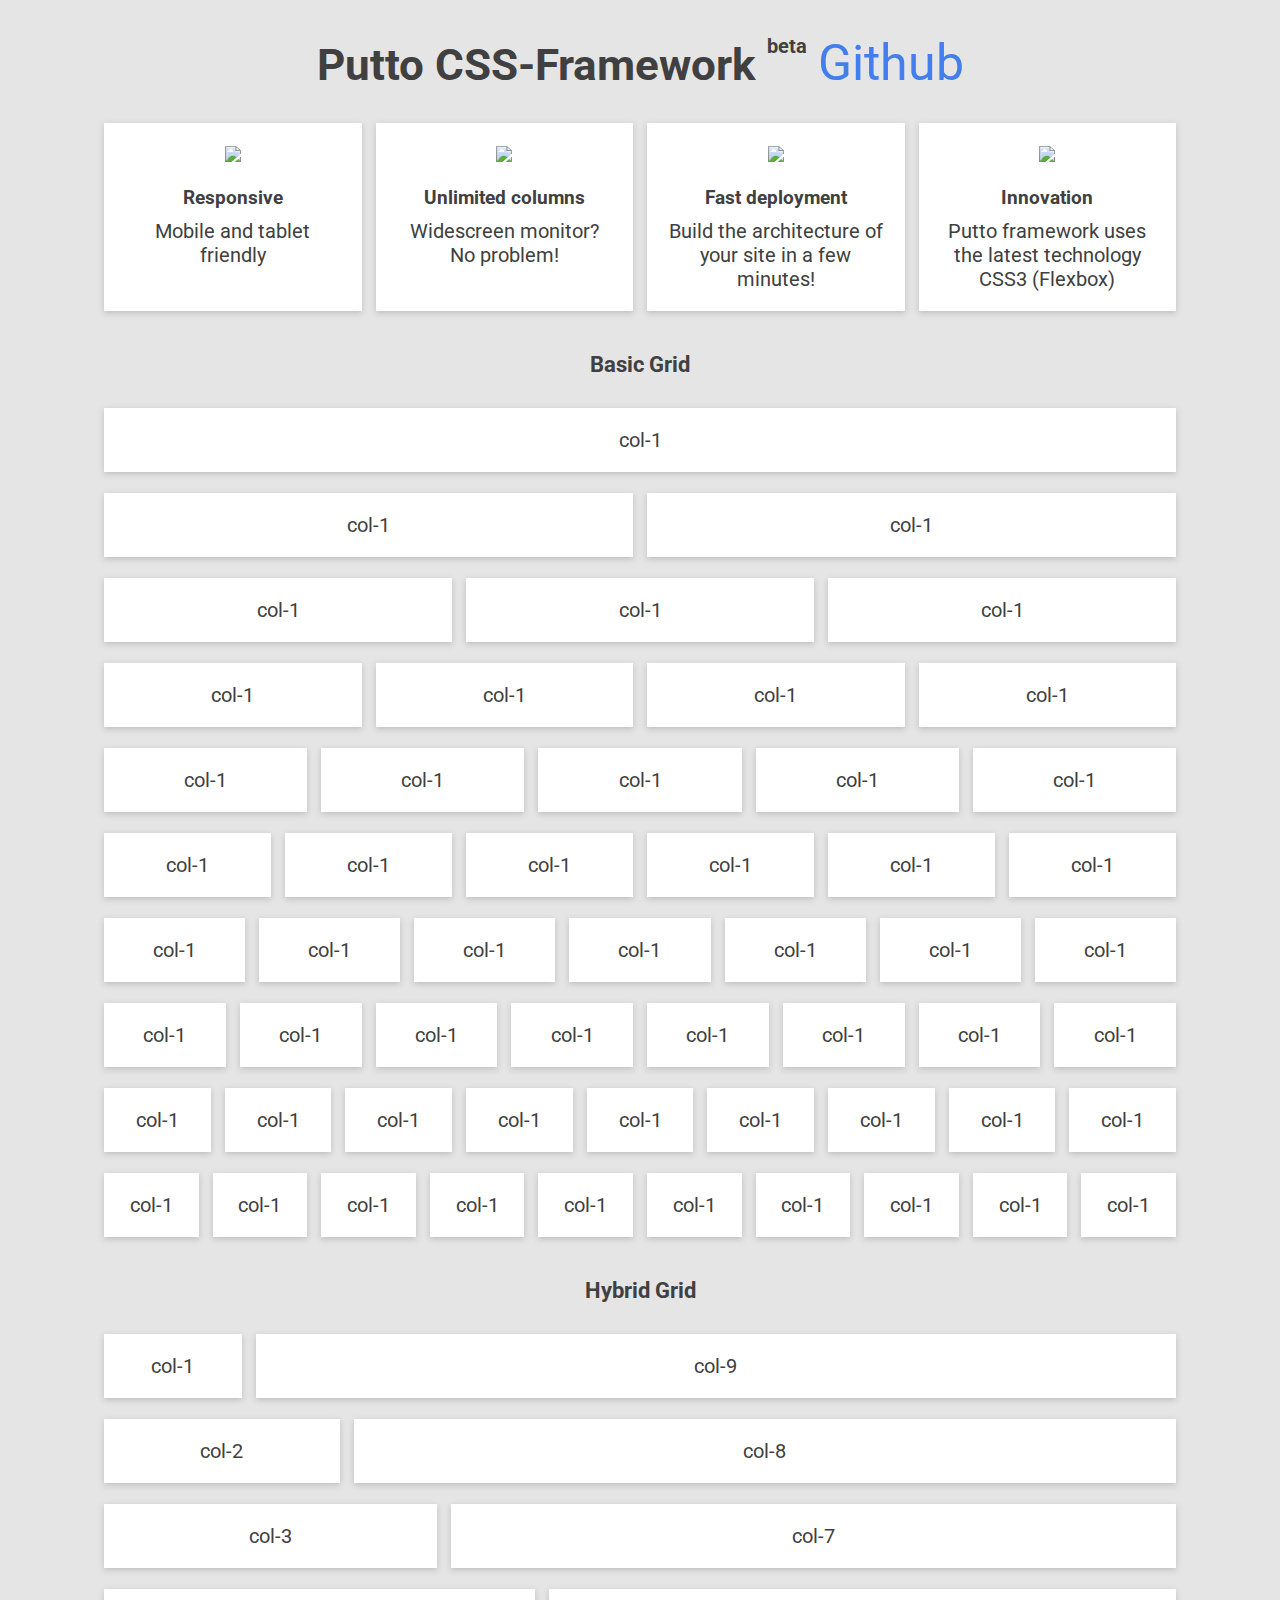
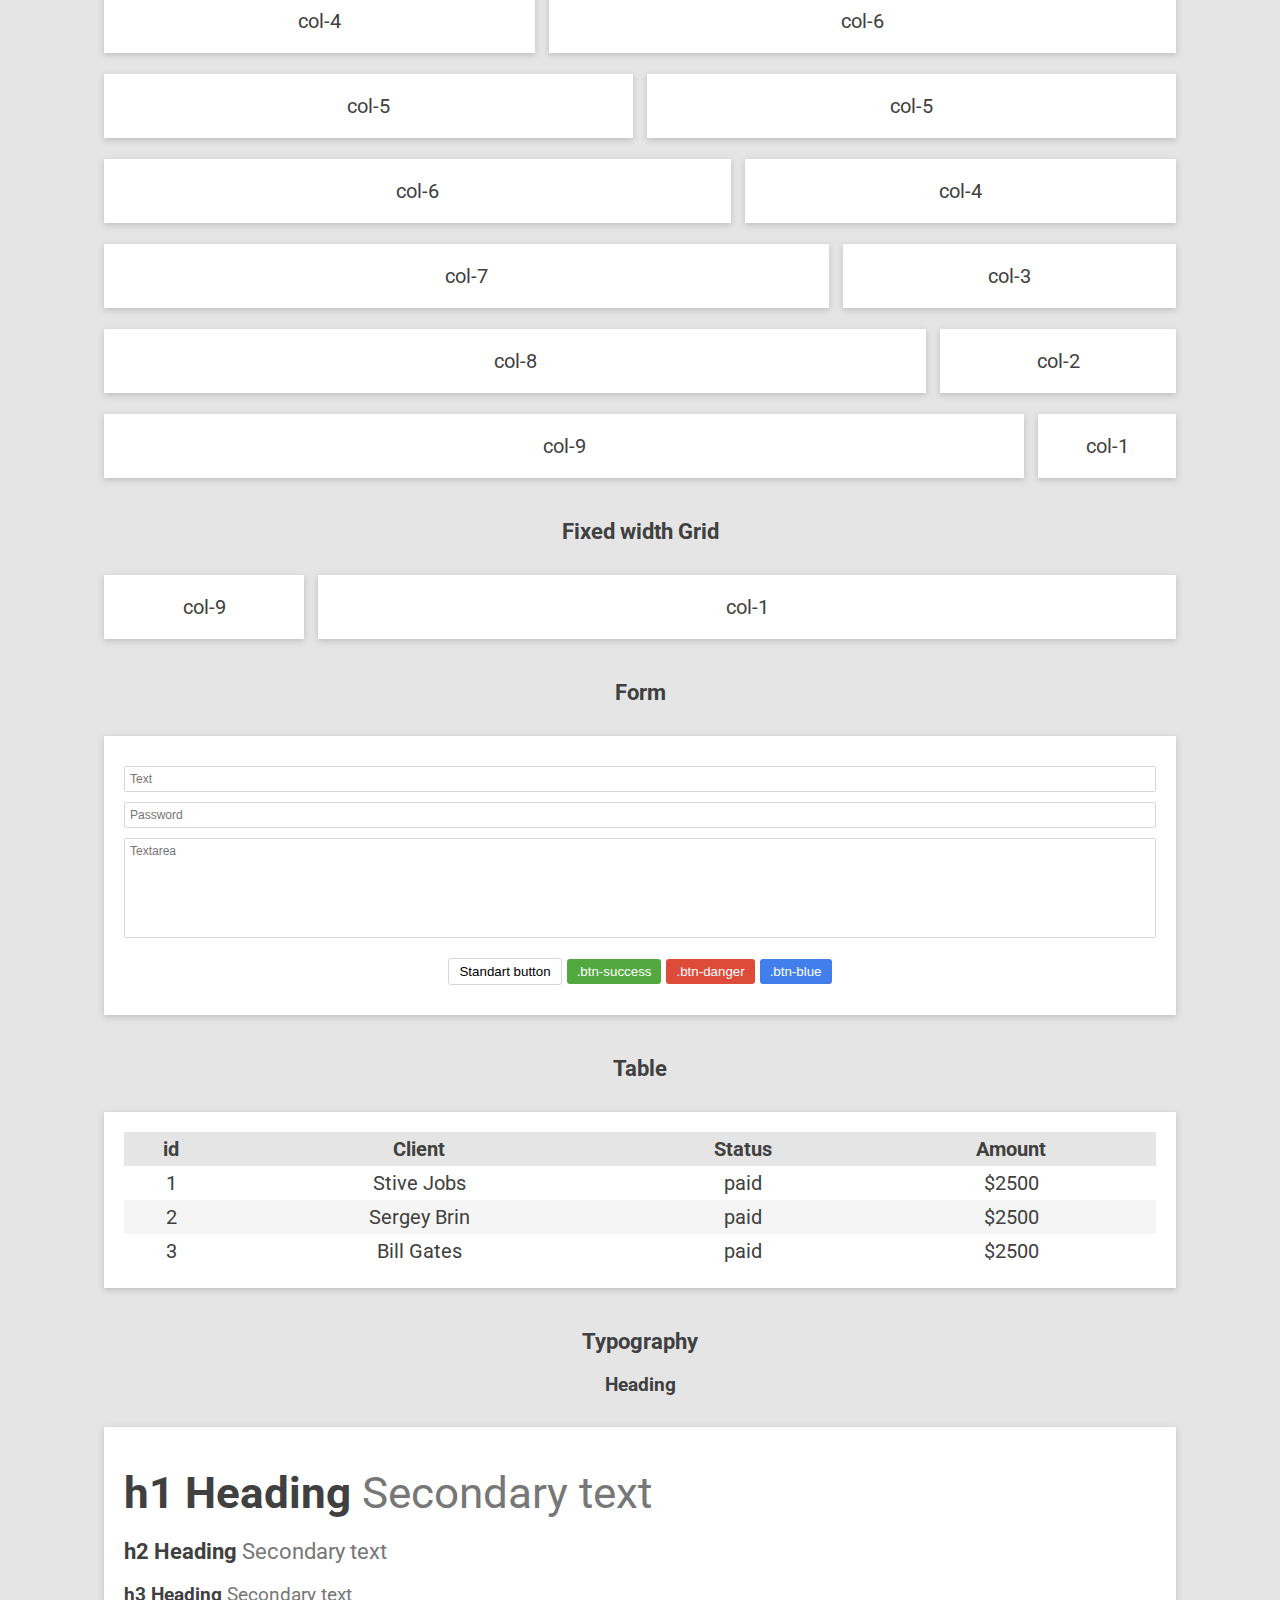
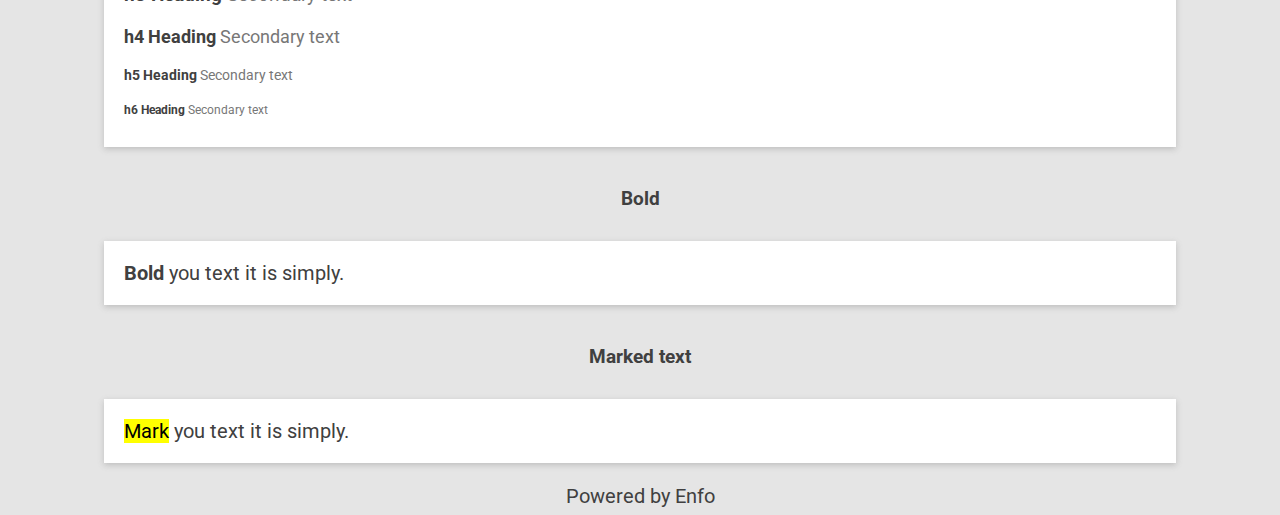
==== index.html @ 5cc18d53 "rename folder, clear code" ====
<!DOCTYPE html>
<html>
<head>
	<meta charset="utf-8">
	<meta name="viewport" content="width=device-width, initial-scale=1">
	<title>Putto CSS-Framework</title>
	<link rel="icon" href="/favicon.ico" type="image/x-icon">
	<link href='http://fonts.googleapis.com/css?family=Roboto:300' rel='stylesheet' type='text/css'>
	<link rel="stylesheet" href="/putto/putto.css">
	<style>
		body{background-color: #e5e5e5;font: 20px 'Roboto';}
		.line{margin:0 auto;max-width:1100px;height:1000px;}
		h1{font-size: 2.75rem;}
		h2{font-size: 1.375rem;}
		h3{font-size: 1.175rem;}
		h1>sup{font-size: 20px; vertical-align:top;}
		.githab{
			transform: rotate(50deg);
			font: 50px 'Roboto';
		}
	</style>
</head>
<body>
	<div class="line">
		<div class="row">
			<div class="col-1 center">
				<h1>Putto CSS-Framework <sup>beta</sup> <small><a href="https://github.com/RDmitriev/Putto" class="githab" rel="nofollow" target="_blank">Github</a></small></h1>
			</div>
		</div>
		
		<div class="row">
			<div class="col-1 box center">
				<img src="/other/responsive.png">
				<h3>Responsive</h3>
				<p>Mobile and tablet friendly</p>
			</div>
			
			<div class="col-1 box center">
				<img src="/other/columns.png">
				<h3>Unlimited columns</h3>
				Widescreen monitor? No problem!
			</div>
			
			<div class="col-1 box center">
				<img src="/other/deployment.png">
				<h3>Fast deployment</h3>
				<p>Build the architecture of your site in a few minutes!</p>
			</div>
			
			<div class="col-1 box center">
				<img src="/other/innovation.png">
				<h3>Innovation</h3>
				<p>Putto framework uses the latest technology CSS3 (Flexbox)</p>
			</div>
		</div>
		
		<div class="row">
			<div class="col-1 center"><h2>Basic Grid</h2></div>
		</div>
		
		<div class="row">
			<div class="col-1 box center">col-1</div>
		</div>
		
		<div class="row">
			<div class="col-1 box center">col-1</div>
			<div class="col-1 box center">col-1</div>
		</div>
		
		<div class="row">
			<div class="col-1 box center">col-1</div>
			<div class="col-1 box center">col-1</div>
			<div class="col-1 box center">col-1</div>
		</div>
		
		<div class="row">
			<div class="col-1 box center">col-1</div>
			<div class="col-1 box center">col-1</div>
			<div class="col-1 box center">col-1</div>
			<div class="col-1 box center">col-1</div>
		</div>
		
		<div class="row">
			<div class="col-1 box center">col-1</div>
			<div class="col-1 box center">col-1</div>
			<div class="col-1 box center">col-1</div>
			<div class="col-1 box center">col-1</div>
			<div class="col-1 box center">col-1</div>
		</div>
		
		<div class="row">
			<div class="col-1 box center">col-1</div>
			<div class="col-1 box center">col-1</div>
			<div class="col-1 box center">col-1</div>
			<div class="col-1 box center">col-1</div>
			<div class="col-1 box center">col-1</div>
			<div class="col-1 box center">col-1</div>
		</div>
		
		<div class="row">
			<div class="col-1 box center">col-1</div>
			<div class="col-1 box center">col-1</div>
			<div class="col-1 box center">col-1</div>
			<div class="col-1 box center">col-1</div>
			<div class="col-1 box center">col-1</div>
			<div class="col-1 box center">col-1</div>
			<div class="col-1 box center">col-1</div>
		</div>
		
		<div class="row">
			<div class="col-1 box center">col-1</div>
			<div class="col-1 box center">col-1</div>
			<div class="col-1 box center">col-1</div>
			<div class="col-1 box center">col-1</div>
			<div class="col-1 box center">col-1</div>
			<div class="col-1 box center">col-1</div>
			<div class="col-1 box center">col-1</div>
			<div class="col-1 box center">col-1</div>
		</div>
		
		<div class="row">
			<div class="col-1 box center">col-1</div>
			<div class="col-1 box center">col-1</div>
			<div class="col-1 box center">col-1</div>
			<div class="col-1 box center">col-1</div>
			<div class="col-1 box center">col-1</div>
			<div class="col-1 box center">col-1</div>
			<div class="col-1 box center">col-1</div>
			<div class="col-1 box center">col-1</div>
			<div class="col-1 box center">col-1</div>
		</div>
		
		<div class="row">
			<div class="col-1 box center">col-1</div>
			<div class="col-1 box center">col-1</div>
			<div class="col-1 box center">col-1</div>
			<div class="col-1 box center">col-1</div>
			<div class="col-1 box center">col-1</div>
			<div class="col-1 box center">col-1</div>
			<div class="col-1 box center">col-1</div>
			<div class="col-1 box center">col-1</div>
			<div class="col-1 box center">col-1</div>
			<div class="col-1 box center">col-1</div>
		</div>
		
		<div class="row">
			<div class="col-1 center"><h2>Hybrid Grid</h2></div>
		</div>
		
		<div class="row">
			<div class="col-1 box center">col-1</div>
			<div class="col-9 box center">col-9</div>
		</div>
		
		<div class="row">
			<div class="col-2 box center">col-2</div>
			<div class="col-8 box center">col-8</div>
		</div>
		
		<div class="row">
			<div class="col-3 box center">col-3</div>
			<div class="col-7 box center">col-7</div>
		</div>
		
		<div class="row">
			<div class="col-4 box center">col-4</div>
			<div class="col-6 box center">col-6</div>
		</div>
		
		<div class="row">
			<div class="col-5 box center">col-5</div>
			<div class="col-5 box center">col-5</div>
		</div>
		
		<div class="row">
			<div class="col-6 box center">col-6</div>
			<div class="col-4 box center">col-4</div>
		</div>
		
		<div class="row">
			<div class="col-7 box center">col-7</div>
			<div class="col-3 box center">col-3</div>
		</div>
		
		<div class="row">
			<div class="col-8 box center">col-8</div>
			<div class="col-2 box center">col-2</div>
		</div>
		
		<div class="row">
			<div class="col-9 box center">col-9</div>
			<div class="col-1 box center">col-1</div>
		</div>
		
		<div class="row">
			<div class="col-1 center"><h2>Fixed width Grid</h2></div>
		</div>
		
		<div class="row">
			<div class="col-fix box center" style="width:200px">col-9</div>
			<div class="col-1 box center">col-1</div>
		</div>
		
		<div class="row">
			<div class="col-1 center"><h2>Form</h2></div>
		</div>
		
		<div class="row">
			<div class="col-1 box center">
				<form class="form">
					<input type="text" placeholder="Text">
					<input type="password" placeholder="Password">
					<textarea placeholder="Textarea"></textarea>
					<input type="submit" value="Standart button">
					<input type="submit" value=".btn-success" class="btn-success">
					<input type="submit" value=".btn-danger" class="btn-danger">
					<input type="submit" value=".btn-blue" class="btn-blue">
				</form>
			</div>
		</div>
		
		<div class="row">
			<div class="col-1 center"><h2>Table</h2></div>
		</div>
		
		<div class="row">
			<div class="col-1 box center">
				<table class="table">
					<tr>
						<td>id</td>
						<td>Client</td>
						<td>Status</td>
						<td>Amount</td>
					</tr>
					
					<tr>
						<td>1</td>
						<td>Stive Jobs</td>
						<td>paid</td>
						<td>$2500</td>
					</tr>
					
					<tr>
						<td>2</td>
						<td>Sergey Brin</td>
						<td>paid</td>
						<td>$2500</td>
					</tr>
					
					<tr>
						<td>3</td>
						<td>Bill Gates</td>
						<td>paid</td>
						<td>$2500</td>
					</tr>
				</table>
			</div>
		</div>
		
		<div class="row">
			<div class="col-1 center"><h2>Typography</h2><h3>Heading</h3></div>
		</div>
		
		<div class="row">
			<div class="col-1 box">
				<h1>h1 Heading <small>Secondary text</small></h1>
				<h2>h2 Heading <small>Secondary text</small></h2>
				<h3>h3 Heading <small>Secondary text</small></h3>
				<h4>h4 Heading <small>Secondary text</small></h4>
				<h5>h5 Heading <small>Secondary text</small></h5>
				<h6>h6 Heading <small>Secondary text</small></h6>
			</div>
		</div>
		
		<div class="row">
			<div class="col-1 center"><h3>Bold</h3></div>
		</div>
		
		<div class="row">
			<div class="col-1 box">
				<p><strong>Bold</strong> you text it is simply.</p>
			</div>
		</div>
		
		<div class="row">
			<div class="col-1 center"><h3>Marked text</h3></div>
		</div>
		
		<div class="row">
			<div class="col-1 box">
				<p><mark>Mark</mark> you text it is simply.</p>
			</div>
		</div>
		
		<div class="row">
			<footer class="col-1 center">Powered by Enfo</footer>
		</div>
	</div>
</body>
</html>
---- putto/putto.css ----
*, *:after, *:before {-webkit-box-sizing: border-box;-moz-box-sizing: border-box;box-sizing: border-box;}html,body,div,span,applet,object,iframe,h1,h2,h3,h4,h5,h6,p,blockquote,pre,a,abbr,acronym,address,big,cite,code,del,dfn,em,font,img,ins,kbd,q,s,samp,small,strike,strong,sub,sup,tt,var,b,i,center,dl,dt,dd,ol,ul,li,fieldset,form,label,legend,table,caption,tbody,tfoot,thead,tr,th,td,article,aside,audio,canvas,details,figcaption,figure,footer,header,hgroup,mark,menu,meter,nav,output,progress,section,summary,time,video{border:0;outline:0;font-size:100%;background:transparent;margin:0;padding:0;}body{line-height:1;}article,aside,dialog,figure,footer,header,hgroup,nav,section,blockquote{display:block;}nav ul{list-style:none;}ol{list-style:decimal;}ul{list-style:disc;}ul ul{list-style:circle;}blockquote,q{quotes:none;}blockquote:before,blockquote:after,q:before,q:after{content:none;}ins{text-decoration:underline;}del{text-decoration:line-through;}mark{background:none;}abbr[title],dfn[title]{border-bottom:1px dotted #000;cursor:help;}table{border-collapse:collapse;border-spacing:0;}hr{display:block;height:1px;border:0;border-top:1px solid #ccc;margin:1em 0;padding:0;}input,button{margin:0;padding:0;}input,select,a img{vertical-align:middle;}

/*
	* Putto v0.2
*/

::selection {
	background-color: #e5e5e5;
}

/*
	Typography
*/

body {
	line-height: 1;
	font: 14px Arial;
	color: #404040;
	line-height:20px;
}

a {
	font: 14px Arial;
	color: #427fed;
	text-decoration: none;
}

a:hover {
	color: #404040;
	text-decoration: underline;
}

p {
	padding-bottom: 15px;
}

p:last-of-type {
	padding-bottom: 0;
}

h1, .h1, h2, .h2, h3, .h3, h4, .h4, h5, .h5, h6, .h6 {
	margin-top: 20px;
	margin-bottom: 10px;
}

h1 {
	font-size: 36px;
}

h2 {
	font-size: 30px;
}

h3 {
	font-size: 24px;
}

h4 {
	font-size: 18px;
}

h5 {
	font-size: 14px;
}

h6 {
	font-size: 12px;
}

h1 small, h2 small, h3 small, h4 small, h5 small, h6 small, .h1 small, .h2 small, .h3 small, .h4 small, .h5 small, .h6 small, h1 .small, h2 .small, h3 .small, h4 .small, h5 .small, h6 .small, .h1 .small, .h2 .small, .h3 .small, .h4 .small, .h5 .small, .h6 .small {
	font-weight: 400;
	line-height: 1;
	color: #777;
}

ul, ol{
	margin-left: 50px;
	margin-bottom: 15px;
}

mark {
	color: #000;
	background: #ff0;
}

/*
	Box
*/

.box
{
	background-color: #ffffff;
	padding: 20px;
	border-radius: 0px;
	margin-bottom: 10px;
	box-shadow: 0 2px 6px rgba(100, 100, 100, 0.3);
}

/*
	Breadcrumbs
*/

.breadcrumbs {
	list-style: none;
	padding: 8px 15px;
	margin: 0;
	margin-bottom: 20px;
	border-radius: 5px;
	background-color: #e5e5e5;
}

.breadcrumbs>li {
	display: inline-block;
}

.breadcrumbs>li+li:before {
	content: "/\00a0";
	padding: 0 5px;
}

/*
	Table
*/

.table {
	width: 100%;
}

.table tr:first-child {
	font-weight: bold;
	background-color: #e5e5e5;
}

.table tr:nth-child(odd):not(:first-child) {
	background-color: #f5f5f5;
}

.table td {
	padding: 5px;
}

/*
	Form
*/

.form input, .form textarea {
	outline: none;
	display: block;
	margin: 10px 0;
}

.form input[type=submit] {
	outline: none;
	display: block;
	margin: 10px 0;
}

.form input:hover, .form input:focus, .form textarea:hover, .form textarea:focus, .form button:hover, .form button:focus {
	border: 1px solid #b8b8b8;
	background-color: #f5f5f5;
}

.form input[type=text], .form input[type=email], .form input[type=password], .form textarea, .form select {
	width: 100%;
	border: 1px solid #d8d8d8;
	padding: 5px;
	font: 12px Arial;
	color: #404040;
	border-radius: 2px;
}

.form textarea {
	height: 100px;
	resize: none;
}

.form input[type=submit], .form input[type=button], .form button {
	border: 1px solid #d8d8d8;
	cursor: pointer;
	padding: 5px 10px;
	display: inline;
	border-radius: 3px;
	background-color: #ffffff;
}

.form input[type=submit]:hover, .form input[type=button]:hover, .form button:hover {
	opacity: 0.9;
}

.form input[type=checkbox] {
	display: inline;
}

.form input[type=file] {
	border: 0px;
	background-color: transparent;
}

/*
	Buttons
*/

[class^="btn-"] {
	display: inline-block;
	border: 0 !important;
	padding: 5px 10px;
	text-decoration: none;
	cursor: pointer;
	margin: 10px 0;
}

[class^="btn-"]:hover {
	text-decoration: none;
	opacity: 0.8;
	color: #fff;
}

.btn-success {
	color: #fff;
	background-color: #53a93f !important;
}

.btn-danger {
	color: #fff;
	background-color: #dd4b39 !important;
}

.btn-blue {
	color: #fff;
	background-color: #427fed !important;
}

/*
	Ul
*/

.ul {
	list-style-position: inside;
	list-style: none;
	padding: 0;
	margin: 0;
}

.ul li {
	list-style-position: inside;
	padding: 5px 0;
}

.ul ul {
	list-style:none;
}

.ul ul li {
	margin-left: 10px;
}

.ul a {
	font: bold 12px Arial;
	color: #737373;
	text-decoration: none;
}

.ul a:hover {
	color: #424242;
}

.ul ul a {
	font: 12px Arial;
	color: #424242;
}

/*
	Gallery
*/

.gallery {
	overflow: hidden;
	margin: 0;
	padding: 0;
	font: 14px Arial;
}

.gallery>div {
	display: inline-block;
	padding: 10px;
	background-color: #fff;
	margin: 0 10px 10px 0;
	border: 1px solid #d8d8d8;
	width: 220px;
	vertical-align:top;
	border-radius: 3px;
}

.gallery img {
	opacity: 0;
}

.gallery>div>a>div {
	display: block;
	width: 200px;
	height: 200px;
	overflow: hidden;
	background-position: center center;
	background-repeat: no-repeat;
}

.gallery h3 {
	font: 18px Tahoma;
	text-align:center;
}

.gallery p {
	margin-top: 5px;
}

.galleryx img {
	max-width:100%;
}

/*
	Pagination
*/

.pagination {
	text-align:center;
	margin:0;
	padding:0;
	-webkit-user-select: none;
	-khtml-user-select: none;
	-moz-user-select: none;
	-o-user-select: none;
	user-select: none;
}

.pagination a {
	display: inline-block;
	border-top: 1px solid #d8d8d8;
	border-bottom: 1px solid #d8d8d8;
	border-right: 1px solid #d8d8d8;
	text-decoration: none;
	color: #262626;
	margin:0;
	padding: 5px 10px;
	font: 16px sans-serif;
}

.pagination a:hover {
	color:#262626;
	background:#e5e5e5;
}

.pagination a.active, .pagination a.disabled {
	pointer-events: none;
	cursor: default;
	background:#e5e5e5;
}

.pagination a:first-child {
	border-radius:5px 0 0 5px;
	border-left:1px solid #d8d8d8;
}

.pagination a:last-child {
	border-radius:0 5px 5px 0;
}

/*
	Grid
*/

.row {
	display: -webkit-box;
	display: -moz-box;
	display: -ms-flexbox;
	display: -moz-flex;
	display: -webkit-flex;
	display: flex;
	margin: 7px;
}

.wrap {
	-webkit-flex-wrap: wrap;
	-ms-wrap: wrap;
	flex-wrap: wrap;
	
	display: -webkit-box;
	-webkit-box-orient: vertical;
}

.wrap [class^="col-"] {
	-webkit-flex: 1 100%;
	-ms-flex: 1 100%;
	flex: 1 100%;
}

[class^="col-"] {
	display: block;
	-webkit-box-flex: 1;
	-webkit-flex: 1;
	-ms-flex: 1;
	box-flex: 1;
	-moz-box-flex: 1;
	flex: 1;
	margin:7px;
}

.col-fix {
	-webkit-flex: none !important;
	-ms-flex: none !important;
	flex: none !important;
}

.col-2 {-webkit-flex: 2; box-flex: 2; -ms-flex: 2; flex: 2;}
.col-3 {-webkit-flex: 3; box-flex: 3; -ms-flex: 3; flex: 3;}
.col-4 {-webkit-flex: 4; box-flex: 4; -ms-flex: 4; flex: 4;}
.col-5 {-webkit-flex: 5; box-flex: 5; -ms-flex: 5; flex: 5;}
.col-6 {-webkit-flex: 6; box-flex: 6; -ms-flex: 6; flex: 6;}
.col-7 {-webkit-flex: 7; box-flex: 7; -ms-flex: 7; flex: 7;}
.col-8 {-webkit-flex: 8; box-flex: 8; -ms-flex: 8; flex: 8;}
.col-9 {-webkit-flex: 9; box-flex: 9; -ms-flex: 9; flex: 9;}
.col-10 {-webkit-flex: 10; box-flex: 10; -ms-flex: 10; flex: 10;}
.col-11 {-webkit-flex: 11; box-flex: 11; -ms-flex: 11; flex: 11;}
.col-12 {-webkit-flex: 12; box-flex: 12; -ms-flex: 12; flex: 12;}

@media all and (max-width: 500px) {
	[class^="col-"] {
		-webkit-flex: 1 100%;
		-ms-flex: 1 100%;
		flex: 1 100%;
	}
	
	.row {
		-ms-flex-wrap: wrap;
		-webkit-flex-wrap: wrap;
		flex-wrap: wrap;
		-webkit-flex-flow: row wrap;
		-webkit-flex-flow: column wrap;
        flex-flow: column wrap;
		
		display: -webkit-box;
		-webkit-box-orient: vertical;
	}
}

.auto {
	-webkit-flex: 1 auto;
	-ms-flex: 1 auto;
	flex: 1 auto;
}

.autorow {
	-webkit-flex-wrap: wrap;
	-ms-flex-wrap: wrap;
	flex-wrap: wrap;
	-webkit-flex-flow: row wrap;
}

.center {
	text-align: center;
}

.image {
	max-width: 100%;
}
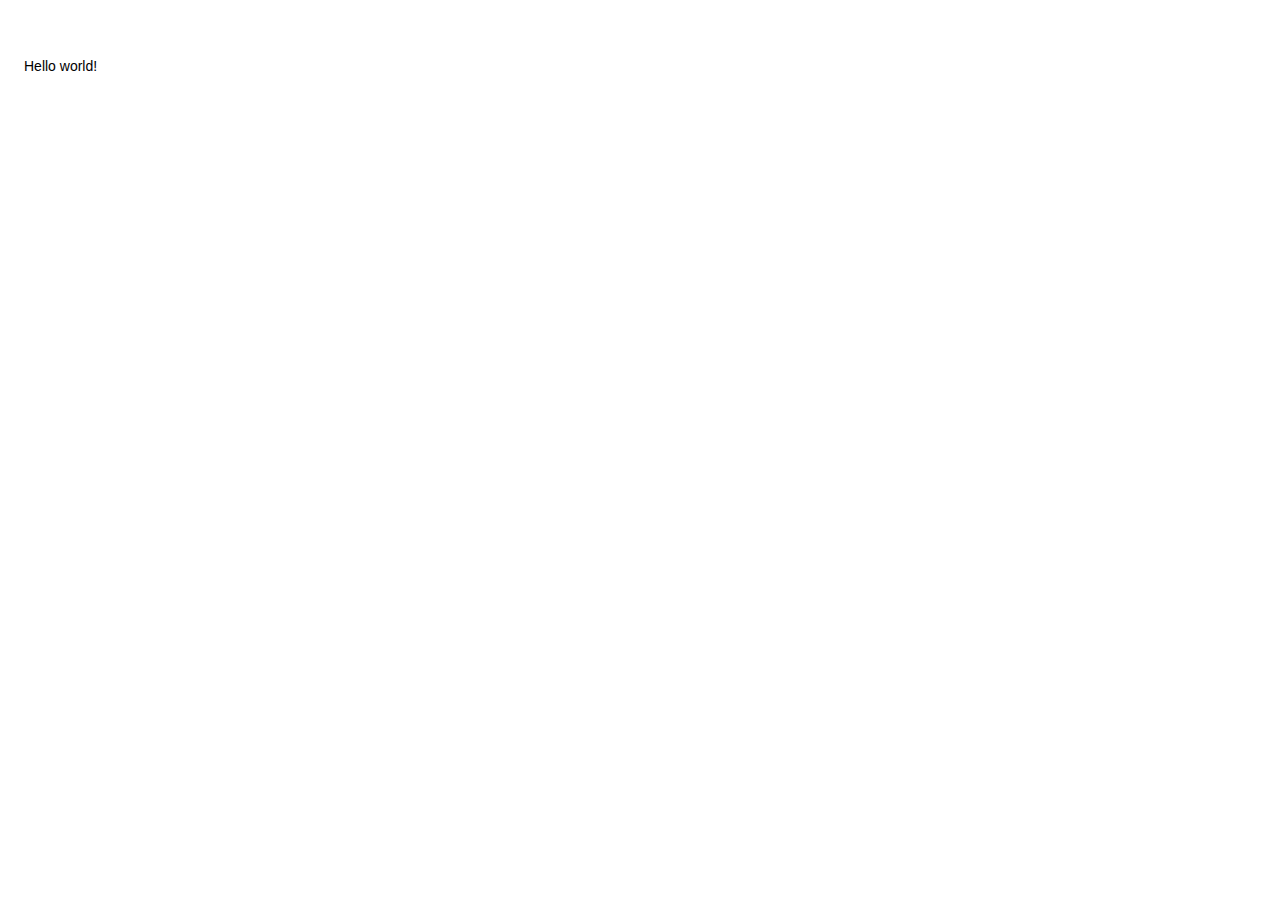
==== commit cc361aeb: "фонавесоме+новые доработки" ====
--- a/index.html
+++ b/index.html
@@ -2,299 +2,59 @@
 <html>
 <head>
 	<meta charset="utf-8">
-	<meta name="viewport" content="width=device-width, initial-scale=1">
-	<title>Putto CSS-Framework</title>
-	<link rel="icon" href="/favicon.ico" type="image/x-icon">
-	<link href='http://fonts.googleapis.com/css?family=Roboto:300' rel='stylesheet' type='text/css'>
-	<link rel="stylesheet" href="/putto/putto.css">
-	<style>
-		body{background-color: #e5e5e5;font: 20px 'Roboto';}
-		.line{margin:0 auto;max-width:1100px;height:1000px;}
-		h1{font-size: 2.75rem;}
-		h2{font-size: 1.375rem;}
-		h3{font-size: 1.175rem;}
-		h1>sup{font-size: 20px; vertical-align:top;}
-		.githab{
-			transform: rotate(50deg);
-			font: 50px 'Roboto';
-		}
-	</style>
+	<meta name="format-detection" content="telephone=no">
+	<meta name="viewport" content="width=device-width, initial-scale=1.0, maximum-scale=1.0, user-scalable=no">
+	<link href='http://fonts.googleapis.com/css?family=Noto+Sans:400,700,400italic,700italic&subset=latin,cyrillic-ext' rel='stylesheet'>
+	
+	<link rel="stylesheet" href="/design/rd/rd-normalize.css">
+	<link rel="stylesheet" href="/design/rd/rd-framework.css">
+	<link rel="stylesheet" href="/design/font-awesome/font-awesome.min.css">
+	<link rel="stylesheet" href="/design/design.css">
+	<script src="/design/js/jquery.min.js"></script>
+	<script src="/design/js/js.js"></script>
+	
+	<script>
+	$(window).load(function() {
+		$(".menu1open").click(function() {
+			$(".rd-menu").toggleClass("showMenu");
+		});
+		
+		$(".menu2open").click(function() {
+			$(".rd-menu2").toggleClass("showMenu");
+		});
+	});
+	</script>
+	
+	<title>Hello world!</title>
 </head>
 <body>
-	<div class="line">
-		<div class="row">
-			<div class="col-1 center">
-				<h1>Putto CSS-Framework <sup>beta</sup> <small><a href="https://github.com/RDmitriev/Putto" class="githab" rel="nofollow" target="_blank">Github</a></small></h1>
+	<div class="rd-wrapper">
+		<div class="box-1">
+			Hello world!
+		</div>
+	</div>
+	
+	<!-- Row
+		<div class="rd-wrapper">
+			<div class="box-1">
+				<div class="rd-row">
+					<div class="rd-col-12">
+						<div>
+							
+						</div>
+					</div>
+				</div>
 			</div>
 		</div>
-		
-		<div class="row">
-			<div class="col-1 box center">
-				<img src="/other/responsive.png">
-				<h3>Responsive</h3>
-				<p>Mobile and tablet friendly</p>
-			</div>
-			
-			<div class="col-1 box center">
-				<img src="/other/columns.png">
-				<h3>Unlimited columns</h3>
-				Widescreen monitor? No problem!
-			</div>
-			
-			<div class="col-1 box center">
-				<img src="/other/deployment.png">
-				<h3>Fast deployment</h3>
-				<p>Build the architecture of your site in a few minutes!</p>
-			</div>
-			
-			<div class="col-1 box center">
-				<img src="/other/innovation.png">
-				<h3>Innovation</h3>
-				<p>Putto framework uses the latest technology CSS3 (Flexbox)</p>
-			</div>
-		</div>
-		
-		<div class="row">
-			<div class="col-1 center"><h2>Basic Grid</h2></div>
-		</div>
-		
-		<div class="row">
-			<div class="col-1 box center">col-1</div>
-		</div>
-		
-		<div class="row">
-			<div class="col-1 box center">col-1</div>
-			<div class="col-1 box center">col-1</div>
-		</div>
-		
-		<div class="row">
-			<div class="col-1 box center">col-1</div>
-			<div class="col-1 box center">col-1</div>
-			<div class="col-1 box center">col-1</div>
-		</div>
-		
-		<div class="row">
-			<div class="col-1 box center">col-1</div>
-			<div class="col-1 box center">col-1</div>
-			<div class="col-1 box center">col-1</div>
-			<div class="col-1 box center">col-1</div>
-		</div>
-		
-		<div class="row">
-			<div class="col-1 box center">col-1</div>
-			<div class="col-1 box center">col-1</div>
-			<div class="col-1 box center">col-1</div>
-			<div class="col-1 box center">col-1</div>
-			<div class="col-1 box center">col-1</div>
-		</div>
-		
-		<div class="row">
-			<div class="col-1 box center">col-1</div>
-			<div class="col-1 box center">col-1</div>
-			<div class="col-1 box center">col-1</div>
-			<div class="col-1 box center">col-1</div>
-			<div class="col-1 box center">col-1</div>
-			<div class="col-1 box center">col-1</div>
-		</div>
-		
-		<div class="row">
-			<div class="col-1 box center">col-1</div>
-			<div class="col-1 box center">col-1</div>
-			<div class="col-1 box center">col-1</div>
-			<div class="col-1 box center">col-1</div>
-			<div class="col-1 box center">col-1</div>
-			<div class="col-1 box center">col-1</div>
-			<div class="col-1 box center">col-1</div>
-		</div>
-		
-		<div class="row">
-			<div class="col-1 box center">col-1</div>
-			<div class="col-1 box center">col-1</div>
-			<div class="col-1 box center">col-1</div>
-			<div class="col-1 box center">col-1</div>
-			<div class="col-1 box center">col-1</div>
-			<div class="col-1 box center">col-1</div>
-			<div class="col-1 box center">col-1</div>
-			<div class="col-1 box center">col-1</div>
-		</div>
-		
-		<div class="row">
-			<div class="col-1 box center">col-1</div>
-			<div class="col-1 box center">col-1</div>
-			<div class="col-1 box center">col-1</div>
-			<div class="col-1 box center">col-1</div>
-			<div class="col-1 box center">col-1</div>
-			<div class="col-1 box center">col-1</div>
-			<div class="col-1 box center">col-1</div>
-			<div class="col-1 box center">col-1</div>
-			<div class="col-1 box center">col-1</div>
-		</div>
-		
-		<div class="row">
-			<div class="col-1 box center">col-1</div>
-			<div class="col-1 box center">col-1</div>
-			<div class="col-1 box center">col-1</div>
-			<div class="col-1 box center">col-1</div>
-			<div class="col-1 box center">col-1</div>
-			<div class="col-1 box center">col-1</div>
-			<div class="col-1 box center">col-1</div>
-			<div class="col-1 box center">col-1</div>
-			<div class="col-1 box center">col-1</div>
-			<div class="col-1 box center">col-1</div>
-		</div>
-		
-		<div class="row">
-			<div class="col-1 center"><h2>Hybrid Grid</h2></div>
-		</div>
-		
-		<div class="row">
-			<div class="col-1 box center">col-1</div>
-			<div class="col-9 box center">col-9</div>
-		</div>
-		
-		<div class="row">
-			<div class="col-2 box center">col-2</div>
-			<div class="col-8 box center">col-8</div>
-		</div>
-		
-		<div class="row">
-			<div class="col-3 box center">col-3</div>
-			<div class="col-7 box center">col-7</div>
-		</div>
-		
-		<div class="row">
-			<div class="col-4 box center">col-4</div>
-			<div class="col-6 box center">col-6</div>
-		</div>
-		
-		<div class="row">
-			<div class="col-5 box center">col-5</div>
-			<div class="col-5 box center">col-5</div>
-		</div>
-		
-		<div class="row">
-			<div class="col-6 box center">col-6</div>
-			<div class="col-4 box center">col-4</div>
-		</div>
-		
-		<div class="row">
-			<div class="col-7 box center">col-7</div>
-			<div class="col-3 box center">col-3</div>
-		</div>
-		
-		<div class="row">
-			<div class="col-8 box center">col-8</div>
-			<div class="col-2 box center">col-2</div>
-		</div>
-		
-		<div class="row">
-			<div class="col-9 box center">col-9</div>
-			<div class="col-1 box center">col-1</div>
-		</div>
-		
-		<div class="row">
-			<div class="col-1 center"><h2>Fixed width Grid</h2></div>
-		</div>
-		
-		<div class="row">
-			<div class="col-fix box center" style="width:200px">col-9</div>
-			<div class="col-1 box center">col-1</div>
-		</div>
-		
-		<div class="row">
-			<div class="col-1 center"><h2>Form</h2></div>
-		</div>
-		
-		<div class="row">
-			<div class="col-1 box center">
-				<form class="form">
-					<input type="text" placeholder="Text">
-					<input type="password" placeholder="Password">
-					<textarea placeholder="Textarea"></textarea>
-					<input type="submit" value="Standart button">
-					<input type="submit" value=".btn-success" class="btn-success">
-					<input type="submit" value=".btn-danger" class="btn-danger">
-					<input type="submit" value=".btn-blue" class="btn-blue">
-				</form>
-			</div>
-		</div>
-		
-		<div class="row">
-			<div class="col-1 center"><h2>Table</h2></div>
-		</div>
-		
-		<div class="row">
-			<div class="col-1 box center">
-				<table class="table">
-					<tr>
-						<td>id</td>
-						<td>Client</td>
-						<td>Status</td>
-						<td>Amount</td>
-					</tr>
-					
-					<tr>
-						<td>1</td>
-						<td>Stive Jobs</td>
-						<td>paid</td>
-						<td>$2500</td>
-					</tr>
-					
-					<tr>
-						<td>2</td>
-						<td>Sergey Brin</td>
-						<td>paid</td>
-						<td>$2500</td>
-					</tr>
-					
-					<tr>
-						<td>3</td>
-						<td>Bill Gates</td>
-						<td>paid</td>
-						<td>$2500</td>
-					</tr>
-				</table>
-			</div>
-		</div>
-		
-		<div class="row">
-			<div class="col-1 center"><h2>Typography</h2><h3>Heading</h3></div>
-		</div>
-		
-		<div class="row">
-			<div class="col-1 box">
-				<h1>h1 Heading <small>Secondary text</small></h1>
-				<h2>h2 Heading <small>Secondary text</small></h2>
-				<h3>h3 Heading <small>Secondary text</small></h3>
-				<h4>h4 Heading <small>Secondary text</small></h4>
-				<h5>h5 Heading <small>Secondary text</small></h5>
-				<h6>h6 Heading <small>Secondary text</small></h6>
-			</div>
-		</div>
-		
-		<div class="row">
-			<div class="col-1 center"><h3>Bold</h3></div>
-		</div>
-		
-		<div class="row">
-			<div class="col-1 box">
-				<p><strong>Bold</strong> you text it is simply.</p>
-			</div>
-		</div>
-		
-		<div class="row">
-			<div class="col-1 center"><h3>Marked text</h3></div>
-		</div>
-		
-		<div class="row">
-			<div class="col-1 box">
-				<p><mark>Mark</mark> you text it is simply.</p>
-			</div>
-		</div>
-		
-		<div class="row">
-			<footer class="col-1 center">Powered by Enfo</footer>
-		</div>
-	</div>
+	-->
+	
+	<!-- Menu
+	<div class="menu1open putto-center textcenter"><i class="fa fa-bars"></i> МЕНЮ</div>
+	<ul class="rd-menu rd-padding">
+		<li>
+			<a href="/">menu</a>
+		</li>
+	</ul>
+	-->
 </body>
 </html>--- a/design/rd/rd-framework.css
+++ b/design/rd/rd-framework.css
@@ -0,0 +1,760 @@
+/*
+	RD CSS/JS Framework + Normalize + Blank
+	
+	Powered by Руслан Enfo Дмитриев	
+	http://rdmitriev.ru/githab/RD
+	https://github.com/RDmitriev/RD
+*/
+
+/*
+	Wrapper
+*/
+
+.rd-wrapper{
+	max-width:1280px;
+	margin:0 auto;
+	position:relative;
+	padding:0 16px;
+}
+
+/*
+	Text align
+*/
+
+.rd-center{
+	text-align: center !important;
+}
+
+.rd-left{
+	text-align: left !important;
+}
+
+.rd-right{
+	text-align: right !important;
+}
+
+/*
+	Box
+*/
+
+.rd-box {
+	background-color: #ffffff;
+	padding: 16px;
+	margin-bottom: 16px;
+	position: relative;
+}
+
+/*
+	Breadcrumbs
+*/
+
+.rd-breadcrumbs {
+	list-style: none;
+	padding: 8px 16px;
+	margin: 0;
+	margin-bottom: 16px;
+	background-color: #e5e5e5;
+}
+
+.rd-breadcrumbs>li {
+	display: inline;
+	margin-bottom: 0;
+}
+
+.rd-breadcrumbs>li+li:before {
+	content: "/\00a0";
+	padding: 0 5px;
+}
+
+.rd-breadcrumbs>li>a {
+	display: inline;
+}
+
+/*
+	Table
+*/
+
+.rd-table {
+	width: 100%;
+	border-collapse: collapse;
+	margin-bottom: 16px;
+}
+
+.rd-table tr, .rd-table th {
+	vertical-align: top;
+	text-align: left;
+	font-weight: normal;
+}
+
+.rd-table td, .rd-table th {
+	padding: 6px;
+}
+
+/*
+	Table-zebra
+*/
+
+.rd-zebra th {
+	font-weight: bold;
+	background-color: #e5e5e5;
+}
+
+.rd-zebra tr:nth-child(odd):not(:first-child), .rd-zebra tbody tr:first-child {
+	background-color: #f5f5f5;
+}
+
+.rd-zebra tr:hover{
+	background-color: #B2EBF2 !important;
+}
+
+.rd-table-border td{
+	border: 1px solid #000;
+}
+
+/*
+	Table-zebra2
+*/
+
+.rd-zebra2 tr {
+	vertical-align: top;
+	border-bottom: 1px solid #ccc;
+}
+
+.rd-zebra2 tr:hover{
+	background: #f1f1f1;
+}
+
+.rd-zebra2 tbody tr:last-child {
+	border-bottom: 0;
+}
+
+.rd-zebra2 td, .rd-zebra2 th {
+	padding: 8px 0;
+	padding-right: 8px;
+}
+
+/*
+	Form
+*/
+
+.rd-form{
+	padding-top: 16px;
+}
+
+.rd-form input,
+.rd-form textarea,
+.rd-form select {
+	outline: none;
+	display: block;
+	font: 12px 'Noto Sans', Arial;
+	color: #00bcd4;
+}
+
+.rd-form input[type=radio],
+.rd-form input[type=checkbox] {
+	display: inline-block;
+}
+
+.rd-form input[type=submit] {
+	outline: none;
+	display: block;
+}
+
+.rd-form input[type=image]:hover,
+.rd-form input[type=image]:focus {
+	border: 0;
+}
+
+.rd-form textarea,
+.rd-form select,
+.rd-form input[type=text],
+.rd-form input[type=email],
+.rd-form input[type=password],
+.rd-form input[type=date],
+.rd-form input[type=datetime-local] {
+	width: 100%;
+	border: 1px solid #d8d8d8;
+	padding: 5px;
+	color: #404040;
+}
+
+.rd-form textarea {
+	height: 100px;
+	resize: none;
+}
+
+.rd-form input[type=submit],
+.rd-form input[type=button],
+.rd-form button {
+	cursor: pointer;
+	padding: 10px 16px;
+	display: inline;
+	background-color: #ffffff;
+	text-transform: uppercase;
+	border: 0;
+	transition: all 0.3s;
+}
+
+.rd-form input[type=submit]:hover,
+.rd-form input[type=button]:hover,
+.rd-form button:hover {
+	opacity: 0.9;
+	background:#B2EBF2;
+	background: #00bcd4;
+    color: #fff;
+}
+
+.rd-form input[type=checkbox] {
+	display: inline;
+}
+
+.rd-form input[type=file] {
+	border: 0px;
+	background-color: transparent;
+}
+
+.labelContainer{
+	position: relative;
+	margin-bottom: 16px;
+}
+.labelContainer:last-child{
+	margin-bottom: 0;
+}
+.rd-form .label label{
+	position: absolute;
+    top: 7px;
+	left: 5px;
+	pointer-events:none;
+	transition: all ease 0.2s;
+	font-size:14px;
+	color:#b0b0b0;
+	padding:0 5px;
+	font-family: 'Noto Sans', sans-serif;
+}
+.rd-form .label input, .rd-form .label textarea{
+	padding:10px !important;
+}
+.rd-form .label input:focus ~ label,
+.rd-form .label input:valid ~ label,
+.rd-form .label input:read-only ~ label,
+.rd-form .label textarea:focus ~ label,
+.rd-form .label textarea:valid ~ label{
+	top: -10px;
+	color: #00838F;
+	background: #fff;
+}
+
+/*
+	Upload
+*/
+
+.uploadBox{
+	display: block;
+	padding: 40px 0;
+	cursor: pointer;
+	text-align: center;
+	border: 3px dashed transparent;
+	width: 100%;
+}
+.uploadBox input{
+	display:none;
+}
+.uploadBox i{
+	color: #4DC7EC;
+	transition: all 0.5s;
+}
+.uploadBox:hover i{
+	color: #FFA726;
+}
+.is-dragover{
+	border: 3px dashed #ccc;
+}
+.is-dragover i{
+	color: #FFA726;
+}
+.uploadPreview>div{
+	position: relative;
+	display: inline-block;
+	height: 100px;
+}
+.uploadPreview>div>img{
+	height: 169px !important;
+}
+.uploadPreview a.delete{
+	display: none;
+	position: absolute;
+	top: 0;
+	right: 0;
+	font-size: 25px;
+	background-color: #00BCD4;
+	color:#fff;
+	padding: 8px;
+}
+.uploadPreview>div:hover a.delete{
+	display: block;
+}
+.uploadPreview.one>div, .uploadPreview.one>div>img{
+	height: auto;
+}
+
+/*
+	Buttons
+*/
+
+[class^="rd-btn-"] {
+	display: inline-block;
+	border: 0 !important;
+	padding: 10px 16px;
+	text-decoration: none;
+	cursor: pointer;
+	border: 0;
+	text-transform: uppercase;
+}
+
+[class^="rd-btn-"]:hover {
+	text-decoration: none;
+	opacity: 0.8;
+	color: #fff;
+}
+.rd-btn-inactive {
+	color: #fff;
+	background-color: #0097A7 !important;
+}
+.rd-btn-active {
+	color: #fff;
+	background-color: #006064 !important;
+}
+.rd-btn-success {
+	color: #fff;
+	background-color: #53a93f !important;
+}
+
+.rd-btn-danger {
+	color: #fff;
+	background-color: #dd4b39 !important;
+}
+
+.rd-btn-blue {
+	color: #fff;
+	background-color: #427fed !important;
+}
+
+.rd-btn-xs {
+	padding: 2.5px 5px;
+	font-size: 12px;
+}
+
+/*
+	Information
+*/
+[class^="rd-info-"] {
+	display: block;
+	border: 0 !important;
+	padding: 5px 10px;
+	text-decoration: none;
+	margin: 10px 0;
+	box-shadow: 0 2px 6px rgba(100, 100, 100, 0.3);
+}
+
+.rd-info-success {
+	color: #fff;
+	background-color: #53a93f !important;
+}
+
+.rd-info-danger {
+	color: #fff;
+	background-color: #dd4b39 !important;
+}
+
+.rd-info-blue {
+	color: #fff;
+	background-color: #427fed !important;
+}
+
+/*
+	Ul
+*/
+
+.rd-ul {
+	list-style-position: inside;
+	list-style: none;
+	padding: 0;
+	margin: 0;
+}
+
+.rd-ul li {
+	list-style-position: inside;
+}
+
+.rd-ul ul {
+	list-style:none;
+}
+
+.rd-ul ul li {
+	margin-left: 10px;
+}
+
+.rd-ul a {
+	text-decoration: none;
+}
+
+/*
+	Pagination
+*/
+
+.rd-pagination {
+	margin:0;
+	padding:0;
+	/*-webkit-user-select: none;
+	-khtml-user-select: none;
+	-moz-user-select: none;
+	-o-user-select: none;*/
+	user-select: none;
+}
+
+.rd-pagination a {
+	display: inline-block;
+	border-top: 1px solid #d8d8d8;
+	border-bottom: 1px solid #d8d8d8;
+	border-right: 1px solid #d8d8d8;
+	text-decoration: none;
+	color: #262626;
+	margin:0;
+	padding: 5px 10px;
+	font-size: 16px;
+}
+
+.rd-pagination a:hover {
+	color:#262626;
+	background:#e5e5e5;
+}
+
+.rd-pagination a.active,
+.rd-pagination a.disabled {
+	pointer-events: none;
+	cursor: default;
+	background:#e5e5e5;
+}
+
+.rd-pagination a:first-child {
+	border-radius:5px 0 0 5px;
+	border-left:1px solid #d8d8d8;
+}
+
+.rd-pagination a:last-child {
+	border-radius:0 5px 5px 0;
+}
+
+/*
+	Menu
+*/
+
+.rd-menu{
+	margin: 0;
+	padding: 0;
+	font-size: 0;
+	text-align: justify;
+}
+.rd-menu:after{
+	content: '';
+    display: inline-block;
+    width: 100%;
+}
+.rd-menu>li{
+	display: inline-block;
+    vertical-align: top;
+	font-size: initial;
+	position: relative;
+}
+.rd-menu>li>a{
+	display: block;
+}
+
+@media all and (max-width: 500px) {
+	.rd-menu{
+		display:none;
+	}
+}
+
+/*
+	Grid
+*/
+
+.rd-row {
+	margin: 0;
+	padding: 0;
+	font-size: 0;
+}
+
+.rd-row>[class^="rd-col-"]{
+	display: inline-block;
+    vertical-align: top;
+	font-size: initial;
+	position: relative;
+}
+
+.rd-row [class^="rd-line-"]{
+	margin-bottom: 8px;
+}
+
+.rd-row [class^="rd-line-"]{
+	margin-bottom: 8px;
+}
+
+.rd-col-1 {width: 8.33333%;}
+.rd-col-2 {width: 16.66667%;}
+.rd-col-3 {width: 25%;}
+.rd-col-4 {width: 33.33333%;}
+.rd-col-5 {width: 41.66667%;}
+.rd-col-6 {width: 50%;}
+.rd-col-7 {width: 58.33333%;}
+.rd-col-8 {width: 66.66667%;}
+.rd-col-9 {width: 75%;}
+.rd-col-10 {width: 83.33333%;}
+.rd-col-11 {width: 91.66667%;}
+.rd-col-12 {width: 100%;}
+
+@media all and (max-width: 1200px){
+	.rd-col-1200-0 {display: none !important;}
+	.rd-col-1200-1 {width: 8.33333%;}
+	.rd-col-1200-2 {width: 16.66667%;}
+	.rd-col-1200-3 {width: 25%;}
+	.rd-col-1200-4 {width: 33.33333%;}
+	.rd-col-1200-5 {width: 41.66667%;}
+	.rd-col-1200-6 {width: 50%;}
+	.rd-col-1200-7 {width: 58.33333%;}
+	.rd-col-1200-8 {width: 66.66667%;}
+	.rd-col-1200-9 {width: 75%;}
+	.rd-col-1200-10 {width: 83.33333%;}
+	.rd-col-1200-11 {width: 91.66667%;}
+	.rd-col-1200-12 {width: 100%;}
+}
+
+@media all and (max-width: 1100px){
+	.rd-col-1100-0 {display: none !important;}
+	.rd-col-1100-1 {width: 8.33333%;}
+	.rd-col-1100-2 {width: 16.66667%;}
+	.rd-col-1100-3 {width: 25%;}
+	.rd-col-1100-4 {width: 33.33333%;}
+	.rd-col-1100-5 {width: 41.66667%;}
+	.rd-col-1100-6 {width: 50%;}
+	.rd-col-1100-7 {width: 58.33333%;}
+	.rd-col-1100-8 {width: 66.66667%;}
+	.rd-col-1100-9 {width: 75%;}
+	.rd-col-1100-10 {width: 83.33333%;}
+	.rd-col-1100-11 {width: 91.66667%;}
+	.rd-col-1100-12 {width: 100%;}
+}
+
+@media all and (max-width: 1000px){
+	.rd-col-1000-0 {display: none !important;}
+	.rd-col-1000-1 {width: 8.33333%;}
+	.rd-col-1000-2 {width: 16.66667%;}
+	.rd-col-1000-3 {width: 25%;}
+	.rd-col-1000-4 {width: 33.33333%;}
+	.rd-col-1000-5 {width: 41.66667%;}
+	.rd-col-1000-6 {width: 50%;}
+	.rd-col-1000-7 {width: 58.33333%;}
+	.rd-col-1000-8 {width: 66.66667%;}
+	.rd-col-1000-9 {width: 75%;}
+	.rd-col-1000-10 {width: 83.33333%;}
+	.rd-col-1000-11 {width: 91.66667%;}
+	.rd-col-1000-12 {width: 100%;}
+}
+
+@media all and (max-width: 900px){
+	.rd-col-900-0 {display: none !important;}
+	.rd-col-900-1 {width: 8.33333%;}
+	.rd-col-900-2 {width: 16.66667%;}
+	.rd-col-900-3 {width: 25%;}
+	.rd-col-900-4 {width: 33.33333%;}
+	.rd-col-900-5 {width: 41.66667%;}
+	.rd-col-900-6 {width: 50%;}
+	.rd-col-900-7 {width: 58.33333%;}
+	.rd-col-900-8 {width: 66.66667%;}
+	.rd-col-900-9 {width: 75%;}
+	.rd-col-900-10 {width: 83.33333%;}
+	.rd-col-900-11 {width: 91.66667%;}
+	.rd-col-900-12 {width: 100%;}
+}
+
+@media all and (max-width: 800px) {
+	.rd-col-800-0 {display: none !important;}
+	.rd-col-800-1 {width: 8.33333%;}
+	.rd-col-800-2 {width: 16.66667%;}
+	.rd-col-800-3 {width: 25%;}
+	.rd-col-800-4 {width: 33.33333%;}
+	.rd-col-800-5 {width: 41.66667%;}
+	.rd-col-800-6 {width: 50%;}
+	.rd-col-800-7 {width: 58.33333%;}
+	.rd-col-800-8 {width: 66.66667%;}
+	.rd-col-800-9 {width: 75%;}
+	.rd-col-800-10 {width: 83.33333%;}
+	.rd-col-800-11 {width: 91.66667%;}
+	.rd-col-800-12 {width: 100%;}
+}
+
+@media all and (max-width: 700px) {
+	.rd-col-700-0 {display: none !important;}
+	.rd-col-700-1 {width: 8.33333%;}
+	.rd-col-700-2 {width: 16.66667%;}
+	.rd-col-700-3 {width: 25%;}
+	.rd-col-700-4 {width: 33.33333%;}
+	.rd-col-700-5 {width: 41.66667%;}
+	.rd-col-700-6 {width: 50%;}
+	.rd-col-700-7 {width: 58.33333%;}
+	.rd-col-700-8 {width: 66.66667%;}
+	.rd-col-700-9 {width: 75%;}
+	.rd-col-700-10 {width: 83.33333%;}
+	.rd-col-700-11 {width: 91.66667%;}
+	.rd-col-700-12 {width: 100%;}
+}
+
+@media all and (max-width: 600px) {
+	.rd-col-600-0 {display: none !important;}
+	.rd-col-600-1 {width: 8.33333%;}
+	.rd-col-600-2 {width: 16.66667%;}
+	.rd-col-600-3 {width: 25%;}
+	.rd-col-600-4 {width: 33.33333%;}
+	.rd-col-600-5 {width: 41.66667%;}
+	.rd-col-600-6 {width: 50%;}
+	.rd-col-600-7 {width: 58.33333%;}
+	.rd-col-600-8 {width: 66.66667%;}
+	.rd-col-600-9 {width: 75%;}
+	.rd-col-600-10 {width: 83.33333%;}
+	.rd-col-600-11 {width: 91.66667%;}
+	.rd-col-600-12 {width: 100%;}
+}
+
+@media all and (max-width: 500px) {
+	.rd-col-500-0 {display: none !important;}
+	.rd-col-500-1 {width: 8.33333%;}
+	.rd-col-500-2 {width: 16.66667%;}
+	.rd-col-500-3 {width: 25%;}
+	.rd-col-500-4 {width: 33.33333%;}
+	.rd-col-500-5 {width: 41.66667%;}
+	.rd-col-500-6 {width: 50%;}
+	.rd-col-500-7 {width: 58.33333%;}
+	.rd-col-500-8 {width: 66.66667%;}
+	.rd-col-500-9 {width: 75%;}
+	.rd-col-500-10 {width: 83.33333%;}
+	.rd-col-500-11 {width: 91.66667%;}
+	.rd-col-500-12 {width: 100%;}
+}
+
+@media all and (max-width: 400px) {
+	.rd-col-400-0 {display: none !important;}
+	.rd-col-400-1 {width: 8.33333%;}
+	.rd-col-400-2 {width: 16.66667%;}
+	.rd-col-400-3 {width: 25%;}
+	.rd-col-400-4 {width: 33.33333%;}
+	.rd-col-400-5 {width: 41.66667%;}
+	.rd-col-400-6 {width: 50%;}
+	.rd-col-400-7 {width: 58.33333%;}
+	.rd-col-400-8 {width: 66.66667%;}
+	.rd-col-400-9 {width: 75%;}
+	.rd-col-400-10 {width: 83.33333%;}
+	.rd-col-400-11 {width: 91.66667%;}
+	.rd-col-400-12 {width: 100%;}
+}
+
+@media all and (max-width: 300px) {
+	.rd-col-300-0 {display: none !important;}
+	.rd-col-300-1 {width: 8.33333%;}
+	.rd-col-300-2 {width: 16.66667%;}
+	.rd-col-300-3 {width: 25%;}
+	.rd-col-300-4 {width: 33.33333%;}
+	.rd-col-300-5 {width: 41.66667%;}
+	.rd-col-300-6 {width: 50%;}
+	.rd-col-300-7 {width: 58.33333%;}
+	.rd-col-300-8 {width: 66.66667%;}
+	.rd-col-300-9 {width: 75%;}
+	.rd-col-300-10 {width: 83.33333%;}
+	.rd-col-300-11 {width: 91.66667%;}
+	.rd-col-300-12 {width: 100%;}
+}
+
+@media all and (max-width: 200px) {
+	.rd-col-200-0 {display: none !important;}
+	.rd-col-200-1 {width: 8.33333%;}
+	.rd-col-200-2 {width: 16.66667%;}
+	.rd-col-200-3 {width: 25%;}
+	.rd-col-200-4 {width: 33.33333%;}
+	.rd-col-200-5 {width: 41.66667%;}
+	.rd-col-200-6 {width: 50%;}
+	.rd-col-200-7 {width: 58.33333%;}
+	.rd-col-200-8 {width: 66.66667%;}
+	.rd-col-200-9 {width: 75%;}
+	.rd-col-200-10 {width: 83.33333%;}
+	.rd-col-200-11 {width: 91.66667%;}
+	.rd-col-200-12 {width: 100%;}
+}
+
+@media all and (max-width: 100px) {
+	.rd-col-100-0 {display: none !important;}
+	.rd-col-100-1 {width: 8.33333%;}
+	.rd-col-100-2 {width: 16.66667%;}
+	.rd-col-100-3 {width: 25%;}
+	.rd-col-100-4 {width: 33.33333%;}
+	.rd-col-100-5 {width: 41.66667%;}
+	.rd-col-100-6 {width: 50%;}
+	.rd-col-100-7 {width: 58.33333%;}
+	.rd-col-100-8 {width: 66.66667%;}
+	.rd-col-100-9 {width: 75%;}
+	.rd-col-100-10 {width: 83.33333%;}
+	.rd-col-100-11 {width: 91.66667%;}
+	.rd-col-100-12 {width: 100%;}
+}
+
+.rd-row-5x {
+	margin: 0;
+	padding: 0;
+	font-size: 0;
+}
+
+.rd-row-5x>*{
+	display: inline-block;
+    vertical-align: top;
+	font-size: initial;
+	position: relative;
+	width:20%;
+}
+
+@media all and (max-width: 1000px) {
+	
+}
+
+.rd-margin{
+	margin-right: -16px;
+}
+.rd-margin>*>*{
+	margin-right: 16px;
+	margin-bottom: 16px;
+}
+
+.rd-padding>*>*{
+	padding: 16px;
+}
+
+.rd-row [class^="rd-line-"]{
+	margin-bottom: 8px;
+}
+
+.rd-row img{
+	max-width:100%;
+}
+
+.rd-image {
+	max-width: 100%;
+	min-height: 200px;
+	text-align: center;
+	background-size:cover;
+	background-position: 50% 50%;
+	margin-bottom: 8px;
+}
+
+@media all and (max-width: 500px) {
+	.rd-image{
+		min-height: 300px;
+	}
+}--- a/design/design.css
+++ b/design/design.css
@@ -0,0 +1,66 @@
+/*
+	RD CSS/JS Framework + Normalize + Blank
+	
+	Powered by Руслан Enfo Дмитриев
+	http://rdmitriev.ru/githab/RD
+	https://github.com/RDmitriev/RD
+*/
+
+/*@font-face {
+	font-family: Pompadur;
+	src: url(fonts/pompadur.ttf);
+}*/
+
+body{
+	color:#000;
+	font-size:14px;
+	font-family: Arial;
+}
+a{
+	color:#000;
+	font-size:14px;
+	font-family: Arial;
+}
+h1, .h1{
+	color:#000;
+	font-size:21px;
+	font-family: Arial;
+}
+
+[class^="box-"]{
+	padding:50px 0;
+}
+
+.menu1open{
+	display: none;
+	cursor:pointer;
+	font-size:24px;
+	color:#000;
+	padding:10px 0;
+	text-align: center;
+}
+.menu2open{
+	display: none;
+	cursor:pointer;
+	font-size:24px;
+	color:#000;
+	padding:10px 0;
+	text-align: center;
+}
+@media all and (max-width: 700px) {
+	.menu-main{
+		display: none;
+		flex: 1 100%;
+		height: auto;
+	}
+	.menu1open{
+		display: block;
+	}
+	.menu2open{
+		display: block;
+	}
+	
+	.showMenu{
+		display:block;
+	}
+}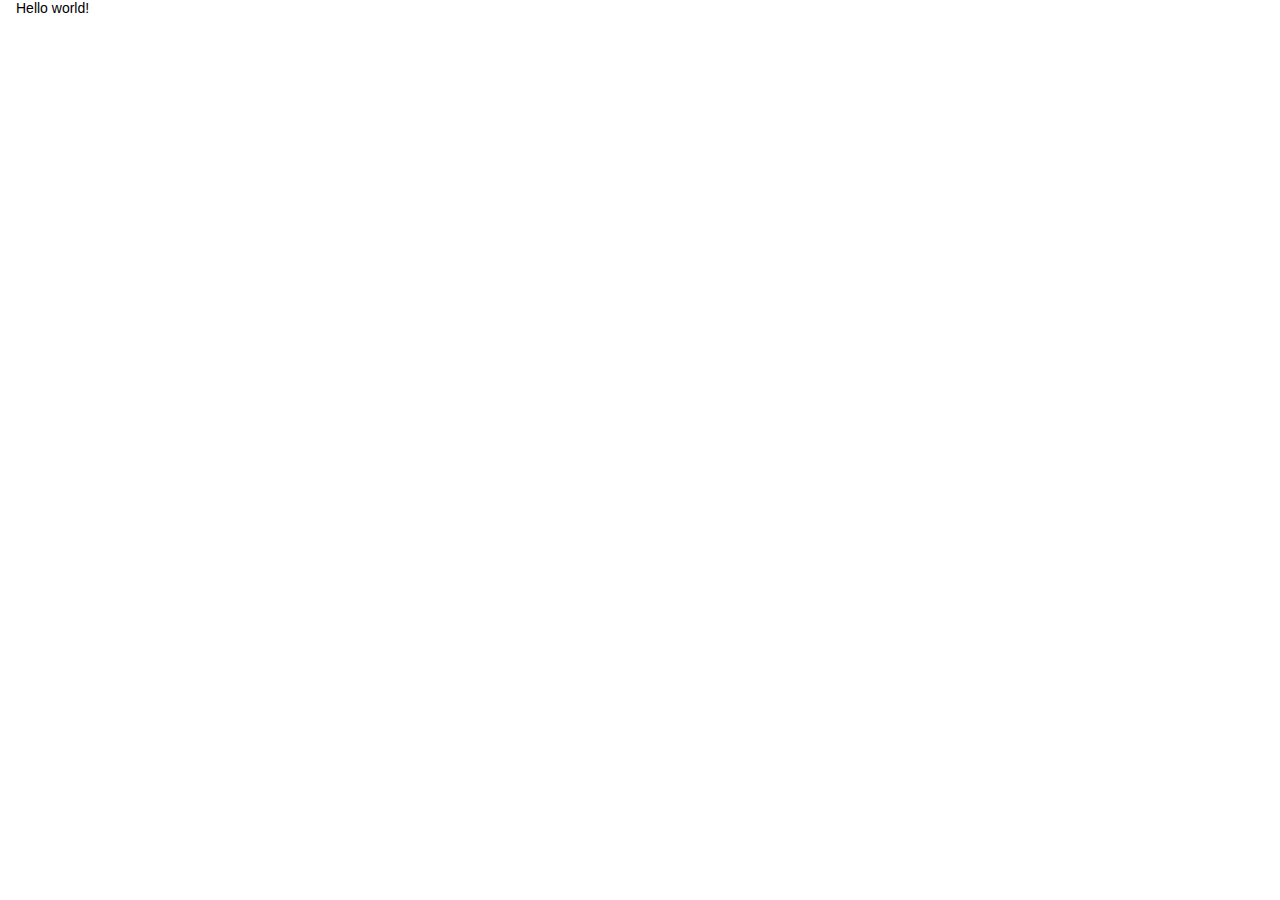
==== commit 26bb85f2: "доработки" ====
--- a/index.html
+++ b/index.html
@@ -13,34 +13,66 @@
 	<script src="/design/js/jquery.min.js"></script>
 	<script src="/design/js/js.js"></script>
 	
-	<script>
-	$(window).load(function() {
-		$(".menu1open").click(function() {
-			$(".rd-menu").toggleClass("showMenu");
-		});
-		
-		$(".menu2open").click(function() {
-			$(".rd-menu2").toggleClass("showMenu");
-		});
-	});
-	</script>
-	
 	<title>Hello world!</title>
 </head>
 <body>
 	<div class="rd-wrapper">
-		<div class="box-1">
+		<div class="rd-box-1">
 			Hello world!
 		</div>
 	</div>
 	
 	<!-- Row
 		<div class="rd-wrapper">
-			<div class="box-1">
+			<div class="rd-box-1">
 				<div class="rd-row">
 					<div class="rd-col-12">
 						<div>
+							<div class="line-1"><a href="/"><img src="/design/img/img.jpg"></a></div>
 							
+							<div class="line-2"></div>
+							
+							<div class="line-3"></div>
+							
+							<div class="line-4"></div>
+							
+							<div class="line-5"></div>
+							
+							<div class="line-6"></div>
+							
+							<div class="line-7"></div>
+							
+							<div class="line-8"></div>
+							
+							<div class="line-9"></div>
+							
+							<div class="line-10"></div>
+						</div>
+					</div>
+				</div>
+			</div>
+		</div>
+	-->
+	
+	<!-- Row auto
+		<div class="rd-wrapper">
+			<div class="rd-box-1">
+				<div class="rd-row-3x">
+					<div>
+						<div>
+							<div class="line-1"><a href="/"><img src="/design/img/img.jpg"></a></div>
+						</div>
+					</div>
+					
+					<div>
+						<div>
+							<div class="line-1"><a href="/"><img src="/design/img/img.jpg"></a></div>
+						</div>
+					</div>
+					
+					<div>
+						<div>
+							<div class="line-1"><a href="/"><img src="/design/img/img.jpg"></a></div>
 						</div>
 					</div>
 				</div>
@@ -49,11 +81,24 @@
 	-->
 	
 	<!-- Menu
-	<div class="menu1open putto-center textcenter"><i class="fa fa-bars"></i> МЕНЮ</div>
-	<ul class="rd-menu rd-padding">
-		<li>
-			<a href="/">menu</a>
-		</li>
+	<div class="menu1open rd-center"><i class="fa fa-bars"></i> МЕНЮ</div>
+	<ul class="rd-menu-1 rd-padding">
+		<li><a href="/">пункт</a></li>
+	</ul>
+	-->
+	
+	<!-- Ul
+	<ul class="rd-ul-1">
+		<li><a href="/">Пункт_1</a></li>
+		<li><a href="/">Пункт_2</a></li>
+		<li><a href="/">Пункт_3</a></li>
+		<li><a href="/">Пункт_4</a></li>
+		<li><a href="/">Пункт_5</a></li>
+		<li><a href="/">Пункт_6</a></li>
+		<li><a href="/">Пункт_7</a></li>
+		<li><a href="/">Пункт_8</a></li>
+		<li><a href="/">Пункт_9</a></li>
+		<li><a href="/">Пункт_10</a></li>
 	</ul>
 	-->
 </body>
--- a/design/rd/rd-framework.css
+++ b/design/rd/rd-framework.css
@@ -1,7 +1,7 @@
 /*
 	RD CSS/JS Framework + Normalize + Blank
 	
-	Powered by Руслан Enfo Дмитриев	
+	Powered by Ruslan Dmitriev
 	http://rdmitriev.ru/githab/RD
 	https://github.com/RDmitriev/RD
 */
@@ -42,6 +42,10 @@
 	padding: 16px;
 	margin-bottom: 16px;
 	position: relative;
+}
+
+[class^="rd-box"] {
+	overflow: hidden;
 }
 
 /*
@@ -375,26 +379,26 @@
 	Ul
 */
 
-.rd-ul {
+[class^="rd-ul"] {
 	list-style-position: inside;
 	list-style: none;
 	padding: 0;
 	margin: 0;
 }
 
-.rd-ul li {
+[class^="rd-ul"] li {
 	list-style-position: inside;
 }
 
-.rd-ul ul {
+[class^="rd-ul"] ul {
 	list-style:none;
 }
 
-.rd-ul ul li {
+[class^="rd-ul"] ul li {
 	margin-left: 10px;
 }
 
-.rd-ul a {
+[class^="rd-ul"] a {
 	text-decoration: none;
 }
 
@@ -449,29 +453,29 @@
 	Menu
 */
 
-.rd-menu{
+[class^="rd-menu"]{
 	margin: 0;
 	padding: 0;
 	font-size: 0;
 	text-align: justify;
 }
-.rd-menu:after{
+[class^="rd-menu"]:after{
 	content: '';
     display: inline-block;
     width: 100%;
 }
-.rd-menu>li{
+[class^="rd-menu"]>li{
 	display: inline-block;
     vertical-align: top;
 	font-size: initial;
 	position: relative;
 }
-.rd-menu>li>a{
+[class^="rd-menu"]>li>a{
 	display: block;
 }
 
 @media all and (max-width: 500px) {
-	.rd-menu{
+	[class^="rd-menu"]{
 		display:none;
 	}
 }
@@ -515,6 +519,7 @@
 .rd-col-12 {width: 100%;}
 
 @media all and (max-width: 1200px){
+	.rd-col-1200-center {text-align: center !important;}
 	.rd-col-1200-0 {display: none !important;}
 	.rd-col-1200-1 {width: 8.33333%;}
 	.rd-col-1200-2 {width: 16.66667%;}
@@ -531,6 +536,7 @@
 }
 
 @media all and (max-width: 1100px){
+	.rd-col-1100-center {text-align: center !important;}
 	.rd-col-1100-0 {display: none !important;}
 	.rd-col-1100-1 {width: 8.33333%;}
 	.rd-col-1100-2 {width: 16.66667%;}
@@ -547,6 +553,7 @@
 }
 
 @media all and (max-width: 1000px){
+	.rd-col-1000-center {text-align: center !important;}
 	.rd-col-1000-0 {display: none !important;}
 	.rd-col-1000-1 {width: 8.33333%;}
 	.rd-col-1000-2 {width: 16.66667%;}
@@ -563,6 +570,7 @@
 }
 
 @media all and (max-width: 900px){
+	.rd-col-900-center {text-align: center !important;}
 	.rd-col-900-0 {display: none !important;}
 	.rd-col-900-1 {width: 8.33333%;}
 	.rd-col-900-2 {width: 16.66667%;}
@@ -579,6 +587,7 @@
 }
 
 @media all and (max-width: 800px) {
+	.rd-col-800-center {text-align: center !important;}
 	.rd-col-800-0 {display: none !important;}
 	.rd-col-800-1 {width: 8.33333%;}
 	.rd-col-800-2 {width: 16.66667%;}
@@ -595,6 +604,7 @@
 }
 
 @media all and (max-width: 700px) {
+	.rd-col-700-center {text-align: center !important;}
 	.rd-col-700-0 {display: none !important;}
 	.rd-col-700-1 {width: 8.33333%;}
 	.rd-col-700-2 {width: 16.66667%;}
@@ -611,6 +621,7 @@
 }
 
 @media all and (max-width: 600px) {
+	.rd-col-600-center {text-align: center !important;}
 	.rd-col-600-0 {display: none !important;}
 	.rd-col-600-1 {width: 8.33333%;}
 	.rd-col-600-2 {width: 16.66667%;}
@@ -627,6 +638,7 @@
 }
 
 @media all and (max-width: 500px) {
+	.rd-col-500-center {text-align: center !important;}
 	.rd-col-500-0 {display: none !important;}
 	.rd-col-500-1 {width: 8.33333%;}
 	.rd-col-500-2 {width: 16.66667%;}
@@ -643,6 +655,7 @@
 }
 
 @media all and (max-width: 400px) {
+	.rd-col-400-center {text-align: center !important;}
 	.rd-col-400-0 {display: none !important;}
 	.rd-col-400-1 {width: 8.33333%;}
 	.rd-col-400-2 {width: 16.66667%;}
@@ -659,6 +672,7 @@
 }
 
 @media all and (max-width: 300px) {
+	.rd-col-300-center {text-align: center !important;}
 	.rd-col-300-0 {display: none !important;}
 	.rd-col-300-1 {width: 8.33333%;}
 	.rd-col-300-2 {width: 16.66667%;}
@@ -675,6 +689,7 @@
 }
 
 @media all and (max-width: 200px) {
+	.rd-col-200-center {text-align: center !important;}
 	.rd-col-200-0 {display: none !important;}
 	.rd-col-200-1 {width: 8.33333%;}
 	.rd-col-200-2 {width: 16.66667%;}
@@ -691,6 +706,7 @@
 }
 
 @media all and (max-width: 100px) {
+	.rd-col-100-center {text-align: center !important;}
 	.rd-col-100-0 {display: none !important;}
 	.rd-col-100-1 {width: 8.33333%;}
 	.rd-col-100-2 {width: 16.66667%;}
@@ -706,19 +722,35 @@
 	.rd-col-100-12 {width: 100%;}
 }
 
-.rd-row-5x {
+/*
+	Grid auto
+*/
+
+[class^="rd-row-"] {
 	margin: 0;
 	padding: 0;
 	font-size: 0;
 }
 
-.rd-row-5x>*{
+[class^="rd-row-"]>*{
 	display: inline-block;
     vertical-align: top;
 	font-size: initial;
 	position: relative;
-	width:20%;
-}
+}
+
+.rd-row-1x>* {width: 100%;}
+.rd-row-2x>* {width: 50%;}
+.rd-row-3x>* {width: 33.33333%;}
+.rd-row-4x>* {width: 25%;}
+.rd-row-5x>* {width: 20%;}
+.rd-row-6x>* {width: 16.66666%;}
+.rd-row-7x>* {width: 14.28571%;}
+.rd-row-8x>* {width: 12.5%;}
+.rd-row-9x>* {width: 11.11111%;}
+.rd-row-10x>* {width: 10%;}
+.rd-row-11x>* {width: 9.09090%;}
+.rd-row-12x>* {width: 8.33333%;}
 
 @media all and (max-width: 1000px) {
 	
--- a/design/design.css
+++ b/design/design.css
@@ -1,14 +1,14 @@
 /*
 	RD CSS/JS Framework + Normalize + Blank
 	
-	Powered by Руслан Enfo Дмитриев
+	Powered by Ruslan Dmitriev
 	http://rdmitriev.ru/githab/RD
 	https://github.com/RDmitriev/RD
 */
 
 /*@font-face {
-	font-family: Pompadur;
-	src: url(fonts/pompadur.ttf);
+	font-family: fontName;
+	src: url(fonts/fontName.ttf);
 }*/
 
 body{
@@ -29,6 +29,8551 @@
 
 [class^="box-"]{
 	padding:50px 0;
+}
+
+
+.box-1{
+	/* background: url(img/bg1.jpg) top center no-repeat; */
+	/* background-size:cover; */
+}
+.box-1 .line-1{
+	/* color: #cccccc; */
+	/* font-size: 14px; */
+	/* text-transform: uppercase; */
+	/* background: #132656; */
+	/* padding: 10px; */
+}
+.box-1 .line-1 a{
+	/* color: #cccccc; */
+	/* font-size: 14px; */
+	/* text-transform: uppercase; */
+	/* background: #132656; */
+	/* padding: 10px; */
+}
+.box-1 .line-1 span{
+	/* color: #cccccc; */
+	/* font-size: 14px; */
+	/* text-transform: uppercase; */
+	/* background: #132656; */
+	/* padding: 10px; */
+}
+.box-1 .line-2{
+	/* color: #cccccc; */
+	/* font-size: 14px; */
+	/* text-transform: uppercase; */
+	/* background: #132656; */
+	/* padding: 10px; */
+}
+.box-1 .line-2 a{
+	/* color: #cccccc; */
+	/* font-size: 14px; */
+	/* text-transform: uppercase; */
+	/* background: #132656; */
+	/* padding: 10px; */
+}
+.box-1 .line-2 span{
+	/* color: #cccccc; */
+	/* font-size: 14px; */
+	/* text-transform: uppercase; */
+	/* background: #132656; */
+	/* padding: 10px; */
+}
+.box-1 .line-3{
+	/* color: #cccccc; */
+	/* font-size: 14px; */
+	/* text-transform: uppercase; */
+	/* background: #132656; */
+	/* padding: 10px; */
+}
+.box-1 .line-3 a{
+	/* color: #cccccc; */
+	/* font-size: 14px; */
+	/* text-transform: uppercase; */
+	/* background: #132656; */
+	/* padding: 10px; */
+}
+.box-1 .line-3 span{
+	/* color: #cccccc; */
+	/* font-size: 14px; */
+	/* text-transform: uppercase; */
+	/* background: #132656; */
+	/* padding: 10px; */
+}
+.box-1 .line-4{
+	/* color: #cccccc; */
+	/* font-size: 14px; */
+	/* text-transform: uppercase; */
+	/* background: #132656; */
+	/* padding: 10px; */
+}
+.box-1 .line-4 a{
+	/* color: #cccccc; */
+	/* font-size: 14px; */
+	/* text-transform: uppercase; */
+	/* background: #132656; */
+	/* padding: 10px; */
+}
+.box-1 .line-4 span{
+	/* color: #cccccc; */
+	/* font-size: 14px; */
+	/* text-transform: uppercase; */
+	/* background: #132656; */
+	/* padding: 10px; */
+}
+.box-1 .line-5{
+	/* color: #cccccc; */
+	/* font-size: 14px; */
+	/* text-transform: uppercase; */
+	/* background: #132656; */
+	/* padding: 10px; */
+}
+.box-1 .line-5 a{
+	/* color: #cccccc; */
+	/* font-size: 14px; */
+	/* text-transform: uppercase; */
+	/* background: #132656; */
+	/* padding: 10px; */
+}
+.box-1 .line-5 span{
+	/* color: #cccccc; */
+	/* font-size: 14px; */
+	/* text-transform: uppercase; */
+	/* background: #132656; */
+	/* padding: 10px; */
+}
+.box-1 .line-6{
+	/* color: #cccccc; */
+	/* font-size: 14px; */
+	/* text-transform: uppercase; */
+	/* background: #132656; */
+	/* padding: 10px; */
+}
+.box-1 .line-6 a{
+	/* color: #cccccc; */
+	/* font-size: 14px; */
+	/* text-transform: uppercase; */
+	/* background: #132656; */
+	/* padding: 10px; */
+}
+.box-1 .line-6 span{
+	/* color: #cccccc; */
+	/* font-size: 14px; */
+	/* text-transform: uppercase; */
+	/* background: #132656; */
+	/* padding: 10px; */
+}
+.box-1 .line-7{
+	/* color: #cccccc; */
+	/* font-size: 14px; */
+	/* text-transform: uppercase; */
+	/* background: #132656; */
+	/* padding: 10px; */
+}
+.box-1 .line-7 a{
+	/* color: #cccccc; */
+	/* font-size: 14px; */
+	/* text-transform: uppercase; */
+	/* background: #132656; */
+	/* padding: 10px; */
+}
+.box-1 .line-7 span{
+	/* color: #cccccc; */
+	/* font-size: 14px; */
+	/* text-transform: uppercase; */
+	/* background: #132656; */
+	/* padding: 10px; */
+}
+.box-1 .line-8{
+	/* color: #cccccc; */
+	/* font-size: 14px; */
+	/* text-transform: uppercase; */
+	/* background: #132656; */
+	/* padding: 10px; */
+}
+.box-1 .line-8 a{
+	/* color: #cccccc; */
+	/* font-size: 14px; */
+	/* text-transform: uppercase; */
+	/* background: #132656; */
+	/* padding: 10px; */
+}
+.box-1 .line-8 span{
+	/* color: #cccccc; */
+	/* font-size: 14px; */
+	/* text-transform: uppercase; */
+	/* background: #132656; */
+	/* padding: 10px; */
+}
+.box-1 .line-9{
+	/* color: #cccccc; */
+	/* font-size: 14px; */
+	/* text-transform: uppercase; */
+	/* background: #132656; */
+	/* padding: 10px; */
+}
+.box-1 .line-9 a{
+	/* color: #cccccc; */
+	/* font-size: 14px; */
+	/* text-transform: uppercase; */
+	/* background: #132656; */
+	/* padding: 10px; */
+}
+.box-1 .line-9 span{
+	/* color: #cccccc; */
+	/* font-size: 14px; */
+	/* text-transform: uppercase; */
+	/* background: #132656; */
+	/* padding: 10px; */
+}
+.box-1 .line-10{
+	/* color: #cccccc; */
+	/* font-size: 14px; */
+	/* text-transform: uppercase; */
+	/* background: #132656; */
+	/* padding: 10px; */
+}
+.box-1 .line-10 a{
+	/* color: #cccccc; */
+	/* font-size: 14px; */
+	/* text-transform: uppercase; */
+	/* background: #132656; */
+	/* padding: 10px; */
+}
+.box-1 .line-10 span{
+	/* color: #cccccc; */
+	/* font-size: 14px; */
+	/* text-transform: uppercase; */
+	/* background: #132656; */
+	/* padding: 10px; */
+}
+.box-1 .line-11{
+	/* color: #cccccc; */
+	/* font-size: 14px; */
+	/* text-transform: uppercase; */
+	/* background: #132656; */
+	/* padding: 10px; */
+}
+.box-1 .line-11 a{
+	/* color: #cccccc; */
+	/* font-size: 14px; */
+	/* text-transform: uppercase; */
+	/* background: #132656; */
+	/* padding: 10px; */
+}
+.box-1 .line-11 span{
+	/* color: #cccccc; */
+	/* font-size: 14px; */
+	/* text-transform: uppercase; */
+	/* background: #132656; */
+	/* padding: 10px; */
+}
+.box-1 .line-12{
+	/* color: #cccccc; */
+	/* font-size: 14px; */
+	/* text-transform: uppercase; */
+	/* background: #132656; */
+	/* padding: 10px; */
+}
+.box-1 .line-12 a{
+	/* color: #cccccc; */
+	/* font-size: 14px; */
+	/* text-transform: uppercase; */
+	/* background: #132656; */
+	/* padding: 10px; */
+}
+.box-1 .line-12 span{
+	/* color: #cccccc; */
+	/* font-size: 14px; */
+	/* text-transform: uppercase; */
+	/* background: #132656; */
+	/* padding: 10px; */
+}
+.box-1 .line-13{
+	/* color: #cccccc; */
+	/* font-size: 14px; */
+	/* text-transform: uppercase; */
+	/* background: #132656; */
+	/* padding: 10px; */
+}
+.box-1 .line-13 a{
+	/* color: #cccccc; */
+	/* font-size: 14px; */
+	/* text-transform: uppercase; */
+	/* background: #132656; */
+	/* padding: 10px; */
+}
+.box-1 .line-13 span{
+	/* color: #cccccc; */
+	/* font-size: 14px; */
+	/* text-transform: uppercase; */
+	/* background: #132656; */
+	/* padding: 10px; */
+}
+.box-1 .line-14{
+	/* color: #cccccc; */
+	/* font-size: 14px; */
+	/* text-transform: uppercase; */
+	/* background: #132656; */
+	/* padding: 10px; */
+}
+.box-1 .line-14 a{
+	/* color: #cccccc; */
+	/* font-size: 14px; */
+	/* text-transform: uppercase; */
+	/* background: #132656; */
+	/* padding: 10px; */
+}
+.box-1 .line-14 span{
+	/* color: #cccccc; */
+	/* font-size: 14px; */
+	/* text-transform: uppercase; */
+	/* background: #132656; */
+	/* padding: 10px; */
+}
+.box-1 .line-15{
+	/* color: #cccccc; */
+	/* font-size: 14px; */
+	/* text-transform: uppercase; */
+	/* background: #132656; */
+	/* padding: 10px; */
+}
+.box-1 .line-15 a{
+	/* color: #cccccc; */
+	/* font-size: 14px; */
+	/* text-transform: uppercase; */
+	/* background: #132656; */
+	/* padding: 10px; */
+}
+.box-1 .line-15 span{
+	/* color: #cccccc; */
+	/* font-size: 14px; */
+	/* text-transform: uppercase; */
+	/* background: #132656; */
+	/* padding: 10px; */
+}
+.box-1 .line-16{
+	/* color: #cccccc; */
+	/* font-size: 14px; */
+	/* text-transform: uppercase; */
+	/* background: #132656; */
+	/* padding: 10px; */
+}
+.box-1 .line-16 a{
+	/* color: #cccccc; */
+	/* font-size: 14px; */
+	/* text-transform: uppercase; */
+	/* background: #132656; */
+	/* padding: 10px; */
+}
+.box-1 .line-16 span{
+	/* color: #cccccc; */
+	/* font-size: 14px; */
+	/* text-transform: uppercase; */
+	/* background: #132656; */
+	/* padding: 10px; */
+}
+.box-1 .line-17{
+	/* color: #cccccc; */
+	/* font-size: 14px; */
+	/* text-transform: uppercase; */
+	/* background: #132656; */
+	/* padding: 10px; */
+}
+.box-1 .line-17 a{
+	/* color: #cccccc; */
+	/* font-size: 14px; */
+	/* text-transform: uppercase; */
+	/* background: #132656; */
+	/* padding: 10px; */
+}
+.box-1 .line-17 span{
+	/* color: #cccccc; */
+	/* font-size: 14px; */
+	/* text-transform: uppercase; */
+	/* background: #132656; */
+	/* padding: 10px; */
+}
+.box-1 .line-18{
+	/* color: #cccccc; */
+	/* font-size: 14px; */
+	/* text-transform: uppercase; */
+	/* background: #132656; */
+	/* padding: 10px; */
+}
+.box-1 .line-18 a{
+	/* color: #cccccc; */
+	/* font-size: 14px; */
+	/* text-transform: uppercase; */
+	/* background: #132656; */
+	/* padding: 10px; */
+}
+.box-1 .line-18 span{
+	/* color: #cccccc; */
+	/* font-size: 14px; */
+	/* text-transform: uppercase; */
+	/* background: #132656; */
+	/* padding: 10px; */
+}
+.box-1 .line-19{
+	/* color: #cccccc; */
+	/* font-size: 14px; */
+	/* text-transform: uppercase; */
+	/* background: #132656; */
+	/* padding: 10px; */
+}
+.box-1 .line-19 a{
+	/* color: #cccccc; */
+	/* font-size: 14px; */
+	/* text-transform: uppercase; */
+	/* background: #132656; */
+	/* padding: 10px; */
+}
+.box-1 .line-19 span{
+	/* color: #cccccc; */
+	/* font-size: 14px; */
+	/* text-transform: uppercase; */
+	/* background: #132656; */
+	/* padding: 10px; */
+}
+.box-1 .line-20{
+	/* color: #cccccc; */
+	/* font-size: 14px; */
+	/* text-transform: uppercase; */
+	/* background: #132656; */
+	/* padding: 10px; */
+}
+.box-1 .line-20 a{
+	/* color: #cccccc; */
+	/* font-size: 14px; */
+	/* text-transform: uppercase; */
+	/* background: #132656; */
+	/* padding: 10px; */
+}
+.box-1 .line-20 span{
+	/* color: #cccccc; */
+	/* font-size: 14px; */
+	/* text-transform: uppercase; */
+	/* background: #132656; */
+	/* padding: 10px; */
+}
+
+
+.box-2{
+	/* background: url(img/bg2.jpg) top center no-repeat; */
+	/* background-size:cover; */
+}
+.box-2 .line-1{
+	/* color: #cccccc; */
+	/* font-size: 14px; */
+	/* text-transform: uppercase; */
+	/* background: #132656; */
+	/* padding: 10px; */
+}
+.box-2 .line-1 a{
+	/* color: #cccccc; */
+	/* font-size: 14px; */
+	/* text-transform: uppercase; */
+	/* background: #132656; */
+	/* padding: 10px; */
+}
+.box-2 .line-1 span{
+	/* color: #cccccc; */
+	/* font-size: 14px; */
+	/* text-transform: uppercase; */
+	/* background: #132656; */
+	/* padding: 10px; */
+}
+.box-2 .line-2{
+	/* color: #cccccc; */
+	/* font-size: 14px; */
+	/* text-transform: uppercase; */
+	/* background: #132656; */
+	/* padding: 10px; */
+}
+.box-2 .line-2 a{
+	/* color: #cccccc; */
+	/* font-size: 14px; */
+	/* text-transform: uppercase; */
+	/* background: #132656; */
+	/* padding: 10px; */
+}
+.box-2 .line-2 span{
+	/* color: #cccccc; */
+	/* font-size: 14px; */
+	/* text-transform: uppercase; */
+	/* background: #132656; */
+	/* padding: 10px; */
+}
+.box-2 .line-3{
+	/* color: #cccccc; */
+	/* font-size: 14px; */
+	/* text-transform: uppercase; */
+	/* background: #132656; */
+	/* padding: 10px; */
+}
+.box-2 .line-3 a{
+	/* color: #cccccc; */
+	/* font-size: 14px; */
+	/* text-transform: uppercase; */
+	/* background: #132656; */
+	/* padding: 10px; */
+}
+.box-2 .line-3 span{
+	/* color: #cccccc; */
+	/* font-size: 14px; */
+	/* text-transform: uppercase; */
+	/* background: #132656; */
+	/* padding: 10px; */
+}
+.box-2 .line-4{
+	/* color: #cccccc; */
+	/* font-size: 14px; */
+	/* text-transform: uppercase; */
+	/* background: #132656; */
+	/* padding: 10px; */
+}
+.box-2 .line-4 a{
+	/* color: #cccccc; */
+	/* font-size: 14px; */
+	/* text-transform: uppercase; */
+	/* background: #132656; */
+	/* padding: 10px; */
+}
+.box-2 .line-4 span{
+	/* color: #cccccc; */
+	/* font-size: 14px; */
+	/* text-transform: uppercase; */
+	/* background: #132656; */
+	/* padding: 10px; */
+}
+.box-2 .line-5{
+	/* color: #cccccc; */
+	/* font-size: 14px; */
+	/* text-transform: uppercase; */
+	/* background: #132656; */
+	/* padding: 10px; */
+}
+.box-2 .line-5 a{
+	/* color: #cccccc; */
+	/* font-size: 14px; */
+	/* text-transform: uppercase; */
+	/* background: #132656; */
+	/* padding: 10px; */
+}
+.box-2 .line-5 span{
+	/* color: #cccccc; */
+	/* font-size: 14px; */
+	/* text-transform: uppercase; */
+	/* background: #132656; */
+	/* padding: 10px; */
+}
+.box-2 .line-6{
+	/* color: #cccccc; */
+	/* font-size: 14px; */
+	/* text-transform: uppercase; */
+	/* background: #132656; */
+	/* padding: 10px; */
+}
+.box-2 .line-6 a{
+	/* color: #cccccc; */
+	/* font-size: 14px; */
+	/* text-transform: uppercase; */
+	/* background: #132656; */
+	/* padding: 10px; */
+}
+.box-2 .line-6 span{
+	/* color: #cccccc; */
+	/* font-size: 14px; */
+	/* text-transform: uppercase; */
+	/* background: #132656; */
+	/* padding: 10px; */
+}
+.box-2 .line-7{
+	/* color: #cccccc; */
+	/* font-size: 14px; */
+	/* text-transform: uppercase; */
+	/* background: #132656; */
+	/* padding: 10px; */
+}
+.box-2 .line-7 a{
+	/* color: #cccccc; */
+	/* font-size: 14px; */
+	/* text-transform: uppercase; */
+	/* background: #132656; */
+	/* padding: 10px; */
+}
+.box-2 .line-7 span{
+	/* color: #cccccc; */
+	/* font-size: 14px; */
+	/* text-transform: uppercase; */
+	/* background: #132656; */
+	/* padding: 10px; */
+}
+.box-2 .line-8{
+	/* color: #cccccc; */
+	/* font-size: 14px; */
+	/* text-transform: uppercase; */
+	/* background: #132656; */
+	/* padding: 10px; */
+}
+.box-2 .line-8 a{
+	/* color: #cccccc; */
+	/* font-size: 14px; */
+	/* text-transform: uppercase; */
+	/* background: #132656; */
+	/* padding: 10px; */
+}
+.box-2 .line-8 span{
+	/* color: #cccccc; */
+	/* font-size: 14px; */
+	/* text-transform: uppercase; */
+	/* background: #132656; */
+	/* padding: 10px; */
+}
+.box-2 .line-9{
+	/* color: #cccccc; */
+	/* font-size: 14px; */
+	/* text-transform: uppercase; */
+	/* background: #132656; */
+	/* padding: 10px; */
+}
+.box-2 .line-9 a{
+	/* color: #cccccc; */
+	/* font-size: 14px; */
+	/* text-transform: uppercase; */
+	/* background: #132656; */
+	/* padding: 10px; */
+}
+.box-2 .line-9 span{
+	/* color: #cccccc; */
+	/* font-size: 14px; */
+	/* text-transform: uppercase; */
+	/* background: #132656; */
+	/* padding: 10px; */
+}
+.box-2 .line-10{
+	/* color: #cccccc; */
+	/* font-size: 14px; */
+	/* text-transform: uppercase; */
+	/* background: #132656; */
+	/* padding: 10px; */
+}
+.box-2 .line-10 a{
+	/* color: #cccccc; */
+	/* font-size: 14px; */
+	/* text-transform: uppercase; */
+	/* background: #132656; */
+	/* padding: 10px; */
+}
+.box-2 .line-10 span{
+	/* color: #cccccc; */
+	/* font-size: 14px; */
+	/* text-transform: uppercase; */
+	/* background: #132656; */
+	/* padding: 10px; */
+}
+.box-2 .line-11{
+	/* color: #cccccc; */
+	/* font-size: 14px; */
+	/* text-transform: uppercase; */
+	/* background: #132656; */
+	/* padding: 10px; */
+}
+.box-2 .line-11 a{
+	/* color: #cccccc; */
+	/* font-size: 14px; */
+	/* text-transform: uppercase; */
+	/* background: #132656; */
+	/* padding: 10px; */
+}
+.box-2 .line-11 span{
+	/* color: #cccccc; */
+	/* font-size: 14px; */
+	/* text-transform: uppercase; */
+	/* background: #132656; */
+	/* padding: 10px; */
+}
+.box-2 .line-12{
+	/* color: #cccccc; */
+	/* font-size: 14px; */
+	/* text-transform: uppercase; */
+	/* background: #132656; */
+	/* padding: 10px; */
+}
+.box-2 .line-12 a{
+	/* color: #cccccc; */
+	/* font-size: 14px; */
+	/* text-transform: uppercase; */
+	/* background: #132656; */
+	/* padding: 10px; */
+}
+.box-2 .line-12 span{
+	/* color: #cccccc; */
+	/* font-size: 14px; */
+	/* text-transform: uppercase; */
+	/* background: #132656; */
+	/* padding: 10px; */
+}
+.box-2 .line-13{
+	/* color: #cccccc; */
+	/* font-size: 14px; */
+	/* text-transform: uppercase; */
+	/* background: #132656; */
+	/* padding: 10px; */
+}
+.box-2 .line-13 a{
+	/* color: #cccccc; */
+	/* font-size: 14px; */
+	/* text-transform: uppercase; */
+	/* background: #132656; */
+	/* padding: 10px; */
+}
+.box-2 .line-13 span{
+	/* color: #cccccc; */
+	/* font-size: 14px; */
+	/* text-transform: uppercase; */
+	/* background: #132656; */
+	/* padding: 10px; */
+}
+.box-2 .line-14{
+	/* color: #cccccc; */
+	/* font-size: 14px; */
+	/* text-transform: uppercase; */
+	/* background: #132656; */
+	/* padding: 10px; */
+}
+.box-2 .line-14 a{
+	/* color: #cccccc; */
+	/* font-size: 14px; */
+	/* text-transform: uppercase; */
+	/* background: #132656; */
+	/* padding: 10px; */
+}
+.box-2 .line-14 span{
+	/* color: #cccccc; */
+	/* font-size: 14px; */
+	/* text-transform: uppercase; */
+	/* background: #132656; */
+	/* padding: 10px; */
+}
+.box-2 .line-15{
+	/* color: #cccccc; */
+	/* font-size: 14px; */
+	/* text-transform: uppercase; */
+	/* background: #132656; */
+	/* padding: 10px; */
+}
+.box-2 .line-15 a{
+	/* color: #cccccc; */
+	/* font-size: 14px; */
+	/* text-transform: uppercase; */
+	/* background: #132656; */
+	/* padding: 10px; */
+}
+.box-2 .line-15 span{
+	/* color: #cccccc; */
+	/* font-size: 14px; */
+	/* text-transform: uppercase; */
+	/* background: #132656; */
+	/* padding: 10px; */
+}
+.box-2 .line-16{
+	/* color: #cccccc; */
+	/* font-size: 14px; */
+	/* text-transform: uppercase; */
+	/* background: #132656; */
+	/* padding: 10px; */
+}
+.box-2 .line-16 a{
+	/* color: #cccccc; */
+	/* font-size: 14px; */
+	/* text-transform: uppercase; */
+	/* background: #132656; */
+	/* padding: 10px; */
+}
+.box-2 .line-16 span{
+	/* color: #cccccc; */
+	/* font-size: 14px; */
+	/* text-transform: uppercase; */
+	/* background: #132656; */
+	/* padding: 10px; */
+}
+.box-2 .line-17{
+	/* color: #cccccc; */
+	/* font-size: 14px; */
+	/* text-transform: uppercase; */
+	/* background: #132656; */
+	/* padding: 10px; */
+}
+.box-2 .line-17 a{
+	/* color: #cccccc; */
+	/* font-size: 14px; */
+	/* text-transform: uppercase; */
+	/* background: #132656; */
+	/* padding: 10px; */
+}
+.box-2 .line-17 span{
+	/* color: #cccccc; */
+	/* font-size: 14px; */
+	/* text-transform: uppercase; */
+	/* background: #132656; */
+	/* padding: 10px; */
+}
+.box-2 .line-18{
+	/* color: #cccccc; */
+	/* font-size: 14px; */
+	/* text-transform: uppercase; */
+	/* background: #132656; */
+	/* padding: 10px; */
+}
+.box-2 .line-18 a{
+	/* color: #cccccc; */
+	/* font-size: 14px; */
+	/* text-transform: uppercase; */
+	/* background: #132656; */
+	/* padding: 10px; */
+}
+.box-2 .line-18 span{
+	/* color: #cccccc; */
+	/* font-size: 14px; */
+	/* text-transform: uppercase; */
+	/* background: #132656; */
+	/* padding: 10px; */
+}
+.box-2 .line-19{
+	/* color: #cccccc; */
+	/* font-size: 14px; */
+	/* text-transform: uppercase; */
+	/* background: #132656; */
+	/* padding: 10px; */
+}
+.box-2 .line-19 a{
+	/* color: #cccccc; */
+	/* font-size: 14px; */
+	/* text-transform: uppercase; */
+	/* background: #132656; */
+	/* padding: 10px; */
+}
+.box-2 .line-19 span{
+	/* color: #cccccc; */
+	/* font-size: 14px; */
+	/* text-transform: uppercase; */
+	/* background: #132656; */
+	/* padding: 10px; */
+}
+.box-2 .line-20{
+	/* color: #cccccc; */
+	/* font-size: 14px; */
+	/* text-transform: uppercase; */
+	/* background: #132656; */
+	/* padding: 10px; */
+}
+.box-2 .line-20 a{
+	/* color: #cccccc; */
+	/* font-size: 14px; */
+	/* text-transform: uppercase; */
+	/* background: #132656; */
+	/* padding: 10px; */
+}
+.box-2 .line-20 span{
+	/* color: #cccccc; */
+	/* font-size: 14px; */
+	/* text-transform: uppercase; */
+	/* background: #132656; */
+	/* padding: 10px; */
+}
+
+
+.box-3{
+	/* background: url(img/bg3.jpg) top center no-repeat; */
+	/* background-size:cover; */
+}
+.box-3 .line-1{
+	/* color: #cccccc; */
+	/* font-size: 14px; */
+	/* text-transform: uppercase; */
+	/* background: #132656; */
+	/* padding: 10px; */
+}
+.box-3 .line-1 a{
+	/* color: #cccccc; */
+	/* font-size: 14px; */
+	/* text-transform: uppercase; */
+	/* background: #132656; */
+	/* padding: 10px; */
+}
+.box-3 .line-1 span{
+	/* color: #cccccc; */
+	/* font-size: 14px; */
+	/* text-transform: uppercase; */
+	/* background: #132656; */
+	/* padding: 10px; */
+}
+.box-3 .line-2{
+	/* color: #cccccc; */
+	/* font-size: 14px; */
+	/* text-transform: uppercase; */
+	/* background: #132656; */
+	/* padding: 10px; */
+}
+.box-3 .line-2 a{
+	/* color: #cccccc; */
+	/* font-size: 14px; */
+	/* text-transform: uppercase; */
+	/* background: #132656; */
+	/* padding: 10px; */
+}
+.box-3 .line-2 span{
+	/* color: #cccccc; */
+	/* font-size: 14px; */
+	/* text-transform: uppercase; */
+	/* background: #132656; */
+	/* padding: 10px; */
+}
+.box-3 .line-3{
+	/* color: #cccccc; */
+	/* font-size: 14px; */
+	/* text-transform: uppercase; */
+	/* background: #132656; */
+	/* padding: 10px; */
+}
+.box-3 .line-3 a{
+	/* color: #cccccc; */
+	/* font-size: 14px; */
+	/* text-transform: uppercase; */
+	/* background: #132656; */
+	/* padding: 10px; */
+}
+.box-3 .line-3 span{
+	/* color: #cccccc; */
+	/* font-size: 14px; */
+	/* text-transform: uppercase; */
+	/* background: #132656; */
+	/* padding: 10px; */
+}
+.box-3 .line-4{
+	/* color: #cccccc; */
+	/* font-size: 14px; */
+	/* text-transform: uppercase; */
+	/* background: #132656; */
+	/* padding: 10px; */
+}
+.box-3 .line-4 a{
+	/* color: #cccccc; */
+	/* font-size: 14px; */
+	/* text-transform: uppercase; */
+	/* background: #132656; */
+	/* padding: 10px; */
+}
+.box-3 .line-4 span{
+	/* color: #cccccc; */
+	/* font-size: 14px; */
+	/* text-transform: uppercase; */
+	/* background: #132656; */
+	/* padding: 10px; */
+}
+.box-3 .line-5{
+	/* color: #cccccc; */
+	/* font-size: 14px; */
+	/* text-transform: uppercase; */
+	/* background: #132656; */
+	/* padding: 10px; */
+}
+.box-3 .line-5 a{
+	/* color: #cccccc; */
+	/* font-size: 14px; */
+	/* text-transform: uppercase; */
+	/* background: #132656; */
+	/* padding: 10px; */
+}
+.box-3 .line-5 span{
+	/* color: #cccccc; */
+	/* font-size: 14px; */
+	/* text-transform: uppercase; */
+	/* background: #132656; */
+	/* padding: 10px; */
+}
+.box-3 .line-6{
+	/* color: #cccccc; */
+	/* font-size: 14px; */
+	/* text-transform: uppercase; */
+	/* background: #132656; */
+	/* padding: 10px; */
+}
+.box-3 .line-6 a{
+	/* color: #cccccc; */
+	/* font-size: 14px; */
+	/* text-transform: uppercase; */
+	/* background: #132656; */
+	/* padding: 10px; */
+}
+.box-3 .line-6 span{
+	/* color: #cccccc; */
+	/* font-size: 14px; */
+	/* text-transform: uppercase; */
+	/* background: #132656; */
+	/* padding: 10px; */
+}
+.box-3 .line-7{
+	/* color: #cccccc; */
+	/* font-size: 14px; */
+	/* text-transform: uppercase; */
+	/* background: #132656; */
+	/* padding: 10px; */
+}
+.box-3 .line-7 a{
+	/* color: #cccccc; */
+	/* font-size: 14px; */
+	/* text-transform: uppercase; */
+	/* background: #132656; */
+	/* padding: 10px; */
+}
+.box-3 .line-7 span{
+	/* color: #cccccc; */
+	/* font-size: 14px; */
+	/* text-transform: uppercase; */
+	/* background: #132656; */
+	/* padding: 10px; */
+}
+.box-3 .line-8{
+	/* color: #cccccc; */
+	/* font-size: 14px; */
+	/* text-transform: uppercase; */
+	/* background: #132656; */
+	/* padding: 10px; */
+}
+.box-3 .line-8 a{
+	/* color: #cccccc; */
+	/* font-size: 14px; */
+	/* text-transform: uppercase; */
+	/* background: #132656; */
+	/* padding: 10px; */
+}
+.box-3 .line-8 span{
+	/* color: #cccccc; */
+	/* font-size: 14px; */
+	/* text-transform: uppercase; */
+	/* background: #132656; */
+	/* padding: 10px; */
+}
+.box-3 .line-9{
+	/* color: #cccccc; */
+	/* font-size: 14px; */
+	/* text-transform: uppercase; */
+	/* background: #132656; */
+	/* padding: 10px; */
+}
+.box-3 .line-9 a{
+	/* color: #cccccc; */
+	/* font-size: 14px; */
+	/* text-transform: uppercase; */
+	/* background: #132656; */
+	/* padding: 10px; */
+}
+.box-3 .line-9 span{
+	/* color: #cccccc; */
+	/* font-size: 14px; */
+	/* text-transform: uppercase; */
+	/* background: #132656; */
+	/* padding: 10px; */
+}
+.box-3 .line-10{
+	/* color: #cccccc; */
+	/* font-size: 14px; */
+	/* text-transform: uppercase; */
+	/* background: #132656; */
+	/* padding: 10px; */
+}
+.box-3 .line-10 a{
+	/* color: #cccccc; */
+	/* font-size: 14px; */
+	/* text-transform: uppercase; */
+	/* background: #132656; */
+	/* padding: 10px; */
+}
+.box-3 .line-10 span{
+	/* color: #cccccc; */
+	/* font-size: 14px; */
+	/* text-transform: uppercase; */
+	/* background: #132656; */
+	/* padding: 10px; */
+}
+.box-3 .line-11{
+	/* color: #cccccc; */
+	/* font-size: 14px; */
+	/* text-transform: uppercase; */
+	/* background: #132656; */
+	/* padding: 10px; */
+}
+.box-3 .line-11 a{
+	/* color: #cccccc; */
+	/* font-size: 14px; */
+	/* text-transform: uppercase; */
+	/* background: #132656; */
+	/* padding: 10px; */
+}
+.box-3 .line-11 span{
+	/* color: #cccccc; */
+	/* font-size: 14px; */
+	/* text-transform: uppercase; */
+	/* background: #132656; */
+	/* padding: 10px; */
+}
+.box-3 .line-12{
+	/* color: #cccccc; */
+	/* font-size: 14px; */
+	/* text-transform: uppercase; */
+	/* background: #132656; */
+	/* padding: 10px; */
+}
+.box-3 .line-12 a{
+	/* color: #cccccc; */
+	/* font-size: 14px; */
+	/* text-transform: uppercase; */
+	/* background: #132656; */
+	/* padding: 10px; */
+}
+.box-3 .line-12 span{
+	/* color: #cccccc; */
+	/* font-size: 14px; */
+	/* text-transform: uppercase; */
+	/* background: #132656; */
+	/* padding: 10px; */
+}
+.box-3 .line-13{
+	/* color: #cccccc; */
+	/* font-size: 14px; */
+	/* text-transform: uppercase; */
+	/* background: #132656; */
+	/* padding: 10px; */
+}
+.box-3 .line-13 a{
+	/* color: #cccccc; */
+	/* font-size: 14px; */
+	/* text-transform: uppercase; */
+	/* background: #132656; */
+	/* padding: 10px; */
+}
+.box-3 .line-13 span{
+	/* color: #cccccc; */
+	/* font-size: 14px; */
+	/* text-transform: uppercase; */
+	/* background: #132656; */
+	/* padding: 10px; */
+}
+.box-3 .line-14{
+	/* color: #cccccc; */
+	/* font-size: 14px; */
+	/* text-transform: uppercase; */
+	/* background: #132656; */
+	/* padding: 10px; */
+}
+.box-3 .line-14 a{
+	/* color: #cccccc; */
+	/* font-size: 14px; */
+	/* text-transform: uppercase; */
+	/* background: #132656; */
+	/* padding: 10px; */
+}
+.box-3 .line-14 span{
+	/* color: #cccccc; */
+	/* font-size: 14px; */
+	/* text-transform: uppercase; */
+	/* background: #132656; */
+	/* padding: 10px; */
+}
+.box-3 .line-15{
+	/* color: #cccccc; */
+	/* font-size: 14px; */
+	/* text-transform: uppercase; */
+	/* background: #132656; */
+	/* padding: 10px; */
+}
+.box-3 .line-15 a{
+	/* color: #cccccc; */
+	/* font-size: 14px; */
+	/* text-transform: uppercase; */
+	/* background: #132656; */
+	/* padding: 10px; */
+}
+.box-3 .line-15 span{
+	/* color: #cccccc; */
+	/* font-size: 14px; */
+	/* text-transform: uppercase; */
+	/* background: #132656; */
+	/* padding: 10px; */
+}
+.box-3 .line-16{
+	/* color: #cccccc; */
+	/* font-size: 14px; */
+	/* text-transform: uppercase; */
+	/* background: #132656; */
+	/* padding: 10px; */
+}
+.box-3 .line-16 a{
+	/* color: #cccccc; */
+	/* font-size: 14px; */
+	/* text-transform: uppercase; */
+	/* background: #132656; */
+	/* padding: 10px; */
+}
+.box-3 .line-16 span{
+	/* color: #cccccc; */
+	/* font-size: 14px; */
+	/* text-transform: uppercase; */
+	/* background: #132656; */
+	/* padding: 10px; */
+}
+.box-3 .line-17{
+	/* color: #cccccc; */
+	/* font-size: 14px; */
+	/* text-transform: uppercase; */
+	/* background: #132656; */
+	/* padding: 10px; */
+}
+.box-3 .line-17 a{
+	/* color: #cccccc; */
+	/* font-size: 14px; */
+	/* text-transform: uppercase; */
+	/* background: #132656; */
+	/* padding: 10px; */
+}
+.box-3 .line-17 span{
+	/* color: #cccccc; */
+	/* font-size: 14px; */
+	/* text-transform: uppercase; */
+	/* background: #132656; */
+	/* padding: 10px; */
+}
+.box-3 .line-18{
+	/* color: #cccccc; */
+	/* font-size: 14px; */
+	/* text-transform: uppercase; */
+	/* background: #132656; */
+	/* padding: 10px; */
+}
+.box-3 .line-18 a{
+	/* color: #cccccc; */
+	/* font-size: 14px; */
+	/* text-transform: uppercase; */
+	/* background: #132656; */
+	/* padding: 10px; */
+}
+.box-3 .line-18 span{
+	/* color: #cccccc; */
+	/* font-size: 14px; */
+	/* text-transform: uppercase; */
+	/* background: #132656; */
+	/* padding: 10px; */
+}
+.box-3 .line-19{
+	/* color: #cccccc; */
+	/* font-size: 14px; */
+	/* text-transform: uppercase; */
+	/* background: #132656; */
+	/* padding: 10px; */
+}
+.box-3 .line-19 a{
+	/* color: #cccccc; */
+	/* font-size: 14px; */
+	/* text-transform: uppercase; */
+	/* background: #132656; */
+	/* padding: 10px; */
+}
+.box-3 .line-19 span{
+	/* color: #cccccc; */
+	/* font-size: 14px; */
+	/* text-transform: uppercase; */
+	/* background: #132656; */
+	/* padding: 10px; */
+}
+.box-3 .line-20{
+	/* color: #cccccc; */
+	/* font-size: 14px; */
+	/* text-transform: uppercase; */
+	/* background: #132656; */
+	/* padding: 10px; */
+}
+.box-3 .line-20 a{
+	/* color: #cccccc; */
+	/* font-size: 14px; */
+	/* text-transform: uppercase; */
+	/* background: #132656; */
+	/* padding: 10px; */
+}
+.box-3 .line-20 span{
+	/* color: #cccccc; */
+	/* font-size: 14px; */
+	/* text-transform: uppercase; */
+	/* background: #132656; */
+	/* padding: 10px; */
+}
+
+
+.box-4{
+	/* background: url(img/bg4.jpg) top center no-repeat; */
+	/* background-size:cover; */
+}
+.box-4 .line-1{
+	/* color: #cccccc; */
+	/* font-size: 14px; */
+	/* text-transform: uppercase; */
+	/* background: #132656; */
+	/* padding: 10px; */
+}
+.box-4 .line-1 a{
+	/* color: #cccccc; */
+	/* font-size: 14px; */
+	/* text-transform: uppercase; */
+	/* background: #132656; */
+	/* padding: 10px; */
+}
+.box-4 .line-1 span{
+	/* color: #cccccc; */
+	/* font-size: 14px; */
+	/* text-transform: uppercase; */
+	/* background: #132656; */
+	/* padding: 10px; */
+}
+.box-4 .line-2{
+	/* color: #cccccc; */
+	/* font-size: 14px; */
+	/* text-transform: uppercase; */
+	/* background: #132656; */
+	/* padding: 10px; */
+}
+.box-4 .line-2 a{
+	/* color: #cccccc; */
+	/* font-size: 14px; */
+	/* text-transform: uppercase; */
+	/* background: #132656; */
+	/* padding: 10px; */
+}
+.box-4 .line-2 span{
+	/* color: #cccccc; */
+	/* font-size: 14px; */
+	/* text-transform: uppercase; */
+	/* background: #132656; */
+	/* padding: 10px; */
+}
+.box-4 .line-3{
+	/* color: #cccccc; */
+	/* font-size: 14px; */
+	/* text-transform: uppercase; */
+	/* background: #132656; */
+	/* padding: 10px; */
+}
+.box-4 .line-3 a{
+	/* color: #cccccc; */
+	/* font-size: 14px; */
+	/* text-transform: uppercase; */
+	/* background: #132656; */
+	/* padding: 10px; */
+}
+.box-4 .line-3 span{
+	/* color: #cccccc; */
+	/* font-size: 14px; */
+	/* text-transform: uppercase; */
+	/* background: #132656; */
+	/* padding: 10px; */
+}
+.box-4 .line-4{
+	/* color: #cccccc; */
+	/* font-size: 14px; */
+	/* text-transform: uppercase; */
+	/* background: #132656; */
+	/* padding: 10px; */
+}
+.box-4 .line-4 a{
+	/* color: #cccccc; */
+	/* font-size: 14px; */
+	/* text-transform: uppercase; */
+	/* background: #132656; */
+	/* padding: 10px; */
+}
+.box-4 .line-4 span{
+	/* color: #cccccc; */
+	/* font-size: 14px; */
+	/* text-transform: uppercase; */
+	/* background: #132656; */
+	/* padding: 10px; */
+}
+.box-4 .line-5{
+	/* color: #cccccc; */
+	/* font-size: 14px; */
+	/* text-transform: uppercase; */
+	/* background: #132656; */
+	/* padding: 10px; */
+}
+.box-4 .line-5 a{
+	/* color: #cccccc; */
+	/* font-size: 14px; */
+	/* text-transform: uppercase; */
+	/* background: #132656; */
+	/* padding: 10px; */
+}
+.box-4 .line-5 span{
+	/* color: #cccccc; */
+	/* font-size: 14px; */
+	/* text-transform: uppercase; */
+	/* background: #132656; */
+	/* padding: 10px; */
+}
+.box-4 .line-6{
+	/* color: #cccccc; */
+	/* font-size: 14px; */
+	/* text-transform: uppercase; */
+	/* background: #132656; */
+	/* padding: 10px; */
+}
+.box-4 .line-6 a{
+	/* color: #cccccc; */
+	/* font-size: 14px; */
+	/* text-transform: uppercase; */
+	/* background: #132656; */
+	/* padding: 10px; */
+}
+.box-4 .line-6 span{
+	/* color: #cccccc; */
+	/* font-size: 14px; */
+	/* text-transform: uppercase; */
+	/* background: #132656; */
+	/* padding: 10px; */
+}
+.box-4 .line-7{
+	/* color: #cccccc; */
+	/* font-size: 14px; */
+	/* text-transform: uppercase; */
+	/* background: #132656; */
+	/* padding: 10px; */
+}
+.box-4 .line-7 a{
+	/* color: #cccccc; */
+	/* font-size: 14px; */
+	/* text-transform: uppercase; */
+	/* background: #132656; */
+	/* padding: 10px; */
+}
+.box-4 .line-7 span{
+	/* color: #cccccc; */
+	/* font-size: 14px; */
+	/* text-transform: uppercase; */
+	/* background: #132656; */
+	/* padding: 10px; */
+}
+.box-4 .line-8{
+	/* color: #cccccc; */
+	/* font-size: 14px; */
+	/* text-transform: uppercase; */
+	/* background: #132656; */
+	/* padding: 10px; */
+}
+.box-4 .line-8 a{
+	/* color: #cccccc; */
+	/* font-size: 14px; */
+	/* text-transform: uppercase; */
+	/* background: #132656; */
+	/* padding: 10px; */
+}
+.box-4 .line-8 span{
+	/* color: #cccccc; */
+	/* font-size: 14px; */
+	/* text-transform: uppercase; */
+	/* background: #132656; */
+	/* padding: 10px; */
+}
+.box-4 .line-9{
+	/* color: #cccccc; */
+	/* font-size: 14px; */
+	/* text-transform: uppercase; */
+	/* background: #132656; */
+	/* padding: 10px; */
+}
+.box-4 .line-9 a{
+	/* color: #cccccc; */
+	/* font-size: 14px; */
+	/* text-transform: uppercase; */
+	/* background: #132656; */
+	/* padding: 10px; */
+}
+.box-4 .line-9 span{
+	/* color: #cccccc; */
+	/* font-size: 14px; */
+	/* text-transform: uppercase; */
+	/* background: #132656; */
+	/* padding: 10px; */
+}
+.box-4 .line-10{
+	/* color: #cccccc; */
+	/* font-size: 14px; */
+	/* text-transform: uppercase; */
+	/* background: #132656; */
+	/* padding: 10px; */
+}
+.box-4 .line-10 a{
+	/* color: #cccccc; */
+	/* font-size: 14px; */
+	/* text-transform: uppercase; */
+	/* background: #132656; */
+	/* padding: 10px; */
+}
+.box-4 .line-10 span{
+	/* color: #cccccc; */
+	/* font-size: 14px; */
+	/* text-transform: uppercase; */
+	/* background: #132656; */
+	/* padding: 10px; */
+}
+.box-4 .line-11{
+	/* color: #cccccc; */
+	/* font-size: 14px; */
+	/* text-transform: uppercase; */
+	/* background: #132656; */
+	/* padding: 10px; */
+}
+.box-4 .line-11 a{
+	/* color: #cccccc; */
+	/* font-size: 14px; */
+	/* text-transform: uppercase; */
+	/* background: #132656; */
+	/* padding: 10px; */
+}
+.box-4 .line-11 span{
+	/* color: #cccccc; */
+	/* font-size: 14px; */
+	/* text-transform: uppercase; */
+	/* background: #132656; */
+	/* padding: 10px; */
+}
+.box-4 .line-12{
+	/* color: #cccccc; */
+	/* font-size: 14px; */
+	/* text-transform: uppercase; */
+	/* background: #132656; */
+	/* padding: 10px; */
+}
+.box-4 .line-12 a{
+	/* color: #cccccc; */
+	/* font-size: 14px; */
+	/* text-transform: uppercase; */
+	/* background: #132656; */
+	/* padding: 10px; */
+}
+.box-4 .line-12 span{
+	/* color: #cccccc; */
+	/* font-size: 14px; */
+	/* text-transform: uppercase; */
+	/* background: #132656; */
+	/* padding: 10px; */
+}
+.box-4 .line-13{
+	/* color: #cccccc; */
+	/* font-size: 14px; */
+	/* text-transform: uppercase; */
+	/* background: #132656; */
+	/* padding: 10px; */
+}
+.box-4 .line-13 a{
+	/* color: #cccccc; */
+	/* font-size: 14px; */
+	/* text-transform: uppercase; */
+	/* background: #132656; */
+	/* padding: 10px; */
+}
+.box-4 .line-13 span{
+	/* color: #cccccc; */
+	/* font-size: 14px; */
+	/* text-transform: uppercase; */
+	/* background: #132656; */
+	/* padding: 10px; */
+}
+.box-4 .line-14{
+	/* color: #cccccc; */
+	/* font-size: 14px; */
+	/* text-transform: uppercase; */
+	/* background: #132656; */
+	/* padding: 10px; */
+}
+.box-4 .line-14 a{
+	/* color: #cccccc; */
+	/* font-size: 14px; */
+	/* text-transform: uppercase; */
+	/* background: #132656; */
+	/* padding: 10px; */
+}
+.box-4 .line-14 span{
+	/* color: #cccccc; */
+	/* font-size: 14px; */
+	/* text-transform: uppercase; */
+	/* background: #132656; */
+	/* padding: 10px; */
+}
+.box-4 .line-15{
+	/* color: #cccccc; */
+	/* font-size: 14px; */
+	/* text-transform: uppercase; */
+	/* background: #132656; */
+	/* padding: 10px; */
+}
+.box-4 .line-15 a{
+	/* color: #cccccc; */
+	/* font-size: 14px; */
+	/* text-transform: uppercase; */
+	/* background: #132656; */
+	/* padding: 10px; */
+}
+.box-4 .line-15 span{
+	/* color: #cccccc; */
+	/* font-size: 14px; */
+	/* text-transform: uppercase; */
+	/* background: #132656; */
+	/* padding: 10px; */
+}
+.box-4 .line-16{
+	/* color: #cccccc; */
+	/* font-size: 14px; */
+	/* text-transform: uppercase; */
+	/* background: #132656; */
+	/* padding: 10px; */
+}
+.box-4 .line-16 a{
+	/* color: #cccccc; */
+	/* font-size: 14px; */
+	/* text-transform: uppercase; */
+	/* background: #132656; */
+	/* padding: 10px; */
+}
+.box-4 .line-16 span{
+	/* color: #cccccc; */
+	/* font-size: 14px; */
+	/* text-transform: uppercase; */
+	/* background: #132656; */
+	/* padding: 10px; */
+}
+.box-4 .line-17{
+	/* color: #cccccc; */
+	/* font-size: 14px; */
+	/* text-transform: uppercase; */
+	/* background: #132656; */
+	/* padding: 10px; */
+}
+.box-4 .line-17 a{
+	/* color: #cccccc; */
+	/* font-size: 14px; */
+	/* text-transform: uppercase; */
+	/* background: #132656; */
+	/* padding: 10px; */
+}
+.box-4 .line-17 span{
+	/* color: #cccccc; */
+	/* font-size: 14px; */
+	/* text-transform: uppercase; */
+	/* background: #132656; */
+	/* padding: 10px; */
+}
+.box-4 .line-18{
+	/* color: #cccccc; */
+	/* font-size: 14px; */
+	/* text-transform: uppercase; */
+	/* background: #132656; */
+	/* padding: 10px; */
+}
+.box-4 .line-18 a{
+	/* color: #cccccc; */
+	/* font-size: 14px; */
+	/* text-transform: uppercase; */
+	/* background: #132656; */
+	/* padding: 10px; */
+}
+.box-4 .line-18 span{
+	/* color: #cccccc; */
+	/* font-size: 14px; */
+	/* text-transform: uppercase; */
+	/* background: #132656; */
+	/* padding: 10px; */
+}
+.box-4 .line-19{
+	/* color: #cccccc; */
+	/* font-size: 14px; */
+	/* text-transform: uppercase; */
+	/* background: #132656; */
+	/* padding: 10px; */
+}
+.box-4 .line-19 a{
+	/* color: #cccccc; */
+	/* font-size: 14px; */
+	/* text-transform: uppercase; */
+	/* background: #132656; */
+	/* padding: 10px; */
+}
+.box-4 .line-19 span{
+	/* color: #cccccc; */
+	/* font-size: 14px; */
+	/* text-transform: uppercase; */
+	/* background: #132656; */
+	/* padding: 10px; */
+}
+.box-4 .line-20{
+	/* color: #cccccc; */
+	/* font-size: 14px; */
+	/* text-transform: uppercase; */
+	/* background: #132656; */
+	/* padding: 10px; */
+}
+.box-4 .line-20 a{
+	/* color: #cccccc; */
+	/* font-size: 14px; */
+	/* text-transform: uppercase; */
+	/* background: #132656; */
+	/* padding: 10px; */
+}
+.box-4 .line-20 span{
+	/* color: #cccccc; */
+	/* font-size: 14px; */
+	/* text-transform: uppercase; */
+	/* background: #132656; */
+	/* padding: 10px; */
+}
+
+
+.box-5{
+	/* background: url(img/bg5.jpg) top center no-repeat; */
+	/* background-size:cover; */
+}
+.box-5 .line-1{
+	/* color: #cccccc; */
+	/* font-size: 14px; */
+	/* text-transform: uppercase; */
+	/* background: #132656; */
+	/* padding: 10px; */
+}
+.box-5 .line-1 a{
+	/* color: #cccccc; */
+	/* font-size: 14px; */
+	/* text-transform: uppercase; */
+	/* background: #132656; */
+	/* padding: 10px; */
+}
+.box-5 .line-1 span{
+	/* color: #cccccc; */
+	/* font-size: 14px; */
+	/* text-transform: uppercase; */
+	/* background: #132656; */
+	/* padding: 10px; */
+}
+.box-5 .line-2{
+	/* color: #cccccc; */
+	/* font-size: 14px; */
+	/* text-transform: uppercase; */
+	/* background: #132656; */
+	/* padding: 10px; */
+}
+.box-5 .line-2 a{
+	/* color: #cccccc; */
+	/* font-size: 14px; */
+	/* text-transform: uppercase; */
+	/* background: #132656; */
+	/* padding: 10px; */
+}
+.box-5 .line-2 span{
+	/* color: #cccccc; */
+	/* font-size: 14px; */
+	/* text-transform: uppercase; */
+	/* background: #132656; */
+	/* padding: 10px; */
+}
+.box-5 .line-3{
+	/* color: #cccccc; */
+	/* font-size: 14px; */
+	/* text-transform: uppercase; */
+	/* background: #132656; */
+	/* padding: 10px; */
+}
+.box-5 .line-3 a{
+	/* color: #cccccc; */
+	/* font-size: 14px; */
+	/* text-transform: uppercase; */
+	/* background: #132656; */
+	/* padding: 10px; */
+}
+.box-5 .line-3 span{
+	/* color: #cccccc; */
+	/* font-size: 14px; */
+	/* text-transform: uppercase; */
+	/* background: #132656; */
+	/* padding: 10px; */
+}
+.box-5 .line-4{
+	/* color: #cccccc; */
+	/* font-size: 14px; */
+	/* text-transform: uppercase; */
+	/* background: #132656; */
+	/* padding: 10px; */
+}
+.box-5 .line-4 a{
+	/* color: #cccccc; */
+	/* font-size: 14px; */
+	/* text-transform: uppercase; */
+	/* background: #132656; */
+	/* padding: 10px; */
+}
+.box-5 .line-4 span{
+	/* color: #cccccc; */
+	/* font-size: 14px; */
+	/* text-transform: uppercase; */
+	/* background: #132656; */
+	/* padding: 10px; */
+}
+.box-5 .line-5{
+	/* color: #cccccc; */
+	/* font-size: 14px; */
+	/* text-transform: uppercase; */
+	/* background: #132656; */
+	/* padding: 10px; */
+}
+.box-5 .line-5 a{
+	/* color: #cccccc; */
+	/* font-size: 14px; */
+	/* text-transform: uppercase; */
+	/* background: #132656; */
+	/* padding: 10px; */
+}
+.box-5 .line-5 span{
+	/* color: #cccccc; */
+	/* font-size: 14px; */
+	/* text-transform: uppercase; */
+	/* background: #132656; */
+	/* padding: 10px; */
+}
+.box-5 .line-6{
+	/* color: #cccccc; */
+	/* font-size: 14px; */
+	/* text-transform: uppercase; */
+	/* background: #132656; */
+	/* padding: 10px; */
+}
+.box-5 .line-6 a{
+	/* color: #cccccc; */
+	/* font-size: 14px; */
+	/* text-transform: uppercase; */
+	/* background: #132656; */
+	/* padding: 10px; */
+}
+.box-5 .line-6 span{
+	/* color: #cccccc; */
+	/* font-size: 14px; */
+	/* text-transform: uppercase; */
+	/* background: #132656; */
+	/* padding: 10px; */
+}
+.box-5 .line-7{
+	/* color: #cccccc; */
+	/* font-size: 14px; */
+	/* text-transform: uppercase; */
+	/* background: #132656; */
+	/* padding: 10px; */
+}
+.box-5 .line-7 a{
+	/* color: #cccccc; */
+	/* font-size: 14px; */
+	/* text-transform: uppercase; */
+	/* background: #132656; */
+	/* padding: 10px; */
+}
+.box-5 .line-7 span{
+	/* color: #cccccc; */
+	/* font-size: 14px; */
+	/* text-transform: uppercase; */
+	/* background: #132656; */
+	/* padding: 10px; */
+}
+.box-5 .line-8{
+	/* color: #cccccc; */
+	/* font-size: 14px; */
+	/* text-transform: uppercase; */
+	/* background: #132656; */
+	/* padding: 10px; */
+}
+.box-5 .line-8 a{
+	/* color: #cccccc; */
+	/* font-size: 14px; */
+	/* text-transform: uppercase; */
+	/* background: #132656; */
+	/* padding: 10px; */
+}
+.box-5 .line-8 span{
+	/* color: #cccccc; */
+	/* font-size: 14px; */
+	/* text-transform: uppercase; */
+	/* background: #132656; */
+	/* padding: 10px; */
+}
+.box-5 .line-9{
+	/* color: #cccccc; */
+	/* font-size: 14px; */
+	/* text-transform: uppercase; */
+	/* background: #132656; */
+	/* padding: 10px; */
+}
+.box-5 .line-9 a{
+	/* color: #cccccc; */
+	/* font-size: 14px; */
+	/* text-transform: uppercase; */
+	/* background: #132656; */
+	/* padding: 10px; */
+}
+.box-5 .line-9 span{
+	/* color: #cccccc; */
+	/* font-size: 14px; */
+	/* text-transform: uppercase; */
+	/* background: #132656; */
+	/* padding: 10px; */
+}
+.box-5 .line-10{
+	/* color: #cccccc; */
+	/* font-size: 14px; */
+	/* text-transform: uppercase; */
+	/* background: #132656; */
+	/* padding: 10px; */
+}
+.box-5 .line-10 a{
+	/* color: #cccccc; */
+	/* font-size: 14px; */
+	/* text-transform: uppercase; */
+	/* background: #132656; */
+	/* padding: 10px; */
+}
+.box-5 .line-10 span{
+	/* color: #cccccc; */
+	/* font-size: 14px; */
+	/* text-transform: uppercase; */
+	/* background: #132656; */
+	/* padding: 10px; */
+}
+.box-5 .line-11{
+	/* color: #cccccc; */
+	/* font-size: 14px; */
+	/* text-transform: uppercase; */
+	/* background: #132656; */
+	/* padding: 10px; */
+}
+.box-5 .line-11 a{
+	/* color: #cccccc; */
+	/* font-size: 14px; */
+	/* text-transform: uppercase; */
+	/* background: #132656; */
+	/* padding: 10px; */
+}
+.box-5 .line-11 span{
+	/* color: #cccccc; */
+	/* font-size: 14px; */
+	/* text-transform: uppercase; */
+	/* background: #132656; */
+	/* padding: 10px; */
+}
+.box-5 .line-12{
+	/* color: #cccccc; */
+	/* font-size: 14px; */
+	/* text-transform: uppercase; */
+	/* background: #132656; */
+	/* padding: 10px; */
+}
+.box-5 .line-12 a{
+	/* color: #cccccc; */
+	/* font-size: 14px; */
+	/* text-transform: uppercase; */
+	/* background: #132656; */
+	/* padding: 10px; */
+}
+.box-5 .line-12 span{
+	/* color: #cccccc; */
+	/* font-size: 14px; */
+	/* text-transform: uppercase; */
+	/* background: #132656; */
+	/* padding: 10px; */
+}
+.box-5 .line-13{
+	/* color: #cccccc; */
+	/* font-size: 14px; */
+	/* text-transform: uppercase; */
+	/* background: #132656; */
+	/* padding: 10px; */
+}
+.box-5 .line-13 a{
+	/* color: #cccccc; */
+	/* font-size: 14px; */
+	/* text-transform: uppercase; */
+	/* background: #132656; */
+	/* padding: 10px; */
+}
+.box-5 .line-13 span{
+	/* color: #cccccc; */
+	/* font-size: 14px; */
+	/* text-transform: uppercase; */
+	/* background: #132656; */
+	/* padding: 10px; */
+}
+.box-5 .line-14{
+	/* color: #cccccc; */
+	/* font-size: 14px; */
+	/* text-transform: uppercase; */
+	/* background: #132656; */
+	/* padding: 10px; */
+}
+.box-5 .line-14 a{
+	/* color: #cccccc; */
+	/* font-size: 14px; */
+	/* text-transform: uppercase; */
+	/* background: #132656; */
+	/* padding: 10px; */
+}
+.box-5 .line-14 span{
+	/* color: #cccccc; */
+	/* font-size: 14px; */
+	/* text-transform: uppercase; */
+	/* background: #132656; */
+	/* padding: 10px; */
+}
+.box-5 .line-15{
+	/* color: #cccccc; */
+	/* font-size: 14px; */
+	/* text-transform: uppercase; */
+	/* background: #132656; */
+	/* padding: 10px; */
+}
+.box-5 .line-15 a{
+	/* color: #cccccc; */
+	/* font-size: 14px; */
+	/* text-transform: uppercase; */
+	/* background: #132656; */
+	/* padding: 10px; */
+}
+.box-5 .line-15 span{
+	/* color: #cccccc; */
+	/* font-size: 14px; */
+	/* text-transform: uppercase; */
+	/* background: #132656; */
+	/* padding: 10px; */
+}
+.box-5 .line-16{
+	/* color: #cccccc; */
+	/* font-size: 14px; */
+	/* text-transform: uppercase; */
+	/* background: #132656; */
+	/* padding: 10px; */
+}
+.box-5 .line-16 a{
+	/* color: #cccccc; */
+	/* font-size: 14px; */
+	/* text-transform: uppercase; */
+	/* background: #132656; */
+	/* padding: 10px; */
+}
+.box-5 .line-16 span{
+	/* color: #cccccc; */
+	/* font-size: 14px; */
+	/* text-transform: uppercase; */
+	/* background: #132656; */
+	/* padding: 10px; */
+}
+.box-5 .line-17{
+	/* color: #cccccc; */
+	/* font-size: 14px; */
+	/* text-transform: uppercase; */
+	/* background: #132656; */
+	/* padding: 10px; */
+}
+.box-5 .line-17 a{
+	/* color: #cccccc; */
+	/* font-size: 14px; */
+	/* text-transform: uppercase; */
+	/* background: #132656; */
+	/* padding: 10px; */
+}
+.box-5 .line-17 span{
+	/* color: #cccccc; */
+	/* font-size: 14px; */
+	/* text-transform: uppercase; */
+	/* background: #132656; */
+	/* padding: 10px; */
+}
+.box-5 .line-18{
+	/* color: #cccccc; */
+	/* font-size: 14px; */
+	/* text-transform: uppercase; */
+	/* background: #132656; */
+	/* padding: 10px; */
+}
+.box-5 .line-18 a{
+	/* color: #cccccc; */
+	/* font-size: 14px; */
+	/* text-transform: uppercase; */
+	/* background: #132656; */
+	/* padding: 10px; */
+}
+.box-5 .line-18 span{
+	/* color: #cccccc; */
+	/* font-size: 14px; */
+	/* text-transform: uppercase; */
+	/* background: #132656; */
+	/* padding: 10px; */
+}
+.box-5 .line-19{
+	/* color: #cccccc; */
+	/* font-size: 14px; */
+	/* text-transform: uppercase; */
+	/* background: #132656; */
+	/* padding: 10px; */
+}
+.box-5 .line-19 a{
+	/* color: #cccccc; */
+	/* font-size: 14px; */
+	/* text-transform: uppercase; */
+	/* background: #132656; */
+	/* padding: 10px; */
+}
+.box-5 .line-19 span{
+	/* color: #cccccc; */
+	/* font-size: 14px; */
+	/* text-transform: uppercase; */
+	/* background: #132656; */
+	/* padding: 10px; */
+}
+.box-5 .line-20{
+	/* color: #cccccc; */
+	/* font-size: 14px; */
+	/* text-transform: uppercase; */
+	/* background: #132656; */
+	/* padding: 10px; */
+}
+.box-5 .line-20 a{
+	/* color: #cccccc; */
+	/* font-size: 14px; */
+	/* text-transform: uppercase; */
+	/* background: #132656; */
+	/* padding: 10px; */
+}
+.box-5 .line-20 span{
+	/* color: #cccccc; */
+	/* font-size: 14px; */
+	/* text-transform: uppercase; */
+	/* background: #132656; */
+	/* padding: 10px; */
+}
+
+
+.box-6{
+	/* background: url(img/bg6.jpg) top center no-repeat; */
+	/* background-size:cover; */
+}
+.box-6 .line-1{
+	/* color: #cccccc; */
+	/* font-size: 14px; */
+	/* text-transform: uppercase; */
+	/* background: #132656; */
+	/* padding: 10px; */
+}
+.box-6 .line-1 a{
+	/* color: #cccccc; */
+	/* font-size: 14px; */
+	/* text-transform: uppercase; */
+	/* background: #132656; */
+	/* padding: 10px; */
+}
+.box-6 .line-1 span{
+	/* color: #cccccc; */
+	/* font-size: 14px; */
+	/* text-transform: uppercase; */
+	/* background: #132656; */
+	/* padding: 10px; */
+}
+.box-6 .line-2{
+	/* color: #cccccc; */
+	/* font-size: 14px; */
+	/* text-transform: uppercase; */
+	/* background: #132656; */
+	/* padding: 10px; */
+}
+.box-6 .line-2 a{
+	/* color: #cccccc; */
+	/* font-size: 14px; */
+	/* text-transform: uppercase; */
+	/* background: #132656; */
+	/* padding: 10px; */
+}
+.box-6 .line-2 span{
+	/* color: #cccccc; */
+	/* font-size: 14px; */
+	/* text-transform: uppercase; */
+	/* background: #132656; */
+	/* padding: 10px; */
+}
+.box-6 .line-3{
+	/* color: #cccccc; */
+	/* font-size: 14px; */
+	/* text-transform: uppercase; */
+	/* background: #132656; */
+	/* padding: 10px; */
+}
+.box-6 .line-3 a{
+	/* color: #cccccc; */
+	/* font-size: 14px; */
+	/* text-transform: uppercase; */
+	/* background: #132656; */
+	/* padding: 10px; */
+}
+.box-6 .line-3 span{
+	/* color: #cccccc; */
+	/* font-size: 14px; */
+	/* text-transform: uppercase; */
+	/* background: #132656; */
+	/* padding: 10px; */
+}
+.box-6 .line-4{
+	/* color: #cccccc; */
+	/* font-size: 14px; */
+	/* text-transform: uppercase; */
+	/* background: #132656; */
+	/* padding: 10px; */
+}
+.box-6 .line-4 a{
+	/* color: #cccccc; */
+	/* font-size: 14px; */
+	/* text-transform: uppercase; */
+	/* background: #132656; */
+	/* padding: 10px; */
+}
+.box-6 .line-4 span{
+	/* color: #cccccc; */
+	/* font-size: 14px; */
+	/* text-transform: uppercase; */
+	/* background: #132656; */
+	/* padding: 10px; */
+}
+.box-6 .line-5{
+	/* color: #cccccc; */
+	/* font-size: 14px; */
+	/* text-transform: uppercase; */
+	/* background: #132656; */
+	/* padding: 10px; */
+}
+.box-6 .line-5 a{
+	/* color: #cccccc; */
+	/* font-size: 14px; */
+	/* text-transform: uppercase; */
+	/* background: #132656; */
+	/* padding: 10px; */
+}
+.box-6 .line-5 span{
+	/* color: #cccccc; */
+	/* font-size: 14px; */
+	/* text-transform: uppercase; */
+	/* background: #132656; */
+	/* padding: 10px; */
+}
+.box-6 .line-6{
+	/* color: #cccccc; */
+	/* font-size: 14px; */
+	/* text-transform: uppercase; */
+	/* background: #132656; */
+	/* padding: 10px; */
+}
+.box-6 .line-6 a{
+	/* color: #cccccc; */
+	/* font-size: 14px; */
+	/* text-transform: uppercase; */
+	/* background: #132656; */
+	/* padding: 10px; */
+}
+.box-6 .line-6 span{
+	/* color: #cccccc; */
+	/* font-size: 14px; */
+	/* text-transform: uppercase; */
+	/* background: #132656; */
+	/* padding: 10px; */
+}
+.box-6 .line-7{
+	/* color: #cccccc; */
+	/* font-size: 14px; */
+	/* text-transform: uppercase; */
+	/* background: #132656; */
+	/* padding: 10px; */
+}
+.box-6 .line-7 a{
+	/* color: #cccccc; */
+	/* font-size: 14px; */
+	/* text-transform: uppercase; */
+	/* background: #132656; */
+	/* padding: 10px; */
+}
+.box-6 .line-7 span{
+	/* color: #cccccc; */
+	/* font-size: 14px; */
+	/* text-transform: uppercase; */
+	/* background: #132656; */
+	/* padding: 10px; */
+}
+.box-6 .line-8{
+	/* color: #cccccc; */
+	/* font-size: 14px; */
+	/* text-transform: uppercase; */
+	/* background: #132656; */
+	/* padding: 10px; */
+}
+.box-6 .line-8 a{
+	/* color: #cccccc; */
+	/* font-size: 14px; */
+	/* text-transform: uppercase; */
+	/* background: #132656; */
+	/* padding: 10px; */
+}
+.box-6 .line-8 span{
+	/* color: #cccccc; */
+	/* font-size: 14px; */
+	/* text-transform: uppercase; */
+	/* background: #132656; */
+	/* padding: 10px; */
+}
+.box-6 .line-9{
+	/* color: #cccccc; */
+	/* font-size: 14px; */
+	/* text-transform: uppercase; */
+	/* background: #132656; */
+	/* padding: 10px; */
+}
+.box-6 .line-9 a{
+	/* color: #cccccc; */
+	/* font-size: 14px; */
+	/* text-transform: uppercase; */
+	/* background: #132656; */
+	/* padding: 10px; */
+}
+.box-6 .line-9 span{
+	/* color: #cccccc; */
+	/* font-size: 14px; */
+	/* text-transform: uppercase; */
+	/* background: #132656; */
+	/* padding: 10px; */
+}
+.box-6 .line-10{
+	/* color: #cccccc; */
+	/* font-size: 14px; */
+	/* text-transform: uppercase; */
+	/* background: #132656; */
+	/* padding: 10px; */
+}
+.box-6 .line-10 a{
+	/* color: #cccccc; */
+	/* font-size: 14px; */
+	/* text-transform: uppercase; */
+	/* background: #132656; */
+	/* padding: 10px; */
+}
+.box-6 .line-10 span{
+	/* color: #cccccc; */
+	/* font-size: 14px; */
+	/* text-transform: uppercase; */
+	/* background: #132656; */
+	/* padding: 10px; */
+}
+.box-6 .line-11{
+	/* color: #cccccc; */
+	/* font-size: 14px; */
+	/* text-transform: uppercase; */
+	/* background: #132656; */
+	/* padding: 10px; */
+}
+.box-6 .line-11 a{
+	/* color: #cccccc; */
+	/* font-size: 14px; */
+	/* text-transform: uppercase; */
+	/* background: #132656; */
+	/* padding: 10px; */
+}
+.box-6 .line-11 span{
+	/* color: #cccccc; */
+	/* font-size: 14px; */
+	/* text-transform: uppercase; */
+	/* background: #132656; */
+	/* padding: 10px; */
+}
+.box-6 .line-12{
+	/* color: #cccccc; */
+	/* font-size: 14px; */
+	/* text-transform: uppercase; */
+	/* background: #132656; */
+	/* padding: 10px; */
+}
+.box-6 .line-12 a{
+	/* color: #cccccc; */
+	/* font-size: 14px; */
+	/* text-transform: uppercase; */
+	/* background: #132656; */
+	/* padding: 10px; */
+}
+.box-6 .line-12 span{
+	/* color: #cccccc; */
+	/* font-size: 14px; */
+	/* text-transform: uppercase; */
+	/* background: #132656; */
+	/* padding: 10px; */
+}
+.box-6 .line-13{
+	/* color: #cccccc; */
+	/* font-size: 14px; */
+	/* text-transform: uppercase; */
+	/* background: #132656; */
+	/* padding: 10px; */
+}
+.box-6 .line-13 a{
+	/* color: #cccccc; */
+	/* font-size: 14px; */
+	/* text-transform: uppercase; */
+	/* background: #132656; */
+	/* padding: 10px; */
+}
+.box-6 .line-13 span{
+	/* color: #cccccc; */
+	/* font-size: 14px; */
+	/* text-transform: uppercase; */
+	/* background: #132656; */
+	/* padding: 10px; */
+}
+.box-6 .line-14{
+	/* color: #cccccc; */
+	/* font-size: 14px; */
+	/* text-transform: uppercase; */
+	/* background: #132656; */
+	/* padding: 10px; */
+}
+.box-6 .line-14 a{
+	/* color: #cccccc; */
+	/* font-size: 14px; */
+	/* text-transform: uppercase; */
+	/* background: #132656; */
+	/* padding: 10px; */
+}
+.box-6 .line-14 span{
+	/* color: #cccccc; */
+	/* font-size: 14px; */
+	/* text-transform: uppercase; */
+	/* background: #132656; */
+	/* padding: 10px; */
+}
+.box-6 .line-15{
+	/* color: #cccccc; */
+	/* font-size: 14px; */
+	/* text-transform: uppercase; */
+	/* background: #132656; */
+	/* padding: 10px; */
+}
+.box-6 .line-15 a{
+	/* color: #cccccc; */
+	/* font-size: 14px; */
+	/* text-transform: uppercase; */
+	/* background: #132656; */
+	/* padding: 10px; */
+}
+.box-6 .line-15 span{
+	/* color: #cccccc; */
+	/* font-size: 14px; */
+	/* text-transform: uppercase; */
+	/* background: #132656; */
+	/* padding: 10px; */
+}
+.box-6 .line-16{
+	/* color: #cccccc; */
+	/* font-size: 14px; */
+	/* text-transform: uppercase; */
+	/* background: #132656; */
+	/* padding: 10px; */
+}
+.box-6 .line-16 a{
+	/* color: #cccccc; */
+	/* font-size: 14px; */
+	/* text-transform: uppercase; */
+	/* background: #132656; */
+	/* padding: 10px; */
+}
+.box-6 .line-16 span{
+	/* color: #cccccc; */
+	/* font-size: 14px; */
+	/* text-transform: uppercase; */
+	/* background: #132656; */
+	/* padding: 10px; */
+}
+.box-6 .line-17{
+	/* color: #cccccc; */
+	/* font-size: 14px; */
+	/* text-transform: uppercase; */
+	/* background: #132656; */
+	/* padding: 10px; */
+}
+.box-6 .line-17 a{
+	/* color: #cccccc; */
+	/* font-size: 14px; */
+	/* text-transform: uppercase; */
+	/* background: #132656; */
+	/* padding: 10px; */
+}
+.box-6 .line-17 span{
+	/* color: #cccccc; */
+	/* font-size: 14px; */
+	/* text-transform: uppercase; */
+	/* background: #132656; */
+	/* padding: 10px; */
+}
+.box-6 .line-18{
+	/* color: #cccccc; */
+	/* font-size: 14px; */
+	/* text-transform: uppercase; */
+	/* background: #132656; */
+	/* padding: 10px; */
+}
+.box-6 .line-18 a{
+	/* color: #cccccc; */
+	/* font-size: 14px; */
+	/* text-transform: uppercase; */
+	/* background: #132656; */
+	/* padding: 10px; */
+}
+.box-6 .line-18 span{
+	/* color: #cccccc; */
+	/* font-size: 14px; */
+	/* text-transform: uppercase; */
+	/* background: #132656; */
+	/* padding: 10px; */
+}
+.box-6 .line-19{
+	/* color: #cccccc; */
+	/* font-size: 14px; */
+	/* text-transform: uppercase; */
+	/* background: #132656; */
+	/* padding: 10px; */
+}
+.box-6 .line-19 a{
+	/* color: #cccccc; */
+	/* font-size: 14px; */
+	/* text-transform: uppercase; */
+	/* background: #132656; */
+	/* padding: 10px; */
+}
+.box-6 .line-19 span{
+	/* color: #cccccc; */
+	/* font-size: 14px; */
+	/* text-transform: uppercase; */
+	/* background: #132656; */
+	/* padding: 10px; */
+}
+.box-6 .line-20{
+	/* color: #cccccc; */
+	/* font-size: 14px; */
+	/* text-transform: uppercase; */
+	/* background: #132656; */
+	/* padding: 10px; */
+}
+.box-6 .line-20 a{
+	/* color: #cccccc; */
+	/* font-size: 14px; */
+	/* text-transform: uppercase; */
+	/* background: #132656; */
+	/* padding: 10px; */
+}
+.box-6 .line-20 span{
+	/* color: #cccccc; */
+	/* font-size: 14px; */
+	/* text-transform: uppercase; */
+	/* background: #132656; */
+	/* padding: 10px; */
+}
+
+
+.box-7{
+	/* background: url(img/bg7.jpg) top center no-repeat; */
+	/* background-size:cover; */
+}
+.box-7 .line-1{
+	/* color: #cccccc; */
+	/* font-size: 14px; */
+	/* text-transform: uppercase; */
+	/* background: #132656; */
+	/* padding: 10px; */
+}
+.box-7 .line-1 a{
+	/* color: #cccccc; */
+	/* font-size: 14px; */
+	/* text-transform: uppercase; */
+	/* background: #132656; */
+	/* padding: 10px; */
+}
+.box-7 .line-1 span{
+	/* color: #cccccc; */
+	/* font-size: 14px; */
+	/* text-transform: uppercase; */
+	/* background: #132656; */
+	/* padding: 10px; */
+}
+.box-7 .line-2{
+	/* color: #cccccc; */
+	/* font-size: 14px; */
+	/* text-transform: uppercase; */
+	/* background: #132656; */
+	/* padding: 10px; */
+}
+.box-7 .line-2 a{
+	/* color: #cccccc; */
+	/* font-size: 14px; */
+	/* text-transform: uppercase; */
+	/* background: #132656; */
+	/* padding: 10px; */
+}
+.box-7 .line-2 span{
+	/* color: #cccccc; */
+	/* font-size: 14px; */
+	/* text-transform: uppercase; */
+	/* background: #132656; */
+	/* padding: 10px; */
+}
+.box-7 .line-3{
+	/* color: #cccccc; */
+	/* font-size: 14px; */
+	/* text-transform: uppercase; */
+	/* background: #132656; */
+	/* padding: 10px; */
+}
+.box-7 .line-3 a{
+	/* color: #cccccc; */
+	/* font-size: 14px; */
+	/* text-transform: uppercase; */
+	/* background: #132656; */
+	/* padding: 10px; */
+}
+.box-7 .line-3 span{
+	/* color: #cccccc; */
+	/* font-size: 14px; */
+	/* text-transform: uppercase; */
+	/* background: #132656; */
+	/* padding: 10px; */
+}
+.box-7 .line-4{
+	/* color: #cccccc; */
+	/* font-size: 14px; */
+	/* text-transform: uppercase; */
+	/* background: #132656; */
+	/* padding: 10px; */
+}
+.box-7 .line-4 a{
+	/* color: #cccccc; */
+	/* font-size: 14px; */
+	/* text-transform: uppercase; */
+	/* background: #132656; */
+	/* padding: 10px; */
+}
+.box-7 .line-4 span{
+	/* color: #cccccc; */
+	/* font-size: 14px; */
+	/* text-transform: uppercase; */
+	/* background: #132656; */
+	/* padding: 10px; */
+}
+.box-7 .line-5{
+	/* color: #cccccc; */
+	/* font-size: 14px; */
+	/* text-transform: uppercase; */
+	/* background: #132656; */
+	/* padding: 10px; */
+}
+.box-7 .line-5 a{
+	/* color: #cccccc; */
+	/* font-size: 14px; */
+	/* text-transform: uppercase; */
+	/* background: #132656; */
+	/* padding: 10px; */
+}
+.box-7 .line-5 span{
+	/* color: #cccccc; */
+	/* font-size: 14px; */
+	/* text-transform: uppercase; */
+	/* background: #132656; */
+	/* padding: 10px; */
+}
+.box-7 .line-6{
+	/* color: #cccccc; */
+	/* font-size: 14px; */
+	/* text-transform: uppercase; */
+	/* background: #132656; */
+	/* padding: 10px; */
+}
+.box-7 .line-6 a{
+	/* color: #cccccc; */
+	/* font-size: 14px; */
+	/* text-transform: uppercase; */
+	/* background: #132656; */
+	/* padding: 10px; */
+}
+.box-7 .line-6 span{
+	/* color: #cccccc; */
+	/* font-size: 14px; */
+	/* text-transform: uppercase; */
+	/* background: #132656; */
+	/* padding: 10px; */
+}
+.box-7 .line-7{
+	/* color: #cccccc; */
+	/* font-size: 14px; */
+	/* text-transform: uppercase; */
+	/* background: #132656; */
+	/* padding: 10px; */
+}
+.box-7 .line-7 a{
+	/* color: #cccccc; */
+	/* font-size: 14px; */
+	/* text-transform: uppercase; */
+	/* background: #132656; */
+	/* padding: 10px; */
+}
+.box-7 .line-7 span{
+	/* color: #cccccc; */
+	/* font-size: 14px; */
+	/* text-transform: uppercase; */
+	/* background: #132656; */
+	/* padding: 10px; */
+}
+.box-7 .line-8{
+	/* color: #cccccc; */
+	/* font-size: 14px; */
+	/* text-transform: uppercase; */
+	/* background: #132656; */
+	/* padding: 10px; */
+}
+.box-7 .line-8 a{
+	/* color: #cccccc; */
+	/* font-size: 14px; */
+	/* text-transform: uppercase; */
+	/* background: #132656; */
+	/* padding: 10px; */
+}
+.box-7 .line-8 span{
+	/* color: #cccccc; */
+	/* font-size: 14px; */
+	/* text-transform: uppercase; */
+	/* background: #132656; */
+	/* padding: 10px; */
+}
+.box-7 .line-9{
+	/* color: #cccccc; */
+	/* font-size: 14px; */
+	/* text-transform: uppercase; */
+	/* background: #132656; */
+	/* padding: 10px; */
+}
+.box-7 .line-9 a{
+	/* color: #cccccc; */
+	/* font-size: 14px; */
+	/* text-transform: uppercase; */
+	/* background: #132656; */
+	/* padding: 10px; */
+}
+.box-7 .line-9 span{
+	/* color: #cccccc; */
+	/* font-size: 14px; */
+	/* text-transform: uppercase; */
+	/* background: #132656; */
+	/* padding: 10px; */
+}
+.box-7 .line-10{
+	/* color: #cccccc; */
+	/* font-size: 14px; */
+	/* text-transform: uppercase; */
+	/* background: #132656; */
+	/* padding: 10px; */
+}
+.box-7 .line-10 a{
+	/* color: #cccccc; */
+	/* font-size: 14px; */
+	/* text-transform: uppercase; */
+	/* background: #132656; */
+	/* padding: 10px; */
+}
+.box-7 .line-10 span{
+	/* color: #cccccc; */
+	/* font-size: 14px; */
+	/* text-transform: uppercase; */
+	/* background: #132656; */
+	/* padding: 10px; */
+}
+.box-7 .line-11{
+	/* color: #cccccc; */
+	/* font-size: 14px; */
+	/* text-transform: uppercase; */
+	/* background: #132656; */
+	/* padding: 10px; */
+}
+.box-7 .line-11 a{
+	/* color: #cccccc; */
+	/* font-size: 14px; */
+	/* text-transform: uppercase; */
+	/* background: #132656; */
+	/* padding: 10px; */
+}
+.box-7 .line-11 span{
+	/* color: #cccccc; */
+	/* font-size: 14px; */
+	/* text-transform: uppercase; */
+	/* background: #132656; */
+	/* padding: 10px; */
+}
+.box-7 .line-12{
+	/* color: #cccccc; */
+	/* font-size: 14px; */
+	/* text-transform: uppercase; */
+	/* background: #132656; */
+	/* padding: 10px; */
+}
+.box-7 .line-12 a{
+	/* color: #cccccc; */
+	/* font-size: 14px; */
+	/* text-transform: uppercase; */
+	/* background: #132656; */
+	/* padding: 10px; */
+}
+.box-7 .line-12 span{
+	/* color: #cccccc; */
+	/* font-size: 14px; */
+	/* text-transform: uppercase; */
+	/* background: #132656; */
+	/* padding: 10px; */
+}
+.box-7 .line-13{
+	/* color: #cccccc; */
+	/* font-size: 14px; */
+	/* text-transform: uppercase; */
+	/* background: #132656; */
+	/* padding: 10px; */
+}
+.box-7 .line-13 a{
+	/* color: #cccccc; */
+	/* font-size: 14px; */
+	/* text-transform: uppercase; */
+	/* background: #132656; */
+	/* padding: 10px; */
+}
+.box-7 .line-13 span{
+	/* color: #cccccc; */
+	/* font-size: 14px; */
+	/* text-transform: uppercase; */
+	/* background: #132656; */
+	/* padding: 10px; */
+}
+.box-7 .line-14{
+	/* color: #cccccc; */
+	/* font-size: 14px; */
+	/* text-transform: uppercase; */
+	/* background: #132656; */
+	/* padding: 10px; */
+}
+.box-7 .line-14 a{
+	/* color: #cccccc; */
+	/* font-size: 14px; */
+	/* text-transform: uppercase; */
+	/* background: #132656; */
+	/* padding: 10px; */
+}
+.box-7 .line-14 span{
+	/* color: #cccccc; */
+	/* font-size: 14px; */
+	/* text-transform: uppercase; */
+	/* background: #132656; */
+	/* padding: 10px; */
+}
+.box-7 .line-15{
+	/* color: #cccccc; */
+	/* font-size: 14px; */
+	/* text-transform: uppercase; */
+	/* background: #132656; */
+	/* padding: 10px; */
+}
+.box-7 .line-15 a{
+	/* color: #cccccc; */
+	/* font-size: 14px; */
+	/* text-transform: uppercase; */
+	/* background: #132656; */
+	/* padding: 10px; */
+}
+.box-7 .line-15 span{
+	/* color: #cccccc; */
+	/* font-size: 14px; */
+	/* text-transform: uppercase; */
+	/* background: #132656; */
+	/* padding: 10px; */
+}
+.box-7 .line-16{
+	/* color: #cccccc; */
+	/* font-size: 14px; */
+	/* text-transform: uppercase; */
+	/* background: #132656; */
+	/* padding: 10px; */
+}
+.box-7 .line-16 a{
+	/* color: #cccccc; */
+	/* font-size: 14px; */
+	/* text-transform: uppercase; */
+	/* background: #132656; */
+	/* padding: 10px; */
+}
+.box-7 .line-16 span{
+	/* color: #cccccc; */
+	/* font-size: 14px; */
+	/* text-transform: uppercase; */
+	/* background: #132656; */
+	/* padding: 10px; */
+}
+.box-7 .line-17{
+	/* color: #cccccc; */
+	/* font-size: 14px; */
+	/* text-transform: uppercase; */
+	/* background: #132656; */
+	/* padding: 10px; */
+}
+.box-7 .line-17 a{
+	/* color: #cccccc; */
+	/* font-size: 14px; */
+	/* text-transform: uppercase; */
+	/* background: #132656; */
+	/* padding: 10px; */
+}
+.box-7 .line-17 span{
+	/* color: #cccccc; */
+	/* font-size: 14px; */
+	/* text-transform: uppercase; */
+	/* background: #132656; */
+	/* padding: 10px; */
+}
+.box-7 .line-18{
+	/* color: #cccccc; */
+	/* font-size: 14px; */
+	/* text-transform: uppercase; */
+	/* background: #132656; */
+	/* padding: 10px; */
+}
+.box-7 .line-18 a{
+	/* color: #cccccc; */
+	/* font-size: 14px; */
+	/* text-transform: uppercase; */
+	/* background: #132656; */
+	/* padding: 10px; */
+}
+.box-7 .line-18 span{
+	/* color: #cccccc; */
+	/* font-size: 14px; */
+	/* text-transform: uppercase; */
+	/* background: #132656; */
+	/* padding: 10px; */
+}
+.box-7 .line-19{
+	/* color: #cccccc; */
+	/* font-size: 14px; */
+	/* text-transform: uppercase; */
+	/* background: #132656; */
+	/* padding: 10px; */
+}
+.box-7 .line-19 a{
+	/* color: #cccccc; */
+	/* font-size: 14px; */
+	/* text-transform: uppercase; */
+	/* background: #132656; */
+	/* padding: 10px; */
+}
+.box-7 .line-19 span{
+	/* color: #cccccc; */
+	/* font-size: 14px; */
+	/* text-transform: uppercase; */
+	/* background: #132656; */
+	/* padding: 10px; */
+}
+.box-7 .line-20{
+	/* color: #cccccc; */
+	/* font-size: 14px; */
+	/* text-transform: uppercase; */
+	/* background: #132656; */
+	/* padding: 10px; */
+}
+.box-7 .line-20 a{
+	/* color: #cccccc; */
+	/* font-size: 14px; */
+	/* text-transform: uppercase; */
+	/* background: #132656; */
+	/* padding: 10px; */
+}
+.box-7 .line-20 span{
+	/* color: #cccccc; */
+	/* font-size: 14px; */
+	/* text-transform: uppercase; */
+	/* background: #132656; */
+	/* padding: 10px; */
+}
+
+
+.box-8{
+	/* background: url(img/bg8.jpg) top center no-repeat; */
+	/* background-size:cover; */
+}
+.box-8 .line-1{
+	/* color: #cccccc; */
+	/* font-size: 14px; */
+	/* text-transform: uppercase; */
+	/* background: #132656; */
+	/* padding: 10px; */
+}
+.box-8 .line-1 a{
+	/* color: #cccccc; */
+	/* font-size: 14px; */
+	/* text-transform: uppercase; */
+	/* background: #132656; */
+	/* padding: 10px; */
+}
+.box-8 .line-1 span{
+	/* color: #cccccc; */
+	/* font-size: 14px; */
+	/* text-transform: uppercase; */
+	/* background: #132656; */
+	/* padding: 10px; */
+}
+.box-8 .line-2{
+	/* color: #cccccc; */
+	/* font-size: 14px; */
+	/* text-transform: uppercase; */
+	/* background: #132656; */
+	/* padding: 10px; */
+}
+.box-8 .line-2 a{
+	/* color: #cccccc; */
+	/* font-size: 14px; */
+	/* text-transform: uppercase; */
+	/* background: #132656; */
+	/* padding: 10px; */
+}
+.box-8 .line-2 span{
+	/* color: #cccccc; */
+	/* font-size: 14px; */
+	/* text-transform: uppercase; */
+	/* background: #132656; */
+	/* padding: 10px; */
+}
+.box-8 .line-3{
+	/* color: #cccccc; */
+	/* font-size: 14px; */
+	/* text-transform: uppercase; */
+	/* background: #132656; */
+	/* padding: 10px; */
+}
+.box-8 .line-3 a{
+	/* color: #cccccc; */
+	/* font-size: 14px; */
+	/* text-transform: uppercase; */
+	/* background: #132656; */
+	/* padding: 10px; */
+}
+.box-8 .line-3 span{
+	/* color: #cccccc; */
+	/* font-size: 14px; */
+	/* text-transform: uppercase; */
+	/* background: #132656; */
+	/* padding: 10px; */
+}
+.box-8 .line-4{
+	/* color: #cccccc; */
+	/* font-size: 14px; */
+	/* text-transform: uppercase; */
+	/* background: #132656; */
+	/* padding: 10px; */
+}
+.box-8 .line-4 a{
+	/* color: #cccccc; */
+	/* font-size: 14px; */
+	/* text-transform: uppercase; */
+	/* background: #132656; */
+	/* padding: 10px; */
+}
+.box-8 .line-4 span{
+	/* color: #cccccc; */
+	/* font-size: 14px; */
+	/* text-transform: uppercase; */
+	/* background: #132656; */
+	/* padding: 10px; */
+}
+.box-8 .line-5{
+	/* color: #cccccc; */
+	/* font-size: 14px; */
+	/* text-transform: uppercase; */
+	/* background: #132656; */
+	/* padding: 10px; */
+}
+.box-8 .line-5 a{
+	/* color: #cccccc; */
+	/* font-size: 14px; */
+	/* text-transform: uppercase; */
+	/* background: #132656; */
+	/* padding: 10px; */
+}
+.box-8 .line-5 span{
+	/* color: #cccccc; */
+	/* font-size: 14px; */
+	/* text-transform: uppercase; */
+	/* background: #132656; */
+	/* padding: 10px; */
+}
+.box-8 .line-6{
+	/* color: #cccccc; */
+	/* font-size: 14px; */
+	/* text-transform: uppercase; */
+	/* background: #132656; */
+	/* padding: 10px; */
+}
+.box-8 .line-6 a{
+	/* color: #cccccc; */
+	/* font-size: 14px; */
+	/* text-transform: uppercase; */
+	/* background: #132656; */
+	/* padding: 10px; */
+}
+.box-8 .line-6 span{
+	/* color: #cccccc; */
+	/* font-size: 14px; */
+	/* text-transform: uppercase; */
+	/* background: #132656; */
+	/* padding: 10px; */
+}
+.box-8 .line-7{
+	/* color: #cccccc; */
+	/* font-size: 14px; */
+	/* text-transform: uppercase; */
+	/* background: #132656; */
+	/* padding: 10px; */
+}
+.box-8 .line-7 a{
+	/* color: #cccccc; */
+	/* font-size: 14px; */
+	/* text-transform: uppercase; */
+	/* background: #132656; */
+	/* padding: 10px; */
+}
+.box-8 .line-7 span{
+	/* color: #cccccc; */
+	/* font-size: 14px; */
+	/* text-transform: uppercase; */
+	/* background: #132656; */
+	/* padding: 10px; */
+}
+.box-8 .line-8{
+	/* color: #cccccc; */
+	/* font-size: 14px; */
+	/* text-transform: uppercase; */
+	/* background: #132656; */
+	/* padding: 10px; */
+}
+.box-8 .line-8 a{
+	/* color: #cccccc; */
+	/* font-size: 14px; */
+	/* text-transform: uppercase; */
+	/* background: #132656; */
+	/* padding: 10px; */
+}
+.box-8 .line-8 span{
+	/* color: #cccccc; */
+	/* font-size: 14px; */
+	/* text-transform: uppercase; */
+	/* background: #132656; */
+	/* padding: 10px; */
+}
+.box-8 .line-9{
+	/* color: #cccccc; */
+	/* font-size: 14px; */
+	/* text-transform: uppercase; */
+	/* background: #132656; */
+	/* padding: 10px; */
+}
+.box-8 .line-9 a{
+	/* color: #cccccc; */
+	/* font-size: 14px; */
+	/* text-transform: uppercase; */
+	/* background: #132656; */
+	/* padding: 10px; */
+}
+.box-8 .line-9 span{
+	/* color: #cccccc; */
+	/* font-size: 14px; */
+	/* text-transform: uppercase; */
+	/* background: #132656; */
+	/* padding: 10px; */
+}
+.box-8 .line-10{
+	/* color: #cccccc; */
+	/* font-size: 14px; */
+	/* text-transform: uppercase; */
+	/* background: #132656; */
+	/* padding: 10px; */
+}
+.box-8 .line-10 a{
+	/* color: #cccccc; */
+	/* font-size: 14px; */
+	/* text-transform: uppercase; */
+	/* background: #132656; */
+	/* padding: 10px; */
+}
+.box-8 .line-10 span{
+	/* color: #cccccc; */
+	/* font-size: 14px; */
+	/* text-transform: uppercase; */
+	/* background: #132656; */
+	/* padding: 10px; */
+}
+.box-8 .line-11{
+	/* color: #cccccc; */
+	/* font-size: 14px; */
+	/* text-transform: uppercase; */
+	/* background: #132656; */
+	/* padding: 10px; */
+}
+.box-8 .line-11 a{
+	/* color: #cccccc; */
+	/* font-size: 14px; */
+	/* text-transform: uppercase; */
+	/* background: #132656; */
+	/* padding: 10px; */
+}
+.box-8 .line-11 span{
+	/* color: #cccccc; */
+	/* font-size: 14px; */
+	/* text-transform: uppercase; */
+	/* background: #132656; */
+	/* padding: 10px; */
+}
+.box-8 .line-12{
+	/* color: #cccccc; */
+	/* font-size: 14px; */
+	/* text-transform: uppercase; */
+	/* background: #132656; */
+	/* padding: 10px; */
+}
+.box-8 .line-12 a{
+	/* color: #cccccc; */
+	/* font-size: 14px; */
+	/* text-transform: uppercase; */
+	/* background: #132656; */
+	/* padding: 10px; */
+}
+.box-8 .line-12 span{
+	/* color: #cccccc; */
+	/* font-size: 14px; */
+	/* text-transform: uppercase; */
+	/* background: #132656; */
+	/* padding: 10px; */
+}
+.box-8 .line-13{
+	/* color: #cccccc; */
+	/* font-size: 14px; */
+	/* text-transform: uppercase; */
+	/* background: #132656; */
+	/* padding: 10px; */
+}
+.box-8 .line-13 a{
+	/* color: #cccccc; */
+	/* font-size: 14px; */
+	/* text-transform: uppercase; */
+	/* background: #132656; */
+	/* padding: 10px; */
+}
+.box-8 .line-13 span{
+	/* color: #cccccc; */
+	/* font-size: 14px; */
+	/* text-transform: uppercase; */
+	/* background: #132656; */
+	/* padding: 10px; */
+}
+.box-8 .line-14{
+	/* color: #cccccc; */
+	/* font-size: 14px; */
+	/* text-transform: uppercase; */
+	/* background: #132656; */
+	/* padding: 10px; */
+}
+.box-8 .line-14 a{
+	/* color: #cccccc; */
+	/* font-size: 14px; */
+	/* text-transform: uppercase; */
+	/* background: #132656; */
+	/* padding: 10px; */
+}
+.box-8 .line-14 span{
+	/* color: #cccccc; */
+	/* font-size: 14px; */
+	/* text-transform: uppercase; */
+	/* background: #132656; */
+	/* padding: 10px; */
+}
+.box-8 .line-15{
+	/* color: #cccccc; */
+	/* font-size: 14px; */
+	/* text-transform: uppercase; */
+	/* background: #132656; */
+	/* padding: 10px; */
+}
+.box-8 .line-15 a{
+	/* color: #cccccc; */
+	/* font-size: 14px; */
+	/* text-transform: uppercase; */
+	/* background: #132656; */
+	/* padding: 10px; */
+}
+.box-8 .line-15 span{
+	/* color: #cccccc; */
+	/* font-size: 14px; */
+	/* text-transform: uppercase; */
+	/* background: #132656; */
+	/* padding: 10px; */
+}
+.box-8 .line-16{
+	/* color: #cccccc; */
+	/* font-size: 14px; */
+	/* text-transform: uppercase; */
+	/* background: #132656; */
+	/* padding: 10px; */
+}
+.box-8 .line-16 a{
+	/* color: #cccccc; */
+	/* font-size: 14px; */
+	/* text-transform: uppercase; */
+	/* background: #132656; */
+	/* padding: 10px; */
+}
+.box-8 .line-16 span{
+	/* color: #cccccc; */
+	/* font-size: 14px; */
+	/* text-transform: uppercase; */
+	/* background: #132656; */
+	/* padding: 10px; */
+}
+.box-8 .line-17{
+	/* color: #cccccc; */
+	/* font-size: 14px; */
+	/* text-transform: uppercase; */
+	/* background: #132656; */
+	/* padding: 10px; */
+}
+.box-8 .line-17 a{
+	/* color: #cccccc; */
+	/* font-size: 14px; */
+	/* text-transform: uppercase; */
+	/* background: #132656; */
+	/* padding: 10px; */
+}
+.box-8 .line-17 span{
+	/* color: #cccccc; */
+	/* font-size: 14px; */
+	/* text-transform: uppercase; */
+	/* background: #132656; */
+	/* padding: 10px; */
+}
+.box-8 .line-18{
+	/* color: #cccccc; */
+	/* font-size: 14px; */
+	/* text-transform: uppercase; */
+	/* background: #132656; */
+	/* padding: 10px; */
+}
+.box-8 .line-18 a{
+	/* color: #cccccc; */
+	/* font-size: 14px; */
+	/* text-transform: uppercase; */
+	/* background: #132656; */
+	/* padding: 10px; */
+}
+.box-8 .line-18 span{
+	/* color: #cccccc; */
+	/* font-size: 14px; */
+	/* text-transform: uppercase; */
+	/* background: #132656; */
+	/* padding: 10px; */
+}
+.box-8 .line-19{
+	/* color: #cccccc; */
+	/* font-size: 14px; */
+	/* text-transform: uppercase; */
+	/* background: #132656; */
+	/* padding: 10px; */
+}
+.box-8 .line-19 a{
+	/* color: #cccccc; */
+	/* font-size: 14px; */
+	/* text-transform: uppercase; */
+	/* background: #132656; */
+	/* padding: 10px; */
+}
+.box-8 .line-19 span{
+	/* color: #cccccc; */
+	/* font-size: 14px; */
+	/* text-transform: uppercase; */
+	/* background: #132656; */
+	/* padding: 10px; */
+}
+.box-8 .line-20{
+	/* color: #cccccc; */
+	/* font-size: 14px; */
+	/* text-transform: uppercase; */
+	/* background: #132656; */
+	/* padding: 10px; */
+}
+.box-8 .line-20 a{
+	/* color: #cccccc; */
+	/* font-size: 14px; */
+	/* text-transform: uppercase; */
+	/* background: #132656; */
+	/* padding: 10px; */
+}
+.box-8 .line-20 span{
+	/* color: #cccccc; */
+	/* font-size: 14px; */
+	/* text-transform: uppercase; */
+	/* background: #132656; */
+	/* padding: 10px; */
+}
+
+
+.box-9{
+	/* background: url(img/bg9.jpg) top center no-repeat; */
+	/* background-size:cover; */
+}
+.box-9 .line-1{
+	/* color: #cccccc; */
+	/* font-size: 14px; */
+	/* text-transform: uppercase; */
+	/* background: #132656; */
+	/* padding: 10px; */
+}
+.box-9 .line-1 a{
+	/* color: #cccccc; */
+	/* font-size: 14px; */
+	/* text-transform: uppercase; */
+	/* background: #132656; */
+	/* padding: 10px; */
+}
+.box-9 .line-1 span{
+	/* color: #cccccc; */
+	/* font-size: 14px; */
+	/* text-transform: uppercase; */
+	/* background: #132656; */
+	/* padding: 10px; */
+}
+.box-9 .line-2{
+	/* color: #cccccc; */
+	/* font-size: 14px; */
+	/* text-transform: uppercase; */
+	/* background: #132656; */
+	/* padding: 10px; */
+}
+.box-9 .line-2 a{
+	/* color: #cccccc; */
+	/* font-size: 14px; */
+	/* text-transform: uppercase; */
+	/* background: #132656; */
+	/* padding: 10px; */
+}
+.box-9 .line-2 span{
+	/* color: #cccccc; */
+	/* font-size: 14px; */
+	/* text-transform: uppercase; */
+	/* background: #132656; */
+	/* padding: 10px; */
+}
+.box-9 .line-3{
+	/* color: #cccccc; */
+	/* font-size: 14px; */
+	/* text-transform: uppercase; */
+	/* background: #132656; */
+	/* padding: 10px; */
+}
+.box-9 .line-3 a{
+	/* color: #cccccc; */
+	/* font-size: 14px; */
+	/* text-transform: uppercase; */
+	/* background: #132656; */
+	/* padding: 10px; */
+}
+.box-9 .line-3 span{
+	/* color: #cccccc; */
+	/* font-size: 14px; */
+	/* text-transform: uppercase; */
+	/* background: #132656; */
+	/* padding: 10px; */
+}
+.box-9 .line-4{
+	/* color: #cccccc; */
+	/* font-size: 14px; */
+	/* text-transform: uppercase; */
+	/* background: #132656; */
+	/* padding: 10px; */
+}
+.box-9 .line-4 a{
+	/* color: #cccccc; */
+	/* font-size: 14px; */
+	/* text-transform: uppercase; */
+	/* background: #132656; */
+	/* padding: 10px; */
+}
+.box-9 .line-4 span{
+	/* color: #cccccc; */
+	/* font-size: 14px; */
+	/* text-transform: uppercase; */
+	/* background: #132656; */
+	/* padding: 10px; */
+}
+.box-9 .line-5{
+	/* color: #cccccc; */
+	/* font-size: 14px; */
+	/* text-transform: uppercase; */
+	/* background: #132656; */
+	/* padding: 10px; */
+}
+.box-9 .line-5 a{
+	/* color: #cccccc; */
+	/* font-size: 14px; */
+	/* text-transform: uppercase; */
+	/* background: #132656; */
+	/* padding: 10px; */
+}
+.box-9 .line-5 span{
+	/* color: #cccccc; */
+	/* font-size: 14px; */
+	/* text-transform: uppercase; */
+	/* background: #132656; */
+	/* padding: 10px; */
+}
+.box-9 .line-6{
+	/* color: #cccccc; */
+	/* font-size: 14px; */
+	/* text-transform: uppercase; */
+	/* background: #132656; */
+	/* padding: 10px; */
+}
+.box-9 .line-6 a{
+	/* color: #cccccc; */
+	/* font-size: 14px; */
+	/* text-transform: uppercase; */
+	/* background: #132656; */
+	/* padding: 10px; */
+}
+.box-9 .line-6 span{
+	/* color: #cccccc; */
+	/* font-size: 14px; */
+	/* text-transform: uppercase; */
+	/* background: #132656; */
+	/* padding: 10px; */
+}
+.box-9 .line-7{
+	/* color: #cccccc; */
+	/* font-size: 14px; */
+	/* text-transform: uppercase; */
+	/* background: #132656; */
+	/* padding: 10px; */
+}
+.box-9 .line-7 a{
+	/* color: #cccccc; */
+	/* font-size: 14px; */
+	/* text-transform: uppercase; */
+	/* background: #132656; */
+	/* padding: 10px; */
+}
+.box-9 .line-7 span{
+	/* color: #cccccc; */
+	/* font-size: 14px; */
+	/* text-transform: uppercase; */
+	/* background: #132656; */
+	/* padding: 10px; */
+}
+.box-9 .line-8{
+	/* color: #cccccc; */
+	/* font-size: 14px; */
+	/* text-transform: uppercase; */
+	/* background: #132656; */
+	/* padding: 10px; */
+}
+.box-9 .line-8 a{
+	/* color: #cccccc; */
+	/* font-size: 14px; */
+	/* text-transform: uppercase; */
+	/* background: #132656; */
+	/* padding: 10px; */
+}
+.box-9 .line-8 span{
+	/* color: #cccccc; */
+	/* font-size: 14px; */
+	/* text-transform: uppercase; */
+	/* background: #132656; */
+	/* padding: 10px; */
+}
+.box-9 .line-9{
+	/* color: #cccccc; */
+	/* font-size: 14px; */
+	/* text-transform: uppercase; */
+	/* background: #132656; */
+	/* padding: 10px; */
+}
+.box-9 .line-9 a{
+	/* color: #cccccc; */
+	/* font-size: 14px; */
+	/* text-transform: uppercase; */
+	/* background: #132656; */
+	/* padding: 10px; */
+}
+.box-9 .line-9 span{
+	/* color: #cccccc; */
+	/* font-size: 14px; */
+	/* text-transform: uppercase; */
+	/* background: #132656; */
+	/* padding: 10px; */
+}
+.box-9 .line-10{
+	/* color: #cccccc; */
+	/* font-size: 14px; */
+	/* text-transform: uppercase; */
+	/* background: #132656; */
+	/* padding: 10px; */
+}
+.box-9 .line-10 a{
+	/* color: #cccccc; */
+	/* font-size: 14px; */
+	/* text-transform: uppercase; */
+	/* background: #132656; */
+	/* padding: 10px; */
+}
+.box-9 .line-10 span{
+	/* color: #cccccc; */
+	/* font-size: 14px; */
+	/* text-transform: uppercase; */
+	/* background: #132656; */
+	/* padding: 10px; */
+}
+.box-9 .line-11{
+	/* color: #cccccc; */
+	/* font-size: 14px; */
+	/* text-transform: uppercase; */
+	/* background: #132656; */
+	/* padding: 10px; */
+}
+.box-9 .line-11 a{
+	/* color: #cccccc; */
+	/* font-size: 14px; */
+	/* text-transform: uppercase; */
+	/* background: #132656; */
+	/* padding: 10px; */
+}
+.box-9 .line-11 span{
+	/* color: #cccccc; */
+	/* font-size: 14px; */
+	/* text-transform: uppercase; */
+	/* background: #132656; */
+	/* padding: 10px; */
+}
+.box-9 .line-12{
+	/* color: #cccccc; */
+	/* font-size: 14px; */
+	/* text-transform: uppercase; */
+	/* background: #132656; */
+	/* padding: 10px; */
+}
+.box-9 .line-12 a{
+	/* color: #cccccc; */
+	/* font-size: 14px; */
+	/* text-transform: uppercase; */
+	/* background: #132656; */
+	/* padding: 10px; */
+}
+.box-9 .line-12 span{
+	/* color: #cccccc; */
+	/* font-size: 14px; */
+	/* text-transform: uppercase; */
+	/* background: #132656; */
+	/* padding: 10px; */
+}
+.box-9 .line-13{
+	/* color: #cccccc; */
+	/* font-size: 14px; */
+	/* text-transform: uppercase; */
+	/* background: #132656; */
+	/* padding: 10px; */
+}
+.box-9 .line-13 a{
+	/* color: #cccccc; */
+	/* font-size: 14px; */
+	/* text-transform: uppercase; */
+	/* background: #132656; */
+	/* padding: 10px; */
+}
+.box-9 .line-13 span{
+	/* color: #cccccc; */
+	/* font-size: 14px; */
+	/* text-transform: uppercase; */
+	/* background: #132656; */
+	/* padding: 10px; */
+}
+.box-9 .line-14{
+	/* color: #cccccc; */
+	/* font-size: 14px; */
+	/* text-transform: uppercase; */
+	/* background: #132656; */
+	/* padding: 10px; */
+}
+.box-9 .line-14 a{
+	/* color: #cccccc; */
+	/* font-size: 14px; */
+	/* text-transform: uppercase; */
+	/* background: #132656; */
+	/* padding: 10px; */
+}
+.box-9 .line-14 span{
+	/* color: #cccccc; */
+	/* font-size: 14px; */
+	/* text-transform: uppercase; */
+	/* background: #132656; */
+	/* padding: 10px; */
+}
+.box-9 .line-15{
+	/* color: #cccccc; */
+	/* font-size: 14px; */
+	/* text-transform: uppercase; */
+	/* background: #132656; */
+	/* padding: 10px; */
+}
+.box-9 .line-15 a{
+	/* color: #cccccc; */
+	/* font-size: 14px; */
+	/* text-transform: uppercase; */
+	/* background: #132656; */
+	/* padding: 10px; */
+}
+.box-9 .line-15 span{
+	/* color: #cccccc; */
+	/* font-size: 14px; */
+	/* text-transform: uppercase; */
+	/* background: #132656; */
+	/* padding: 10px; */
+}
+.box-9 .line-16{
+	/* color: #cccccc; */
+	/* font-size: 14px; */
+	/* text-transform: uppercase; */
+	/* background: #132656; */
+	/* padding: 10px; */
+}
+.box-9 .line-16 a{
+	/* color: #cccccc; */
+	/* font-size: 14px; */
+	/* text-transform: uppercase; */
+	/* background: #132656; */
+	/* padding: 10px; */
+}
+.box-9 .line-16 span{
+	/* color: #cccccc; */
+	/* font-size: 14px; */
+	/* text-transform: uppercase; */
+	/* background: #132656; */
+	/* padding: 10px; */
+}
+.box-9 .line-17{
+	/* color: #cccccc; */
+	/* font-size: 14px; */
+	/* text-transform: uppercase; */
+	/* background: #132656; */
+	/* padding: 10px; */
+}
+.box-9 .line-17 a{
+	/* color: #cccccc; */
+	/* font-size: 14px; */
+	/* text-transform: uppercase; */
+	/* background: #132656; */
+	/* padding: 10px; */
+}
+.box-9 .line-17 span{
+	/* color: #cccccc; */
+	/* font-size: 14px; */
+	/* text-transform: uppercase; */
+	/* background: #132656; */
+	/* padding: 10px; */
+}
+.box-9 .line-18{
+	/* color: #cccccc; */
+	/* font-size: 14px; */
+	/* text-transform: uppercase; */
+	/* background: #132656; */
+	/* padding: 10px; */
+}
+.box-9 .line-18 a{
+	/* color: #cccccc; */
+	/* font-size: 14px; */
+	/* text-transform: uppercase; */
+	/* background: #132656; */
+	/* padding: 10px; */
+}
+.box-9 .line-18 span{
+	/* color: #cccccc; */
+	/* font-size: 14px; */
+	/* text-transform: uppercase; */
+	/* background: #132656; */
+	/* padding: 10px; */
+}
+.box-9 .line-19{
+	/* color: #cccccc; */
+	/* font-size: 14px; */
+	/* text-transform: uppercase; */
+	/* background: #132656; */
+	/* padding: 10px; */
+}
+.box-9 .line-19 a{
+	/* color: #cccccc; */
+	/* font-size: 14px; */
+	/* text-transform: uppercase; */
+	/* background: #132656; */
+	/* padding: 10px; */
+}
+.box-9 .line-19 span{
+	/* color: #cccccc; */
+	/* font-size: 14px; */
+	/* text-transform: uppercase; */
+	/* background: #132656; */
+	/* padding: 10px; */
+}
+.box-9 .line-20{
+	/* color: #cccccc; */
+	/* font-size: 14px; */
+	/* text-transform: uppercase; */
+	/* background: #132656; */
+	/* padding: 10px; */
+}
+.box-9 .line-20 a{
+	/* color: #cccccc; */
+	/* font-size: 14px; */
+	/* text-transform: uppercase; */
+	/* background: #132656; */
+	/* padding: 10px; */
+}
+.box-9 .line-20 span{
+	/* color: #cccccc; */
+	/* font-size: 14px; */
+	/* text-transform: uppercase; */
+	/* background: #132656; */
+	/* padding: 10px; */
+}
+
+
+.box-10{
+	/* background: url(img/bg10.jpg) top center no-repeat; */
+	/* background-size:cover; */
+}
+.box-10 .line-1{
+	/* color: #cccccc; */
+	/* font-size: 14px; */
+	/* text-transform: uppercase; */
+	/* background: #132656; */
+	/* padding: 10px; */
+}
+.box-10 .line-1 a{
+	/* color: #cccccc; */
+	/* font-size: 14px; */
+	/* text-transform: uppercase; */
+	/* background: #132656; */
+	/* padding: 10px; */
+}
+.box-10 .line-1 span{
+	/* color: #cccccc; */
+	/* font-size: 14px; */
+	/* text-transform: uppercase; */
+	/* background: #132656; */
+	/* padding: 10px; */
+}
+.box-10 .line-2{
+	/* color: #cccccc; */
+	/* font-size: 14px; */
+	/* text-transform: uppercase; */
+	/* background: #132656; */
+	/* padding: 10px; */
+}
+.box-10 .line-2 a{
+	/* color: #cccccc; */
+	/* font-size: 14px; */
+	/* text-transform: uppercase; */
+	/* background: #132656; */
+	/* padding: 10px; */
+}
+.box-10 .line-2 span{
+	/* color: #cccccc; */
+	/* font-size: 14px; */
+	/* text-transform: uppercase; */
+	/* background: #132656; */
+	/* padding: 10px; */
+}
+.box-10 .line-3{
+	/* color: #cccccc; */
+	/* font-size: 14px; */
+	/* text-transform: uppercase; */
+	/* background: #132656; */
+	/* padding: 10px; */
+}
+.box-10 .line-3 a{
+	/* color: #cccccc; */
+	/* font-size: 14px; */
+	/* text-transform: uppercase; */
+	/* background: #132656; */
+	/* padding: 10px; */
+}
+.box-10 .line-3 span{
+	/* color: #cccccc; */
+	/* font-size: 14px; */
+	/* text-transform: uppercase; */
+	/* background: #132656; */
+	/* padding: 10px; */
+}
+.box-10 .line-4{
+	/* color: #cccccc; */
+	/* font-size: 14px; */
+	/* text-transform: uppercase; */
+	/* background: #132656; */
+	/* padding: 10px; */
+}
+.box-10 .line-4 a{
+	/* color: #cccccc; */
+	/* font-size: 14px; */
+	/* text-transform: uppercase; */
+	/* background: #132656; */
+	/* padding: 10px; */
+}
+.box-10 .line-4 span{
+	/* color: #cccccc; */
+	/* font-size: 14px; */
+	/* text-transform: uppercase; */
+	/* background: #132656; */
+	/* padding: 10px; */
+}
+.box-10 .line-5{
+	/* color: #cccccc; */
+	/* font-size: 14px; */
+	/* text-transform: uppercase; */
+	/* background: #132656; */
+	/* padding: 10px; */
+}
+.box-10 .line-5 a{
+	/* color: #cccccc; */
+	/* font-size: 14px; */
+	/* text-transform: uppercase; */
+	/* background: #132656; */
+	/* padding: 10px; */
+}
+.box-10 .line-5 span{
+	/* color: #cccccc; */
+	/* font-size: 14px; */
+	/* text-transform: uppercase; */
+	/* background: #132656; */
+	/* padding: 10px; */
+}
+.box-10 .line-6{
+	/* color: #cccccc; */
+	/* font-size: 14px; */
+	/* text-transform: uppercase; */
+	/* background: #132656; */
+	/* padding: 10px; */
+}
+.box-10 .line-6 a{
+	/* color: #cccccc; */
+	/* font-size: 14px; */
+	/* text-transform: uppercase; */
+	/* background: #132656; */
+	/* padding: 10px; */
+}
+.box-10 .line-6 span{
+	/* color: #cccccc; */
+	/* font-size: 14px; */
+	/* text-transform: uppercase; */
+	/* background: #132656; */
+	/* padding: 10px; */
+}
+.box-10 .line-7{
+	/* color: #cccccc; */
+	/* font-size: 14px; */
+	/* text-transform: uppercase; */
+	/* background: #132656; */
+	/* padding: 10px; */
+}
+.box-10 .line-7 a{
+	/* color: #cccccc; */
+	/* font-size: 14px; */
+	/* text-transform: uppercase; */
+	/* background: #132656; */
+	/* padding: 10px; */
+}
+.box-10 .line-7 span{
+	/* color: #cccccc; */
+	/* font-size: 14px; */
+	/* text-transform: uppercase; */
+	/* background: #132656; */
+	/* padding: 10px; */
+}
+.box-10 .line-8{
+	/* color: #cccccc; */
+	/* font-size: 14px; */
+	/* text-transform: uppercase; */
+	/* background: #132656; */
+	/* padding: 10px; */
+}
+.box-10 .line-8 a{
+	/* color: #cccccc; */
+	/* font-size: 14px; */
+	/* text-transform: uppercase; */
+	/* background: #132656; */
+	/* padding: 10px; */
+}
+.box-10 .line-8 span{
+	/* color: #cccccc; */
+	/* font-size: 14px; */
+	/* text-transform: uppercase; */
+	/* background: #132656; */
+	/* padding: 10px; */
+}
+.box-10 .line-9{
+	/* color: #cccccc; */
+	/* font-size: 14px; */
+	/* text-transform: uppercase; */
+	/* background: #132656; */
+	/* padding: 10px; */
+}
+.box-10 .line-9 a{
+	/* color: #cccccc; */
+	/* font-size: 14px; */
+	/* text-transform: uppercase; */
+	/* background: #132656; */
+	/* padding: 10px; */
+}
+.box-10 .line-9 span{
+	/* color: #cccccc; */
+	/* font-size: 14px; */
+	/* text-transform: uppercase; */
+	/* background: #132656; */
+	/* padding: 10px; */
+}
+.box-10 .line-10{
+	/* color: #cccccc; */
+	/* font-size: 14px; */
+	/* text-transform: uppercase; */
+	/* background: #132656; */
+	/* padding: 10px; */
+}
+.box-10 .line-10 a{
+	/* color: #cccccc; */
+	/* font-size: 14px; */
+	/* text-transform: uppercase; */
+	/* background: #132656; */
+	/* padding: 10px; */
+}
+.box-10 .line-10 span{
+	/* color: #cccccc; */
+	/* font-size: 14px; */
+	/* text-transform: uppercase; */
+	/* background: #132656; */
+	/* padding: 10px; */
+}
+.box-10 .line-11{
+	/* color: #cccccc; */
+	/* font-size: 14px; */
+	/* text-transform: uppercase; */
+	/* background: #132656; */
+	/* padding: 10px; */
+}
+.box-10 .line-11 a{
+	/* color: #cccccc; */
+	/* font-size: 14px; */
+	/* text-transform: uppercase; */
+	/* background: #132656; */
+	/* padding: 10px; */
+}
+.box-10 .line-11 span{
+	/* color: #cccccc; */
+	/* font-size: 14px; */
+	/* text-transform: uppercase; */
+	/* background: #132656; */
+	/* padding: 10px; */
+}
+.box-10 .line-12{
+	/* color: #cccccc; */
+	/* font-size: 14px; */
+	/* text-transform: uppercase; */
+	/* background: #132656; */
+	/* padding: 10px; */
+}
+.box-10 .line-12 a{
+	/* color: #cccccc; */
+	/* font-size: 14px; */
+	/* text-transform: uppercase; */
+	/* background: #132656; */
+	/* padding: 10px; */
+}
+.box-10 .line-12 span{
+	/* color: #cccccc; */
+	/* font-size: 14px; */
+	/* text-transform: uppercase; */
+	/* background: #132656; */
+	/* padding: 10px; */
+}
+.box-10 .line-13{
+	/* color: #cccccc; */
+	/* font-size: 14px; */
+	/* text-transform: uppercase; */
+	/* background: #132656; */
+	/* padding: 10px; */
+}
+.box-10 .line-13 a{
+	/* color: #cccccc; */
+	/* font-size: 14px; */
+	/* text-transform: uppercase; */
+	/* background: #132656; */
+	/* padding: 10px; */
+}
+.box-10 .line-13 span{
+	/* color: #cccccc; */
+	/* font-size: 14px; */
+	/* text-transform: uppercase; */
+	/* background: #132656; */
+	/* padding: 10px; */
+}
+.box-10 .line-14{
+	/* color: #cccccc; */
+	/* font-size: 14px; */
+	/* text-transform: uppercase; */
+	/* background: #132656; */
+	/* padding: 10px; */
+}
+.box-10 .line-14 a{
+	/* color: #cccccc; */
+	/* font-size: 14px; */
+	/* text-transform: uppercase; */
+	/* background: #132656; */
+	/* padding: 10px; */
+}
+.box-10 .line-14 span{
+	/* color: #cccccc; */
+	/* font-size: 14px; */
+	/* text-transform: uppercase; */
+	/* background: #132656; */
+	/* padding: 10px; */
+}
+.box-10 .line-15{
+	/* color: #cccccc; */
+	/* font-size: 14px; */
+	/* text-transform: uppercase; */
+	/* background: #132656; */
+	/* padding: 10px; */
+}
+.box-10 .line-15 a{
+	/* color: #cccccc; */
+	/* font-size: 14px; */
+	/* text-transform: uppercase; */
+	/* background: #132656; */
+	/* padding: 10px; */
+}
+.box-10 .line-15 span{
+	/* color: #cccccc; */
+	/* font-size: 14px; */
+	/* text-transform: uppercase; */
+	/* background: #132656; */
+	/* padding: 10px; */
+}
+.box-10 .line-16{
+	/* color: #cccccc; */
+	/* font-size: 14px; */
+	/* text-transform: uppercase; */
+	/* background: #132656; */
+	/* padding: 10px; */
+}
+.box-10 .line-16 a{
+	/* color: #cccccc; */
+	/* font-size: 14px; */
+	/* text-transform: uppercase; */
+	/* background: #132656; */
+	/* padding: 10px; */
+}
+.box-10 .line-16 span{
+	/* color: #cccccc; */
+	/* font-size: 14px; */
+	/* text-transform: uppercase; */
+	/* background: #132656; */
+	/* padding: 10px; */
+}
+.box-10 .line-17{
+	/* color: #cccccc; */
+	/* font-size: 14px; */
+	/* text-transform: uppercase; */
+	/* background: #132656; */
+	/* padding: 10px; */
+}
+.box-10 .line-17 a{
+	/* color: #cccccc; */
+	/* font-size: 14px; */
+	/* text-transform: uppercase; */
+	/* background: #132656; */
+	/* padding: 10px; */
+}
+.box-10 .line-17 span{
+	/* color: #cccccc; */
+	/* font-size: 14px; */
+	/* text-transform: uppercase; */
+	/* background: #132656; */
+	/* padding: 10px; */
+}
+.box-10 .line-18{
+	/* color: #cccccc; */
+	/* font-size: 14px; */
+	/* text-transform: uppercase; */
+	/* background: #132656; */
+	/* padding: 10px; */
+}
+.box-10 .line-18 a{
+	/* color: #cccccc; */
+	/* font-size: 14px; */
+	/* text-transform: uppercase; */
+	/* background: #132656; */
+	/* padding: 10px; */
+}
+.box-10 .line-18 span{
+	/* color: #cccccc; */
+	/* font-size: 14px; */
+	/* text-transform: uppercase; */
+	/* background: #132656; */
+	/* padding: 10px; */
+}
+.box-10 .line-19{
+	/* color: #cccccc; */
+	/* font-size: 14px; */
+	/* text-transform: uppercase; */
+	/* background: #132656; */
+	/* padding: 10px; */
+}
+.box-10 .line-19 a{
+	/* color: #cccccc; */
+	/* font-size: 14px; */
+	/* text-transform: uppercase; */
+	/* background: #132656; */
+	/* padding: 10px; */
+}
+.box-10 .line-19 span{
+	/* color: #cccccc; */
+	/* font-size: 14px; */
+	/* text-transform: uppercase; */
+	/* background: #132656; */
+	/* padding: 10px; */
+}
+.box-10 .line-20{
+	/* color: #cccccc; */
+	/* font-size: 14px; */
+	/* text-transform: uppercase; */
+	/* background: #132656; */
+	/* padding: 10px; */
+}
+.box-10 .line-20 a{
+	/* color: #cccccc; */
+	/* font-size: 14px; */
+	/* text-transform: uppercase; */
+	/* background: #132656; */
+	/* padding: 10px; */
+}
+.box-10 .line-20 span{
+	/* color: #cccccc; */
+	/* font-size: 14px; */
+	/* text-transform: uppercase; */
+	/* background: #132656; */
+	/* padding: 10px; */
+}
+
+
+.box-11{
+	/* background: url(img/bg11.jpg) top center no-repeat; */
+	/* background-size:cover; */
+}
+.box-11 .line-1{
+	/* color: #cccccc; */
+	/* font-size: 14px; */
+	/* text-transform: uppercase; */
+	/* background: #132656; */
+	/* padding: 10px; */
+}
+.box-11 .line-1 a{
+	/* color: #cccccc; */
+	/* font-size: 14px; */
+	/* text-transform: uppercase; */
+	/* background: #132656; */
+	/* padding: 10px; */
+}
+.box-11 .line-1 span{
+	/* color: #cccccc; */
+	/* font-size: 14px; */
+	/* text-transform: uppercase; */
+	/* background: #132656; */
+	/* padding: 10px; */
+}
+.box-11 .line-2{
+	/* color: #cccccc; */
+	/* font-size: 14px; */
+	/* text-transform: uppercase; */
+	/* background: #132656; */
+	/* padding: 10px; */
+}
+.box-11 .line-2 a{
+	/* color: #cccccc; */
+	/* font-size: 14px; */
+	/* text-transform: uppercase; */
+	/* background: #132656; */
+	/* padding: 10px; */
+}
+.box-11 .line-2 span{
+	/* color: #cccccc; */
+	/* font-size: 14px; */
+	/* text-transform: uppercase; */
+	/* background: #132656; */
+	/* padding: 10px; */
+}
+.box-11 .line-3{
+	/* color: #cccccc; */
+	/* font-size: 14px; */
+	/* text-transform: uppercase; */
+	/* background: #132656; */
+	/* padding: 10px; */
+}
+.box-11 .line-3 a{
+	/* color: #cccccc; */
+	/* font-size: 14px; */
+	/* text-transform: uppercase; */
+	/* background: #132656; */
+	/* padding: 10px; */
+}
+.box-11 .line-3 span{
+	/* color: #cccccc; */
+	/* font-size: 14px; */
+	/* text-transform: uppercase; */
+	/* background: #132656; */
+	/* padding: 10px; */
+}
+.box-11 .line-4{
+	/* color: #cccccc; */
+	/* font-size: 14px; */
+	/* text-transform: uppercase; */
+	/* background: #132656; */
+	/* padding: 10px; */
+}
+.box-11 .line-4 a{
+	/* color: #cccccc; */
+	/* font-size: 14px; */
+	/* text-transform: uppercase; */
+	/* background: #132656; */
+	/* padding: 10px; */
+}
+.box-11 .line-4 span{
+	/* color: #cccccc; */
+	/* font-size: 14px; */
+	/* text-transform: uppercase; */
+	/* background: #132656; */
+	/* padding: 10px; */
+}
+.box-11 .line-5{
+	/* color: #cccccc; */
+	/* font-size: 14px; */
+	/* text-transform: uppercase; */
+	/* background: #132656; */
+	/* padding: 10px; */
+}
+.box-11 .line-5 a{
+	/* color: #cccccc; */
+	/* font-size: 14px; */
+	/* text-transform: uppercase; */
+	/* background: #132656; */
+	/* padding: 10px; */
+}
+.box-11 .line-5 span{
+	/* color: #cccccc; */
+	/* font-size: 14px; */
+	/* text-transform: uppercase; */
+	/* background: #132656; */
+	/* padding: 10px; */
+}
+.box-11 .line-6{
+	/* color: #cccccc; */
+	/* font-size: 14px; */
+	/* text-transform: uppercase; */
+	/* background: #132656; */
+	/* padding: 10px; */
+}
+.box-11 .line-6 a{
+	/* color: #cccccc; */
+	/* font-size: 14px; */
+	/* text-transform: uppercase; */
+	/* background: #132656; */
+	/* padding: 10px; */
+}
+.box-11 .line-6 span{
+	/* color: #cccccc; */
+	/* font-size: 14px; */
+	/* text-transform: uppercase; */
+	/* background: #132656; */
+	/* padding: 10px; */
+}
+.box-11 .line-7{
+	/* color: #cccccc; */
+	/* font-size: 14px; */
+	/* text-transform: uppercase; */
+	/* background: #132656; */
+	/* padding: 10px; */
+}
+.box-11 .line-7 a{
+	/* color: #cccccc; */
+	/* font-size: 14px; */
+	/* text-transform: uppercase; */
+	/* background: #132656; */
+	/* padding: 10px; */
+}
+.box-11 .line-7 span{
+	/* color: #cccccc; */
+	/* font-size: 14px; */
+	/* text-transform: uppercase; */
+	/* background: #132656; */
+	/* padding: 10px; */
+}
+.box-11 .line-8{
+	/* color: #cccccc; */
+	/* font-size: 14px; */
+	/* text-transform: uppercase; */
+	/* background: #132656; */
+	/* padding: 10px; */
+}
+.box-11 .line-8 a{
+	/* color: #cccccc; */
+	/* font-size: 14px; */
+	/* text-transform: uppercase; */
+	/* background: #132656; */
+	/* padding: 10px; */
+}
+.box-11 .line-8 span{
+	/* color: #cccccc; */
+	/* font-size: 14px; */
+	/* text-transform: uppercase; */
+	/* background: #132656; */
+	/* padding: 10px; */
+}
+.box-11 .line-9{
+	/* color: #cccccc; */
+	/* font-size: 14px; */
+	/* text-transform: uppercase; */
+	/* background: #132656; */
+	/* padding: 10px; */
+}
+.box-11 .line-9 a{
+	/* color: #cccccc; */
+	/* font-size: 14px; */
+	/* text-transform: uppercase; */
+	/* background: #132656; */
+	/* padding: 10px; */
+}
+.box-11 .line-9 span{
+	/* color: #cccccc; */
+	/* font-size: 14px; */
+	/* text-transform: uppercase; */
+	/* background: #132656; */
+	/* padding: 10px; */
+}
+.box-11 .line-10{
+	/* color: #cccccc; */
+	/* font-size: 14px; */
+	/* text-transform: uppercase; */
+	/* background: #132656; */
+	/* padding: 10px; */
+}
+.box-11 .line-10 a{
+	/* color: #cccccc; */
+	/* font-size: 14px; */
+	/* text-transform: uppercase; */
+	/* background: #132656; */
+	/* padding: 10px; */
+}
+.box-11 .line-10 span{
+	/* color: #cccccc; */
+	/* font-size: 14px; */
+	/* text-transform: uppercase; */
+	/* background: #132656; */
+	/* padding: 10px; */
+}
+.box-11 .line-11{
+	/* color: #cccccc; */
+	/* font-size: 14px; */
+	/* text-transform: uppercase; */
+	/* background: #132656; */
+	/* padding: 10px; */
+}
+.box-11 .line-11 a{
+	/* color: #cccccc; */
+	/* font-size: 14px; */
+	/* text-transform: uppercase; */
+	/* background: #132656; */
+	/* padding: 10px; */
+}
+.box-11 .line-11 span{
+	/* color: #cccccc; */
+	/* font-size: 14px; */
+	/* text-transform: uppercase; */
+	/* background: #132656; */
+	/* padding: 10px; */
+}
+.box-11 .line-12{
+	/* color: #cccccc; */
+	/* font-size: 14px; */
+	/* text-transform: uppercase; */
+	/* background: #132656; */
+	/* padding: 10px; */
+}
+.box-11 .line-12 a{
+	/* color: #cccccc; */
+	/* font-size: 14px; */
+	/* text-transform: uppercase; */
+	/* background: #132656; */
+	/* padding: 10px; */
+}
+.box-11 .line-12 span{
+	/* color: #cccccc; */
+	/* font-size: 14px; */
+	/* text-transform: uppercase; */
+	/* background: #132656; */
+	/* padding: 10px; */
+}
+.box-11 .line-13{
+	/* color: #cccccc; */
+	/* font-size: 14px; */
+	/* text-transform: uppercase; */
+	/* background: #132656; */
+	/* padding: 10px; */
+}
+.box-11 .line-13 a{
+	/* color: #cccccc; */
+	/* font-size: 14px; */
+	/* text-transform: uppercase; */
+	/* background: #132656; */
+	/* padding: 10px; */
+}
+.box-11 .line-13 span{
+	/* color: #cccccc; */
+	/* font-size: 14px; */
+	/* text-transform: uppercase; */
+	/* background: #132656; */
+	/* padding: 10px; */
+}
+.box-11 .line-14{
+	/* color: #cccccc; */
+	/* font-size: 14px; */
+	/* text-transform: uppercase; */
+	/* background: #132656; */
+	/* padding: 10px; */
+}
+.box-11 .line-14 a{
+	/* color: #cccccc; */
+	/* font-size: 14px; */
+	/* text-transform: uppercase; */
+	/* background: #132656; */
+	/* padding: 10px; */
+}
+.box-11 .line-14 span{
+	/* color: #cccccc; */
+	/* font-size: 14px; */
+	/* text-transform: uppercase; */
+	/* background: #132656; */
+	/* padding: 10px; */
+}
+.box-11 .line-15{
+	/* color: #cccccc; */
+	/* font-size: 14px; */
+	/* text-transform: uppercase; */
+	/* background: #132656; */
+	/* padding: 10px; */
+}
+.box-11 .line-15 a{
+	/* color: #cccccc; */
+	/* font-size: 14px; */
+	/* text-transform: uppercase; */
+	/* background: #132656; */
+	/* padding: 10px; */
+}
+.box-11 .line-15 span{
+	/* color: #cccccc; */
+	/* font-size: 14px; */
+	/* text-transform: uppercase; */
+	/* background: #132656; */
+	/* padding: 10px; */
+}
+.box-11 .line-16{
+	/* color: #cccccc; */
+	/* font-size: 14px; */
+	/* text-transform: uppercase; */
+	/* background: #132656; */
+	/* padding: 10px; */
+}
+.box-11 .line-16 a{
+	/* color: #cccccc; */
+	/* font-size: 14px; */
+	/* text-transform: uppercase; */
+	/* background: #132656; */
+	/* padding: 10px; */
+}
+.box-11 .line-16 span{
+	/* color: #cccccc; */
+	/* font-size: 14px; */
+	/* text-transform: uppercase; */
+	/* background: #132656; */
+	/* padding: 10px; */
+}
+.box-11 .line-17{
+	/* color: #cccccc; */
+	/* font-size: 14px; */
+	/* text-transform: uppercase; */
+	/* background: #132656; */
+	/* padding: 10px; */
+}
+.box-11 .line-17 a{
+	/* color: #cccccc; */
+	/* font-size: 14px; */
+	/* text-transform: uppercase; */
+	/* background: #132656; */
+	/* padding: 10px; */
+}
+.box-11 .line-17 span{
+	/* color: #cccccc; */
+	/* font-size: 14px; */
+	/* text-transform: uppercase; */
+	/* background: #132656; */
+	/* padding: 10px; */
+}
+.box-11 .line-18{
+	/* color: #cccccc; */
+	/* font-size: 14px; */
+	/* text-transform: uppercase; */
+	/* background: #132656; */
+	/* padding: 10px; */
+}
+.box-11 .line-18 a{
+	/* color: #cccccc; */
+	/* font-size: 14px; */
+	/* text-transform: uppercase; */
+	/* background: #132656; */
+	/* padding: 10px; */
+}
+.box-11 .line-18 span{
+	/* color: #cccccc; */
+	/* font-size: 14px; */
+	/* text-transform: uppercase; */
+	/* background: #132656; */
+	/* padding: 10px; */
+}
+.box-11 .line-19{
+	/* color: #cccccc; */
+	/* font-size: 14px; */
+	/* text-transform: uppercase; */
+	/* background: #132656; */
+	/* padding: 10px; */
+}
+.box-11 .line-19 a{
+	/* color: #cccccc; */
+	/* font-size: 14px; */
+	/* text-transform: uppercase; */
+	/* background: #132656; */
+	/* padding: 10px; */
+}
+.box-11 .line-19 span{
+	/* color: #cccccc; */
+	/* font-size: 14px; */
+	/* text-transform: uppercase; */
+	/* background: #132656; */
+	/* padding: 10px; */
+}
+.box-11 .line-20{
+	/* color: #cccccc; */
+	/* font-size: 14px; */
+	/* text-transform: uppercase; */
+	/* background: #132656; */
+	/* padding: 10px; */
+}
+.box-11 .line-20 a{
+	/* color: #cccccc; */
+	/* font-size: 14px; */
+	/* text-transform: uppercase; */
+	/* background: #132656; */
+	/* padding: 10px; */
+}
+.box-11 .line-20 span{
+	/* color: #cccccc; */
+	/* font-size: 14px; */
+	/* text-transform: uppercase; */
+	/* background: #132656; */
+	/* padding: 10px; */
+}
+
+
+.box-12{
+	/* background: url(img/bg12.jpg) top center no-repeat; */
+	/* background-size:cover; */
+}
+.box-12 .line-1{
+	/* color: #cccccc; */
+	/* font-size: 14px; */
+	/* text-transform: uppercase; */
+	/* background: #132656; */
+	/* padding: 10px; */
+}
+.box-12 .line-1 a{
+	/* color: #cccccc; */
+	/* font-size: 14px; */
+	/* text-transform: uppercase; */
+	/* background: #132656; */
+	/* padding: 10px; */
+}
+.box-12 .line-1 span{
+	/* color: #cccccc; */
+	/* font-size: 14px; */
+	/* text-transform: uppercase; */
+	/* background: #132656; */
+	/* padding: 10px; */
+}
+.box-12 .line-2{
+	/* color: #cccccc; */
+	/* font-size: 14px; */
+	/* text-transform: uppercase; */
+	/* background: #132656; */
+	/* padding: 10px; */
+}
+.box-12 .line-2 a{
+	/* color: #cccccc; */
+	/* font-size: 14px; */
+	/* text-transform: uppercase; */
+	/* background: #132656; */
+	/* padding: 10px; */
+}
+.box-12 .line-2 span{
+	/* color: #cccccc; */
+	/* font-size: 14px; */
+	/* text-transform: uppercase; */
+	/* background: #132656; */
+	/* padding: 10px; */
+}
+.box-12 .line-3{
+	/* color: #cccccc; */
+	/* font-size: 14px; */
+	/* text-transform: uppercase; */
+	/* background: #132656; */
+	/* padding: 10px; */
+}
+.box-12 .line-3 a{
+	/* color: #cccccc; */
+	/* font-size: 14px; */
+	/* text-transform: uppercase; */
+	/* background: #132656; */
+	/* padding: 10px; */
+}
+.box-12 .line-3 span{
+	/* color: #cccccc; */
+	/* font-size: 14px; */
+	/* text-transform: uppercase; */
+	/* background: #132656; */
+	/* padding: 10px; */
+}
+.box-12 .line-4{
+	/* color: #cccccc; */
+	/* font-size: 14px; */
+	/* text-transform: uppercase; */
+	/* background: #132656; */
+	/* padding: 10px; */
+}
+.box-12 .line-4 a{
+	/* color: #cccccc; */
+	/* font-size: 14px; */
+	/* text-transform: uppercase; */
+	/* background: #132656; */
+	/* padding: 10px; */
+}
+.box-12 .line-4 span{
+	/* color: #cccccc; */
+	/* font-size: 14px; */
+	/* text-transform: uppercase; */
+	/* background: #132656; */
+	/* padding: 10px; */
+}
+.box-12 .line-5{
+	/* color: #cccccc; */
+	/* font-size: 14px; */
+	/* text-transform: uppercase; */
+	/* background: #132656; */
+	/* padding: 10px; */
+}
+.box-12 .line-5 a{
+	/* color: #cccccc; */
+	/* font-size: 14px; */
+	/* text-transform: uppercase; */
+	/* background: #132656; */
+	/* padding: 10px; */
+}
+.box-12 .line-5 span{
+	/* color: #cccccc; */
+	/* font-size: 14px; */
+	/* text-transform: uppercase; */
+	/* background: #132656; */
+	/* padding: 10px; */
+}
+.box-12 .line-6{
+	/* color: #cccccc; */
+	/* font-size: 14px; */
+	/* text-transform: uppercase; */
+	/* background: #132656; */
+	/* padding: 10px; */
+}
+.box-12 .line-6 a{
+	/* color: #cccccc; */
+	/* font-size: 14px; */
+	/* text-transform: uppercase; */
+	/* background: #132656; */
+	/* padding: 10px; */
+}
+.box-12 .line-6 span{
+	/* color: #cccccc; */
+	/* font-size: 14px; */
+	/* text-transform: uppercase; */
+	/* background: #132656; */
+	/* padding: 10px; */
+}
+.box-12 .line-7{
+	/* color: #cccccc; */
+	/* font-size: 14px; */
+	/* text-transform: uppercase; */
+	/* background: #132656; */
+	/* padding: 10px; */
+}
+.box-12 .line-7 a{
+	/* color: #cccccc; */
+	/* font-size: 14px; */
+	/* text-transform: uppercase; */
+	/* background: #132656; */
+	/* padding: 10px; */
+}
+.box-12 .line-7 span{
+	/* color: #cccccc; */
+	/* font-size: 14px; */
+	/* text-transform: uppercase; */
+	/* background: #132656; */
+	/* padding: 10px; */
+}
+.box-12 .line-8{
+	/* color: #cccccc; */
+	/* font-size: 14px; */
+	/* text-transform: uppercase; */
+	/* background: #132656; */
+	/* padding: 10px; */
+}
+.box-12 .line-8 a{
+	/* color: #cccccc; */
+	/* font-size: 14px; */
+	/* text-transform: uppercase; */
+	/* background: #132656; */
+	/* padding: 10px; */
+}
+.box-12 .line-8 span{
+	/* color: #cccccc; */
+	/* font-size: 14px; */
+	/* text-transform: uppercase; */
+	/* background: #132656; */
+	/* padding: 10px; */
+}
+.box-12 .line-9{
+	/* color: #cccccc; */
+	/* font-size: 14px; */
+	/* text-transform: uppercase; */
+	/* background: #132656; */
+	/* padding: 10px; */
+}
+.box-12 .line-9 a{
+	/* color: #cccccc; */
+	/* font-size: 14px; */
+	/* text-transform: uppercase; */
+	/* background: #132656; */
+	/* padding: 10px; */
+}
+.box-12 .line-9 span{
+	/* color: #cccccc; */
+	/* font-size: 14px; */
+	/* text-transform: uppercase; */
+	/* background: #132656; */
+	/* padding: 10px; */
+}
+.box-12 .line-10{
+	/* color: #cccccc; */
+	/* font-size: 14px; */
+	/* text-transform: uppercase; */
+	/* background: #132656; */
+	/* padding: 10px; */
+}
+.box-12 .line-10 a{
+	/* color: #cccccc; */
+	/* font-size: 14px; */
+	/* text-transform: uppercase; */
+	/* background: #132656; */
+	/* padding: 10px; */
+}
+.box-12 .line-10 span{
+	/* color: #cccccc; */
+	/* font-size: 14px; */
+	/* text-transform: uppercase; */
+	/* background: #132656; */
+	/* padding: 10px; */
+}
+.box-12 .line-11{
+	/* color: #cccccc; */
+	/* font-size: 14px; */
+	/* text-transform: uppercase; */
+	/* background: #132656; */
+	/* padding: 10px; */
+}
+.box-12 .line-11 a{
+	/* color: #cccccc; */
+	/* font-size: 14px; */
+	/* text-transform: uppercase; */
+	/* background: #132656; */
+	/* padding: 10px; */
+}
+.box-12 .line-11 span{
+	/* color: #cccccc; */
+	/* font-size: 14px; */
+	/* text-transform: uppercase; */
+	/* background: #132656; */
+	/* padding: 10px; */
+}
+.box-12 .line-12{
+	/* color: #cccccc; */
+	/* font-size: 14px; */
+	/* text-transform: uppercase; */
+	/* background: #132656; */
+	/* padding: 10px; */
+}
+.box-12 .line-12 a{
+	/* color: #cccccc; */
+	/* font-size: 14px; */
+	/* text-transform: uppercase; */
+	/* background: #132656; */
+	/* padding: 10px; */
+}
+.box-12 .line-12 span{
+	/* color: #cccccc; */
+	/* font-size: 14px; */
+	/* text-transform: uppercase; */
+	/* background: #132656; */
+	/* padding: 10px; */
+}
+.box-12 .line-13{
+	/* color: #cccccc; */
+	/* font-size: 14px; */
+	/* text-transform: uppercase; */
+	/* background: #132656; */
+	/* padding: 10px; */
+}
+.box-12 .line-13 a{
+	/* color: #cccccc; */
+	/* font-size: 14px; */
+	/* text-transform: uppercase; */
+	/* background: #132656; */
+	/* padding: 10px; */
+}
+.box-12 .line-13 span{
+	/* color: #cccccc; */
+	/* font-size: 14px; */
+	/* text-transform: uppercase; */
+	/* background: #132656; */
+	/* padding: 10px; */
+}
+.box-12 .line-14{
+	/* color: #cccccc; */
+	/* font-size: 14px; */
+	/* text-transform: uppercase; */
+	/* background: #132656; */
+	/* padding: 10px; */
+}
+.box-12 .line-14 a{
+	/* color: #cccccc; */
+	/* font-size: 14px; */
+	/* text-transform: uppercase; */
+	/* background: #132656; */
+	/* padding: 10px; */
+}
+.box-12 .line-14 span{
+	/* color: #cccccc; */
+	/* font-size: 14px; */
+	/* text-transform: uppercase; */
+	/* background: #132656; */
+	/* padding: 10px; */
+}
+.box-12 .line-15{
+	/* color: #cccccc; */
+	/* font-size: 14px; */
+	/* text-transform: uppercase; */
+	/* background: #132656; */
+	/* padding: 10px; */
+}
+.box-12 .line-15 a{
+	/* color: #cccccc; */
+	/* font-size: 14px; */
+	/* text-transform: uppercase; */
+	/* background: #132656; */
+	/* padding: 10px; */
+}
+.box-12 .line-15 span{
+	/* color: #cccccc; */
+	/* font-size: 14px; */
+	/* text-transform: uppercase; */
+	/* background: #132656; */
+	/* padding: 10px; */
+}
+.box-12 .line-16{
+	/* color: #cccccc; */
+	/* font-size: 14px; */
+	/* text-transform: uppercase; */
+	/* background: #132656; */
+	/* padding: 10px; */
+}
+.box-12 .line-16 a{
+	/* color: #cccccc; */
+	/* font-size: 14px; */
+	/* text-transform: uppercase; */
+	/* background: #132656; */
+	/* padding: 10px; */
+}
+.box-12 .line-16 span{
+	/* color: #cccccc; */
+	/* font-size: 14px; */
+	/* text-transform: uppercase; */
+	/* background: #132656; */
+	/* padding: 10px; */
+}
+.box-12 .line-17{
+	/* color: #cccccc; */
+	/* font-size: 14px; */
+	/* text-transform: uppercase; */
+	/* background: #132656; */
+	/* padding: 10px; */
+}
+.box-12 .line-17 a{
+	/* color: #cccccc; */
+	/* font-size: 14px; */
+	/* text-transform: uppercase; */
+	/* background: #132656; */
+	/* padding: 10px; */
+}
+.box-12 .line-17 span{
+	/* color: #cccccc; */
+	/* font-size: 14px; */
+	/* text-transform: uppercase; */
+	/* background: #132656; */
+	/* padding: 10px; */
+}
+.box-12 .line-18{
+	/* color: #cccccc; */
+	/* font-size: 14px; */
+	/* text-transform: uppercase; */
+	/* background: #132656; */
+	/* padding: 10px; */
+}
+.box-12 .line-18 a{
+	/* color: #cccccc; */
+	/* font-size: 14px; */
+	/* text-transform: uppercase; */
+	/* background: #132656; */
+	/* padding: 10px; */
+}
+.box-12 .line-18 span{
+	/* color: #cccccc; */
+	/* font-size: 14px; */
+	/* text-transform: uppercase; */
+	/* background: #132656; */
+	/* padding: 10px; */
+}
+.box-12 .line-19{
+	/* color: #cccccc; */
+	/* font-size: 14px; */
+	/* text-transform: uppercase; */
+	/* background: #132656; */
+	/* padding: 10px; */
+}
+.box-12 .line-19 a{
+	/* color: #cccccc; */
+	/* font-size: 14px; */
+	/* text-transform: uppercase; */
+	/* background: #132656; */
+	/* padding: 10px; */
+}
+.box-12 .line-19 span{
+	/* color: #cccccc; */
+	/* font-size: 14px; */
+	/* text-transform: uppercase; */
+	/* background: #132656; */
+	/* padding: 10px; */
+}
+.box-12 .line-20{
+	/* color: #cccccc; */
+	/* font-size: 14px; */
+	/* text-transform: uppercase; */
+	/* background: #132656; */
+	/* padding: 10px; */
+}
+.box-12 .line-20 a{
+	/* color: #cccccc; */
+	/* font-size: 14px; */
+	/* text-transform: uppercase; */
+	/* background: #132656; */
+	/* padding: 10px; */
+}
+.box-12 .line-20 span{
+	/* color: #cccccc; */
+	/* font-size: 14px; */
+	/* text-transform: uppercase; */
+	/* background: #132656; */
+	/* padding: 10px; */
+}
+
+
+.box-13{
+	/* background: url(img/bg13.jpg) top center no-repeat; */
+	/* background-size:cover; */
+}
+.box-13 .line-1{
+	/* color: #cccccc; */
+	/* font-size: 14px; */
+	/* text-transform: uppercase; */
+	/* background: #132656; */
+	/* padding: 10px; */
+}
+.box-13 .line-1 a{
+	/* color: #cccccc; */
+	/* font-size: 14px; */
+	/* text-transform: uppercase; */
+	/* background: #132656; */
+	/* padding: 10px; */
+}
+.box-13 .line-1 span{
+	/* color: #cccccc; */
+	/* font-size: 14px; */
+	/* text-transform: uppercase; */
+	/* background: #132656; */
+	/* padding: 10px; */
+}
+.box-13 .line-2{
+	/* color: #cccccc; */
+	/* font-size: 14px; */
+	/* text-transform: uppercase; */
+	/* background: #132656; */
+	/* padding: 10px; */
+}
+.box-13 .line-2 a{
+	/* color: #cccccc; */
+	/* font-size: 14px; */
+	/* text-transform: uppercase; */
+	/* background: #132656; */
+	/* padding: 10px; */
+}
+.box-13 .line-2 span{
+	/* color: #cccccc; */
+	/* font-size: 14px; */
+	/* text-transform: uppercase; */
+	/* background: #132656; */
+	/* padding: 10px; */
+}
+.box-13 .line-3{
+	/* color: #cccccc; */
+	/* font-size: 14px; */
+	/* text-transform: uppercase; */
+	/* background: #132656; */
+	/* padding: 10px; */
+}
+.box-13 .line-3 a{
+	/* color: #cccccc; */
+	/* font-size: 14px; */
+	/* text-transform: uppercase; */
+	/* background: #132656; */
+	/* padding: 10px; */
+}
+.box-13 .line-3 span{
+	/* color: #cccccc; */
+	/* font-size: 14px; */
+	/* text-transform: uppercase; */
+	/* background: #132656; */
+	/* padding: 10px; */
+}
+.box-13 .line-4{
+	/* color: #cccccc; */
+	/* font-size: 14px; */
+	/* text-transform: uppercase; */
+	/* background: #132656; */
+	/* padding: 10px; */
+}
+.box-13 .line-4 a{
+	/* color: #cccccc; */
+	/* font-size: 14px; */
+	/* text-transform: uppercase; */
+	/* background: #132656; */
+	/* padding: 10px; */
+}
+.box-13 .line-4 span{
+	/* color: #cccccc; */
+	/* font-size: 14px; */
+	/* text-transform: uppercase; */
+	/* background: #132656; */
+	/* padding: 10px; */
+}
+.box-13 .line-5{
+	/* color: #cccccc; */
+	/* font-size: 14px; */
+	/* text-transform: uppercase; */
+	/* background: #132656; */
+	/* padding: 10px; */
+}
+.box-13 .line-5 a{
+	/* color: #cccccc; */
+	/* font-size: 14px; */
+	/* text-transform: uppercase; */
+	/* background: #132656; */
+	/* padding: 10px; */
+}
+.box-13 .line-5 span{
+	/* color: #cccccc; */
+	/* font-size: 14px; */
+	/* text-transform: uppercase; */
+	/* background: #132656; */
+	/* padding: 10px; */
+}
+.box-13 .line-6{
+	/* color: #cccccc; */
+	/* font-size: 14px; */
+	/* text-transform: uppercase; */
+	/* background: #132656; */
+	/* padding: 10px; */
+}
+.box-13 .line-6 a{
+	/* color: #cccccc; */
+	/* font-size: 14px; */
+	/* text-transform: uppercase; */
+	/* background: #132656; */
+	/* padding: 10px; */
+}
+.box-13 .line-6 span{
+	/* color: #cccccc; */
+	/* font-size: 14px; */
+	/* text-transform: uppercase; */
+	/* background: #132656; */
+	/* padding: 10px; */
+}
+.box-13 .line-7{
+	/* color: #cccccc; */
+	/* font-size: 14px; */
+	/* text-transform: uppercase; */
+	/* background: #132656; */
+	/* padding: 10px; */
+}
+.box-13 .line-7 a{
+	/* color: #cccccc; */
+	/* font-size: 14px; */
+	/* text-transform: uppercase; */
+	/* background: #132656; */
+	/* padding: 10px; */
+}
+.box-13 .line-7 span{
+	/* color: #cccccc; */
+	/* font-size: 14px; */
+	/* text-transform: uppercase; */
+	/* background: #132656; */
+	/* padding: 10px; */
+}
+.box-13 .line-8{
+	/* color: #cccccc; */
+	/* font-size: 14px; */
+	/* text-transform: uppercase; */
+	/* background: #132656; */
+	/* padding: 10px; */
+}
+.box-13 .line-8 a{
+	/* color: #cccccc; */
+	/* font-size: 14px; */
+	/* text-transform: uppercase; */
+	/* background: #132656; */
+	/* padding: 10px; */
+}
+.box-13 .line-8 span{
+	/* color: #cccccc; */
+	/* font-size: 14px; */
+	/* text-transform: uppercase; */
+	/* background: #132656; */
+	/* padding: 10px; */
+}
+.box-13 .line-9{
+	/* color: #cccccc; */
+	/* font-size: 14px; */
+	/* text-transform: uppercase; */
+	/* background: #132656; */
+	/* padding: 10px; */
+}
+.box-13 .line-9 a{
+	/* color: #cccccc; */
+	/* font-size: 14px; */
+	/* text-transform: uppercase; */
+	/* background: #132656; */
+	/* padding: 10px; */
+}
+.box-13 .line-9 span{
+	/* color: #cccccc; */
+	/* font-size: 14px; */
+	/* text-transform: uppercase; */
+	/* background: #132656; */
+	/* padding: 10px; */
+}
+.box-13 .line-10{
+	/* color: #cccccc; */
+	/* font-size: 14px; */
+	/* text-transform: uppercase; */
+	/* background: #132656; */
+	/* padding: 10px; */
+}
+.box-13 .line-10 a{
+	/* color: #cccccc; */
+	/* font-size: 14px; */
+	/* text-transform: uppercase; */
+	/* background: #132656; */
+	/* padding: 10px; */
+}
+.box-13 .line-10 span{
+	/* color: #cccccc; */
+	/* font-size: 14px; */
+	/* text-transform: uppercase; */
+	/* background: #132656; */
+	/* padding: 10px; */
+}
+.box-13 .line-11{
+	/* color: #cccccc; */
+	/* font-size: 14px; */
+	/* text-transform: uppercase; */
+	/* background: #132656; */
+	/* padding: 10px; */
+}
+.box-13 .line-11 a{
+	/* color: #cccccc; */
+	/* font-size: 14px; */
+	/* text-transform: uppercase; */
+	/* background: #132656; */
+	/* padding: 10px; */
+}
+.box-13 .line-11 span{
+	/* color: #cccccc; */
+	/* font-size: 14px; */
+	/* text-transform: uppercase; */
+	/* background: #132656; */
+	/* padding: 10px; */
+}
+.box-13 .line-12{
+	/* color: #cccccc; */
+	/* font-size: 14px; */
+	/* text-transform: uppercase; */
+	/* background: #132656; */
+	/* padding: 10px; */
+}
+.box-13 .line-12 a{
+	/* color: #cccccc; */
+	/* font-size: 14px; */
+	/* text-transform: uppercase; */
+	/* background: #132656; */
+	/* padding: 10px; */
+}
+.box-13 .line-12 span{
+	/* color: #cccccc; */
+	/* font-size: 14px; */
+	/* text-transform: uppercase; */
+	/* background: #132656; */
+	/* padding: 10px; */
+}
+.box-13 .line-13{
+	/* color: #cccccc; */
+	/* font-size: 14px; */
+	/* text-transform: uppercase; */
+	/* background: #132656; */
+	/* padding: 10px; */
+}
+.box-13 .line-13 a{
+	/* color: #cccccc; */
+	/* font-size: 14px; */
+	/* text-transform: uppercase; */
+	/* background: #132656; */
+	/* padding: 10px; */
+}
+.box-13 .line-13 span{
+	/* color: #cccccc; */
+	/* font-size: 14px; */
+	/* text-transform: uppercase; */
+	/* background: #132656; */
+	/* padding: 10px; */
+}
+.box-13 .line-14{
+	/* color: #cccccc; */
+	/* font-size: 14px; */
+	/* text-transform: uppercase; */
+	/* background: #132656; */
+	/* padding: 10px; */
+}
+.box-13 .line-14 a{
+	/* color: #cccccc; */
+	/* font-size: 14px; */
+	/* text-transform: uppercase; */
+	/* background: #132656; */
+	/* padding: 10px; */
+}
+.box-13 .line-14 span{
+	/* color: #cccccc; */
+	/* font-size: 14px; */
+	/* text-transform: uppercase; */
+	/* background: #132656; */
+	/* padding: 10px; */
+}
+.box-13 .line-15{
+	/* color: #cccccc; */
+	/* font-size: 14px; */
+	/* text-transform: uppercase; */
+	/* background: #132656; */
+	/* padding: 10px; */
+}
+.box-13 .line-15 a{
+	/* color: #cccccc; */
+	/* font-size: 14px; */
+	/* text-transform: uppercase; */
+	/* background: #132656; */
+	/* padding: 10px; */
+}
+.box-13 .line-15 span{
+	/* color: #cccccc; */
+	/* font-size: 14px; */
+	/* text-transform: uppercase; */
+	/* background: #132656; */
+	/* padding: 10px; */
+}
+.box-13 .line-16{
+	/* color: #cccccc; */
+	/* font-size: 14px; */
+	/* text-transform: uppercase; */
+	/* background: #132656; */
+	/* padding: 10px; */
+}
+.box-13 .line-16 a{
+	/* color: #cccccc; */
+	/* font-size: 14px; */
+	/* text-transform: uppercase; */
+	/* background: #132656; */
+	/* padding: 10px; */
+}
+.box-13 .line-16 span{
+	/* color: #cccccc; */
+	/* font-size: 14px; */
+	/* text-transform: uppercase; */
+	/* background: #132656; */
+	/* padding: 10px; */
+}
+.box-13 .line-17{
+	/* color: #cccccc; */
+	/* font-size: 14px; */
+	/* text-transform: uppercase; */
+	/* background: #132656; */
+	/* padding: 10px; */
+}
+.box-13 .line-17 a{
+	/* color: #cccccc; */
+	/* font-size: 14px; */
+	/* text-transform: uppercase; */
+	/* background: #132656; */
+	/* padding: 10px; */
+}
+.box-13 .line-17 span{
+	/* color: #cccccc; */
+	/* font-size: 14px; */
+	/* text-transform: uppercase; */
+	/* background: #132656; */
+	/* padding: 10px; */
+}
+.box-13 .line-18{
+	/* color: #cccccc; */
+	/* font-size: 14px; */
+	/* text-transform: uppercase; */
+	/* background: #132656; */
+	/* padding: 10px; */
+}
+.box-13 .line-18 a{
+	/* color: #cccccc; */
+	/* font-size: 14px; */
+	/* text-transform: uppercase; */
+	/* background: #132656; */
+	/* padding: 10px; */
+}
+.box-13 .line-18 span{
+	/* color: #cccccc; */
+	/* font-size: 14px; */
+	/* text-transform: uppercase; */
+	/* background: #132656; */
+	/* padding: 10px; */
+}
+.box-13 .line-19{
+	/* color: #cccccc; */
+	/* font-size: 14px; */
+	/* text-transform: uppercase; */
+	/* background: #132656; */
+	/* padding: 10px; */
+}
+.box-13 .line-19 a{
+	/* color: #cccccc; */
+	/* font-size: 14px; */
+	/* text-transform: uppercase; */
+	/* background: #132656; */
+	/* padding: 10px; */
+}
+.box-13 .line-19 span{
+	/* color: #cccccc; */
+	/* font-size: 14px; */
+	/* text-transform: uppercase; */
+	/* background: #132656; */
+	/* padding: 10px; */
+}
+.box-13 .line-20{
+	/* color: #cccccc; */
+	/* font-size: 14px; */
+	/* text-transform: uppercase; */
+	/* background: #132656; */
+	/* padding: 10px; */
+}
+.box-13 .line-20 a{
+	/* color: #cccccc; */
+	/* font-size: 14px; */
+	/* text-transform: uppercase; */
+	/* background: #132656; */
+	/* padding: 10px; */
+}
+.box-13 .line-20 span{
+	/* color: #cccccc; */
+	/* font-size: 14px; */
+	/* text-transform: uppercase; */
+	/* background: #132656; */
+	/* padding: 10px; */
+}
+
+
+.box-14{
+	/* background: url(img/bg14.jpg) top center no-repeat; */
+	/* background-size:cover; */
+}
+.box-14 .line-1{
+	/* color: #cccccc; */
+	/* font-size: 14px; */
+	/* text-transform: uppercase; */
+	/* background: #132656; */
+	/* padding: 10px; */
+}
+.box-14 .line-1 a{
+	/* color: #cccccc; */
+	/* font-size: 14px; */
+	/* text-transform: uppercase; */
+	/* background: #132656; */
+	/* padding: 10px; */
+}
+.box-14 .line-1 span{
+	/* color: #cccccc; */
+	/* font-size: 14px; */
+	/* text-transform: uppercase; */
+	/* background: #132656; */
+	/* padding: 10px; */
+}
+.box-14 .line-2{
+	/* color: #cccccc; */
+	/* font-size: 14px; */
+	/* text-transform: uppercase; */
+	/* background: #132656; */
+	/* padding: 10px; */
+}
+.box-14 .line-2 a{
+	/* color: #cccccc; */
+	/* font-size: 14px; */
+	/* text-transform: uppercase; */
+	/* background: #132656; */
+	/* padding: 10px; */
+}
+.box-14 .line-2 span{
+	/* color: #cccccc; */
+	/* font-size: 14px; */
+	/* text-transform: uppercase; */
+	/* background: #132656; */
+	/* padding: 10px; */
+}
+.box-14 .line-3{
+	/* color: #cccccc; */
+	/* font-size: 14px; */
+	/* text-transform: uppercase; */
+	/* background: #132656; */
+	/* padding: 10px; */
+}
+.box-14 .line-3 a{
+	/* color: #cccccc; */
+	/* font-size: 14px; */
+	/* text-transform: uppercase; */
+	/* background: #132656; */
+	/* padding: 10px; */
+}
+.box-14 .line-3 span{
+	/* color: #cccccc; */
+	/* font-size: 14px; */
+	/* text-transform: uppercase; */
+	/* background: #132656; */
+	/* padding: 10px; */
+}
+.box-14 .line-4{
+	/* color: #cccccc; */
+	/* font-size: 14px; */
+	/* text-transform: uppercase; */
+	/* background: #132656; */
+	/* padding: 10px; */
+}
+.box-14 .line-4 a{
+	/* color: #cccccc; */
+	/* font-size: 14px; */
+	/* text-transform: uppercase; */
+	/* background: #132656; */
+	/* padding: 10px; */
+}
+.box-14 .line-4 span{
+	/* color: #cccccc; */
+	/* font-size: 14px; */
+	/* text-transform: uppercase; */
+	/* background: #132656; */
+	/* padding: 10px; */
+}
+.box-14 .line-5{
+	/* color: #cccccc; */
+	/* font-size: 14px; */
+	/* text-transform: uppercase; */
+	/* background: #132656; */
+	/* padding: 10px; */
+}
+.box-14 .line-5 a{
+	/* color: #cccccc; */
+	/* font-size: 14px; */
+	/* text-transform: uppercase; */
+	/* background: #132656; */
+	/* padding: 10px; */
+}
+.box-14 .line-5 span{
+	/* color: #cccccc; */
+	/* font-size: 14px; */
+	/* text-transform: uppercase; */
+	/* background: #132656; */
+	/* padding: 10px; */
+}
+.box-14 .line-6{
+	/* color: #cccccc; */
+	/* font-size: 14px; */
+	/* text-transform: uppercase; */
+	/* background: #132656; */
+	/* padding: 10px; */
+}
+.box-14 .line-6 a{
+	/* color: #cccccc; */
+	/* font-size: 14px; */
+	/* text-transform: uppercase; */
+	/* background: #132656; */
+	/* padding: 10px; */
+}
+.box-14 .line-6 span{
+	/* color: #cccccc; */
+	/* font-size: 14px; */
+	/* text-transform: uppercase; */
+	/* background: #132656; */
+	/* padding: 10px; */
+}
+.box-14 .line-7{
+	/* color: #cccccc; */
+	/* font-size: 14px; */
+	/* text-transform: uppercase; */
+	/* background: #132656; */
+	/* padding: 10px; */
+}
+.box-14 .line-7 a{
+	/* color: #cccccc; */
+	/* font-size: 14px; */
+	/* text-transform: uppercase; */
+	/* background: #132656; */
+	/* padding: 10px; */
+}
+.box-14 .line-7 span{
+	/* color: #cccccc; */
+	/* font-size: 14px; */
+	/* text-transform: uppercase; */
+	/* background: #132656; */
+	/* padding: 10px; */
+}
+.box-14 .line-8{
+	/* color: #cccccc; */
+	/* font-size: 14px; */
+	/* text-transform: uppercase; */
+	/* background: #132656; */
+	/* padding: 10px; */
+}
+.box-14 .line-8 a{
+	/* color: #cccccc; */
+	/* font-size: 14px; */
+	/* text-transform: uppercase; */
+	/* background: #132656; */
+	/* padding: 10px; */
+}
+.box-14 .line-8 span{
+	/* color: #cccccc; */
+	/* font-size: 14px; */
+	/* text-transform: uppercase; */
+	/* background: #132656; */
+	/* padding: 10px; */
+}
+.box-14 .line-9{
+	/* color: #cccccc; */
+	/* font-size: 14px; */
+	/* text-transform: uppercase; */
+	/* background: #132656; */
+	/* padding: 10px; */
+}
+.box-14 .line-9 a{
+	/* color: #cccccc; */
+	/* font-size: 14px; */
+	/* text-transform: uppercase; */
+	/* background: #132656; */
+	/* padding: 10px; */
+}
+.box-14 .line-9 span{
+	/* color: #cccccc; */
+	/* font-size: 14px; */
+	/* text-transform: uppercase; */
+	/* background: #132656; */
+	/* padding: 10px; */
+}
+.box-14 .line-10{
+	/* color: #cccccc; */
+	/* font-size: 14px; */
+	/* text-transform: uppercase; */
+	/* background: #132656; */
+	/* padding: 10px; */
+}
+.box-14 .line-10 a{
+	/* color: #cccccc; */
+	/* font-size: 14px; */
+	/* text-transform: uppercase; */
+	/* background: #132656; */
+	/* padding: 10px; */
+}
+.box-14 .line-10 span{
+	/* color: #cccccc; */
+	/* font-size: 14px; */
+	/* text-transform: uppercase; */
+	/* background: #132656; */
+	/* padding: 10px; */
+}
+.box-14 .line-11{
+	/* color: #cccccc; */
+	/* font-size: 14px; */
+	/* text-transform: uppercase; */
+	/* background: #132656; */
+	/* padding: 10px; */
+}
+.box-14 .line-11 a{
+	/* color: #cccccc; */
+	/* font-size: 14px; */
+	/* text-transform: uppercase; */
+	/* background: #132656; */
+	/* padding: 10px; */
+}
+.box-14 .line-11 span{
+	/* color: #cccccc; */
+	/* font-size: 14px; */
+	/* text-transform: uppercase; */
+	/* background: #132656; */
+	/* padding: 10px; */
+}
+.box-14 .line-12{
+	/* color: #cccccc; */
+	/* font-size: 14px; */
+	/* text-transform: uppercase; */
+	/* background: #132656; */
+	/* padding: 10px; */
+}
+.box-14 .line-12 a{
+	/* color: #cccccc; */
+	/* font-size: 14px; */
+	/* text-transform: uppercase; */
+	/* background: #132656; */
+	/* padding: 10px; */
+}
+.box-14 .line-12 span{
+	/* color: #cccccc; */
+	/* font-size: 14px; */
+	/* text-transform: uppercase; */
+	/* background: #132656; */
+	/* padding: 10px; */
+}
+.box-14 .line-13{
+	/* color: #cccccc; */
+	/* font-size: 14px; */
+	/* text-transform: uppercase; */
+	/* background: #132656; */
+	/* padding: 10px; */
+}
+.box-14 .line-13 a{
+	/* color: #cccccc; */
+	/* font-size: 14px; */
+	/* text-transform: uppercase; */
+	/* background: #132656; */
+	/* padding: 10px; */
+}
+.box-14 .line-13 span{
+	/* color: #cccccc; */
+	/* font-size: 14px; */
+	/* text-transform: uppercase; */
+	/* background: #132656; */
+	/* padding: 10px; */
+}
+.box-14 .line-14{
+	/* color: #cccccc; */
+	/* font-size: 14px; */
+	/* text-transform: uppercase; */
+	/* background: #132656; */
+	/* padding: 10px; */
+}
+.box-14 .line-14 a{
+	/* color: #cccccc; */
+	/* font-size: 14px; */
+	/* text-transform: uppercase; */
+	/* background: #132656; */
+	/* padding: 10px; */
+}
+.box-14 .line-14 span{
+	/* color: #cccccc; */
+	/* font-size: 14px; */
+	/* text-transform: uppercase; */
+	/* background: #132656; */
+	/* padding: 10px; */
+}
+.box-14 .line-15{
+	/* color: #cccccc; */
+	/* font-size: 14px; */
+	/* text-transform: uppercase; */
+	/* background: #132656; */
+	/* padding: 10px; */
+}
+.box-14 .line-15 a{
+	/* color: #cccccc; */
+	/* font-size: 14px; */
+	/* text-transform: uppercase; */
+	/* background: #132656; */
+	/* padding: 10px; */
+}
+.box-14 .line-15 span{
+	/* color: #cccccc; */
+	/* font-size: 14px; */
+	/* text-transform: uppercase; */
+	/* background: #132656; */
+	/* padding: 10px; */
+}
+.box-14 .line-16{
+	/* color: #cccccc; */
+	/* font-size: 14px; */
+	/* text-transform: uppercase; */
+	/* background: #132656; */
+	/* padding: 10px; */
+}
+.box-14 .line-16 a{
+	/* color: #cccccc; */
+	/* font-size: 14px; */
+	/* text-transform: uppercase; */
+	/* background: #132656; */
+	/* padding: 10px; */
+}
+.box-14 .line-16 span{
+	/* color: #cccccc; */
+	/* font-size: 14px; */
+	/* text-transform: uppercase; */
+	/* background: #132656; */
+	/* padding: 10px; */
+}
+.box-14 .line-17{
+	/* color: #cccccc; */
+	/* font-size: 14px; */
+	/* text-transform: uppercase; */
+	/* background: #132656; */
+	/* padding: 10px; */
+}
+.box-14 .line-17 a{
+	/* color: #cccccc; */
+	/* font-size: 14px; */
+	/* text-transform: uppercase; */
+	/* background: #132656; */
+	/* padding: 10px; */
+}
+.box-14 .line-17 span{
+	/* color: #cccccc; */
+	/* font-size: 14px; */
+	/* text-transform: uppercase; */
+	/* background: #132656; */
+	/* padding: 10px; */
+}
+.box-14 .line-18{
+	/* color: #cccccc; */
+	/* font-size: 14px; */
+	/* text-transform: uppercase; */
+	/* background: #132656; */
+	/* padding: 10px; */
+}
+.box-14 .line-18 a{
+	/* color: #cccccc; */
+	/* font-size: 14px; */
+	/* text-transform: uppercase; */
+	/* background: #132656; */
+	/* padding: 10px; */
+}
+.box-14 .line-18 span{
+	/* color: #cccccc; */
+	/* font-size: 14px; */
+	/* text-transform: uppercase; */
+	/* background: #132656; */
+	/* padding: 10px; */
+}
+.box-14 .line-19{
+	/* color: #cccccc; */
+	/* font-size: 14px; */
+	/* text-transform: uppercase; */
+	/* background: #132656; */
+	/* padding: 10px; */
+}
+.box-14 .line-19 a{
+	/* color: #cccccc; */
+	/* font-size: 14px; */
+	/* text-transform: uppercase; */
+	/* background: #132656; */
+	/* padding: 10px; */
+}
+.box-14 .line-19 span{
+	/* color: #cccccc; */
+	/* font-size: 14px; */
+	/* text-transform: uppercase; */
+	/* background: #132656; */
+	/* padding: 10px; */
+}
+.box-14 .line-20{
+	/* color: #cccccc; */
+	/* font-size: 14px; */
+	/* text-transform: uppercase; */
+	/* background: #132656; */
+	/* padding: 10px; */
+}
+.box-14 .line-20 a{
+	/* color: #cccccc; */
+	/* font-size: 14px; */
+	/* text-transform: uppercase; */
+	/* background: #132656; */
+	/* padding: 10px; */
+}
+.box-14 .line-20 span{
+	/* color: #cccccc; */
+	/* font-size: 14px; */
+	/* text-transform: uppercase; */
+	/* background: #132656; */
+	/* padding: 10px; */
+}
+
+
+.box-15{
+	/* background: url(img/bg15.jpg) top center no-repeat; */
+	/* background-size:cover; */
+}
+.box-15 .line-1{
+	/* color: #cccccc; */
+	/* font-size: 14px; */
+	/* text-transform: uppercase; */
+	/* background: #132656; */
+	/* padding: 10px; */
+}
+.box-15 .line-1 a{
+	/* color: #cccccc; */
+	/* font-size: 14px; */
+	/* text-transform: uppercase; */
+	/* background: #132656; */
+	/* padding: 10px; */
+}
+.box-15 .line-1 span{
+	/* color: #cccccc; */
+	/* font-size: 14px; */
+	/* text-transform: uppercase; */
+	/* background: #132656; */
+	/* padding: 10px; */
+}
+.box-15 .line-2{
+	/* color: #cccccc; */
+	/* font-size: 14px; */
+	/* text-transform: uppercase; */
+	/* background: #132656; */
+	/* padding: 10px; */
+}
+.box-15 .line-2 a{
+	/* color: #cccccc; */
+	/* font-size: 14px; */
+	/* text-transform: uppercase; */
+	/* background: #132656; */
+	/* padding: 10px; */
+}
+.box-15 .line-2 span{
+	/* color: #cccccc; */
+	/* font-size: 14px; */
+	/* text-transform: uppercase; */
+	/* background: #132656; */
+	/* padding: 10px; */
+}
+.box-15 .line-3{
+	/* color: #cccccc; */
+	/* font-size: 14px; */
+	/* text-transform: uppercase; */
+	/* background: #132656; */
+	/* padding: 10px; */
+}
+.box-15 .line-3 a{
+	/* color: #cccccc; */
+	/* font-size: 14px; */
+	/* text-transform: uppercase; */
+	/* background: #132656; */
+	/* padding: 10px; */
+}
+.box-15 .line-3 span{
+	/* color: #cccccc; */
+	/* font-size: 14px; */
+	/* text-transform: uppercase; */
+	/* background: #132656; */
+	/* padding: 10px; */
+}
+.box-15 .line-4{
+	/* color: #cccccc; */
+	/* font-size: 14px; */
+	/* text-transform: uppercase; */
+	/* background: #132656; */
+	/* padding: 10px; */
+}
+.box-15 .line-4 a{
+	/* color: #cccccc; */
+	/* font-size: 14px; */
+	/* text-transform: uppercase; */
+	/* background: #132656; */
+	/* padding: 10px; */
+}
+.box-15 .line-4 span{
+	/* color: #cccccc; */
+	/* font-size: 14px; */
+	/* text-transform: uppercase; */
+	/* background: #132656; */
+	/* padding: 10px; */
+}
+.box-15 .line-5{
+	/* color: #cccccc; */
+	/* font-size: 14px; */
+	/* text-transform: uppercase; */
+	/* background: #132656; */
+	/* padding: 10px; */
+}
+.box-15 .line-5 a{
+	/* color: #cccccc; */
+	/* font-size: 14px; */
+	/* text-transform: uppercase; */
+	/* background: #132656; */
+	/* padding: 10px; */
+}
+.box-15 .line-5 span{
+	/* color: #cccccc; */
+	/* font-size: 14px; */
+	/* text-transform: uppercase; */
+	/* background: #132656; */
+	/* padding: 10px; */
+}
+.box-15 .line-6{
+	/* color: #cccccc; */
+	/* font-size: 14px; */
+	/* text-transform: uppercase; */
+	/* background: #132656; */
+	/* padding: 10px; */
+}
+.box-15 .line-6 a{
+	/* color: #cccccc; */
+	/* font-size: 14px; */
+	/* text-transform: uppercase; */
+	/* background: #132656; */
+	/* padding: 10px; */
+}
+.box-15 .line-6 span{
+	/* color: #cccccc; */
+	/* font-size: 14px; */
+	/* text-transform: uppercase; */
+	/* background: #132656; */
+	/* padding: 10px; */
+}
+.box-15 .line-7{
+	/* color: #cccccc; */
+	/* font-size: 14px; */
+	/* text-transform: uppercase; */
+	/* background: #132656; */
+	/* padding: 10px; */
+}
+.box-15 .line-7 a{
+	/* color: #cccccc; */
+	/* font-size: 14px; */
+	/* text-transform: uppercase; */
+	/* background: #132656; */
+	/* padding: 10px; */
+}
+.box-15 .line-7 span{
+	/* color: #cccccc; */
+	/* font-size: 14px; */
+	/* text-transform: uppercase; */
+	/* background: #132656; */
+	/* padding: 10px; */
+}
+.box-15 .line-8{
+	/* color: #cccccc; */
+	/* font-size: 14px; */
+	/* text-transform: uppercase; */
+	/* background: #132656; */
+	/* padding: 10px; */
+}
+.box-15 .line-8 a{
+	/* color: #cccccc; */
+	/* font-size: 14px; */
+	/* text-transform: uppercase; */
+	/* background: #132656; */
+	/* padding: 10px; */
+}
+.box-15 .line-8 span{
+	/* color: #cccccc; */
+	/* font-size: 14px; */
+	/* text-transform: uppercase; */
+	/* background: #132656; */
+	/* padding: 10px; */
+}
+.box-15 .line-9{
+	/* color: #cccccc; */
+	/* font-size: 14px; */
+	/* text-transform: uppercase; */
+	/* background: #132656; */
+	/* padding: 10px; */
+}
+.box-15 .line-9 a{
+	/* color: #cccccc; */
+	/* font-size: 14px; */
+	/* text-transform: uppercase; */
+	/* background: #132656; */
+	/* padding: 10px; */
+}
+.box-15 .line-9 span{
+	/* color: #cccccc; */
+	/* font-size: 14px; */
+	/* text-transform: uppercase; */
+	/* background: #132656; */
+	/* padding: 10px; */
+}
+.box-15 .line-10{
+	/* color: #cccccc; */
+	/* font-size: 14px; */
+	/* text-transform: uppercase; */
+	/* background: #132656; */
+	/* padding: 10px; */
+}
+.box-15 .line-10 a{
+	/* color: #cccccc; */
+	/* font-size: 14px; */
+	/* text-transform: uppercase; */
+	/* background: #132656; */
+	/* padding: 10px; */
+}
+.box-15 .line-10 span{
+	/* color: #cccccc; */
+	/* font-size: 14px; */
+	/* text-transform: uppercase; */
+	/* background: #132656; */
+	/* padding: 10px; */
+}
+.box-15 .line-11{
+	/* color: #cccccc; */
+	/* font-size: 14px; */
+	/* text-transform: uppercase; */
+	/* background: #132656; */
+	/* padding: 10px; */
+}
+.box-15 .line-11 a{
+	/* color: #cccccc; */
+	/* font-size: 14px; */
+	/* text-transform: uppercase; */
+	/* background: #132656; */
+	/* padding: 10px; */
+}
+.box-15 .line-11 span{
+	/* color: #cccccc; */
+	/* font-size: 14px; */
+	/* text-transform: uppercase; */
+	/* background: #132656; */
+	/* padding: 10px; */
+}
+.box-15 .line-12{
+	/* color: #cccccc; */
+	/* font-size: 14px; */
+	/* text-transform: uppercase; */
+	/* background: #132656; */
+	/* padding: 10px; */
+}
+.box-15 .line-12 a{
+	/* color: #cccccc; */
+	/* font-size: 14px; */
+	/* text-transform: uppercase; */
+	/* background: #132656; */
+	/* padding: 10px; */
+}
+.box-15 .line-12 span{
+	/* color: #cccccc; */
+	/* font-size: 14px; */
+	/* text-transform: uppercase; */
+	/* background: #132656; */
+	/* padding: 10px; */
+}
+.box-15 .line-13{
+	/* color: #cccccc; */
+	/* font-size: 14px; */
+	/* text-transform: uppercase; */
+	/* background: #132656; */
+	/* padding: 10px; */
+}
+.box-15 .line-13 a{
+	/* color: #cccccc; */
+	/* font-size: 14px; */
+	/* text-transform: uppercase; */
+	/* background: #132656; */
+	/* padding: 10px; */
+}
+.box-15 .line-13 span{
+	/* color: #cccccc; */
+	/* font-size: 14px; */
+	/* text-transform: uppercase; */
+	/* background: #132656; */
+	/* padding: 10px; */
+}
+.box-15 .line-14{
+	/* color: #cccccc; */
+	/* font-size: 14px; */
+	/* text-transform: uppercase; */
+	/* background: #132656; */
+	/* padding: 10px; */
+}
+.box-15 .line-14 a{
+	/* color: #cccccc; */
+	/* font-size: 14px; */
+	/* text-transform: uppercase; */
+	/* background: #132656; */
+	/* padding: 10px; */
+}
+.box-15 .line-14 span{
+	/* color: #cccccc; */
+	/* font-size: 14px; */
+	/* text-transform: uppercase; */
+	/* background: #132656; */
+	/* padding: 10px; */
+}
+.box-15 .line-15{
+	/* color: #cccccc; */
+	/* font-size: 14px; */
+	/* text-transform: uppercase; */
+	/* background: #132656; */
+	/* padding: 10px; */
+}
+.box-15 .line-15 a{
+	/* color: #cccccc; */
+	/* font-size: 14px; */
+	/* text-transform: uppercase; */
+	/* background: #132656; */
+	/* padding: 10px; */
+}
+.box-15 .line-15 span{
+	/* color: #cccccc; */
+	/* font-size: 14px; */
+	/* text-transform: uppercase; */
+	/* background: #132656; */
+	/* padding: 10px; */
+}
+.box-15 .line-16{
+	/* color: #cccccc; */
+	/* font-size: 14px; */
+	/* text-transform: uppercase; */
+	/* background: #132656; */
+	/* padding: 10px; */
+}
+.box-15 .line-16 a{
+	/* color: #cccccc; */
+	/* font-size: 14px; */
+	/* text-transform: uppercase; */
+	/* background: #132656; */
+	/* padding: 10px; */
+}
+.box-15 .line-16 span{
+	/* color: #cccccc; */
+	/* font-size: 14px; */
+	/* text-transform: uppercase; */
+	/* background: #132656; */
+	/* padding: 10px; */
+}
+.box-15 .line-17{
+	/* color: #cccccc; */
+	/* font-size: 14px; */
+	/* text-transform: uppercase; */
+	/* background: #132656; */
+	/* padding: 10px; */
+}
+.box-15 .line-17 a{
+	/* color: #cccccc; */
+	/* font-size: 14px; */
+	/* text-transform: uppercase; */
+	/* background: #132656; */
+	/* padding: 10px; */
+}
+.box-15 .line-17 span{
+	/* color: #cccccc; */
+	/* font-size: 14px; */
+	/* text-transform: uppercase; */
+	/* background: #132656; */
+	/* padding: 10px; */
+}
+.box-15 .line-18{
+	/* color: #cccccc; */
+	/* font-size: 14px; */
+	/* text-transform: uppercase; */
+	/* background: #132656; */
+	/* padding: 10px; */
+}
+.box-15 .line-18 a{
+	/* color: #cccccc; */
+	/* font-size: 14px; */
+	/* text-transform: uppercase; */
+	/* background: #132656; */
+	/* padding: 10px; */
+}
+.box-15 .line-18 span{
+	/* color: #cccccc; */
+	/* font-size: 14px; */
+	/* text-transform: uppercase; */
+	/* background: #132656; */
+	/* padding: 10px; */
+}
+.box-15 .line-19{
+	/* color: #cccccc; */
+	/* font-size: 14px; */
+	/* text-transform: uppercase; */
+	/* background: #132656; */
+	/* padding: 10px; */
+}
+.box-15 .line-19 a{
+	/* color: #cccccc; */
+	/* font-size: 14px; */
+	/* text-transform: uppercase; */
+	/* background: #132656; */
+	/* padding: 10px; */
+}
+.box-15 .line-19 span{
+	/* color: #cccccc; */
+	/* font-size: 14px; */
+	/* text-transform: uppercase; */
+	/* background: #132656; */
+	/* padding: 10px; */
+}
+.box-15 .line-20{
+	/* color: #cccccc; */
+	/* font-size: 14px; */
+	/* text-transform: uppercase; */
+	/* background: #132656; */
+	/* padding: 10px; */
+}
+.box-15 .line-20 a{
+	/* color: #cccccc; */
+	/* font-size: 14px; */
+	/* text-transform: uppercase; */
+	/* background: #132656; */
+	/* padding: 10px; */
+}
+.box-15 .line-20 span{
+	/* color: #cccccc; */
+	/* font-size: 14px; */
+	/* text-transform: uppercase; */
+	/* background: #132656; */
+	/* padding: 10px; */
+}
+
+
+.box-16{
+	/* background: url(img/bg16.jpg) top center no-repeat; */
+	/* background-size:cover; */
+}
+.box-16 .line-1{
+	/* color: #cccccc; */
+	/* font-size: 14px; */
+	/* text-transform: uppercase; */
+	/* background: #132656; */
+	/* padding: 10px; */
+}
+.box-16 .line-1 a{
+	/* color: #cccccc; */
+	/* font-size: 14px; */
+	/* text-transform: uppercase; */
+	/* background: #132656; */
+	/* padding: 10px; */
+}
+.box-16 .line-1 span{
+	/* color: #cccccc; */
+	/* font-size: 14px; */
+	/* text-transform: uppercase; */
+	/* background: #132656; */
+	/* padding: 10px; */
+}
+.box-16 .line-2{
+	/* color: #cccccc; */
+	/* font-size: 14px; */
+	/* text-transform: uppercase; */
+	/* background: #132656; */
+	/* padding: 10px; */
+}
+.box-16 .line-2 a{
+	/* color: #cccccc; */
+	/* font-size: 14px; */
+	/* text-transform: uppercase; */
+	/* background: #132656; */
+	/* padding: 10px; */
+}
+.box-16 .line-2 span{
+	/* color: #cccccc; */
+	/* font-size: 14px; */
+	/* text-transform: uppercase; */
+	/* background: #132656; */
+	/* padding: 10px; */
+}
+.box-16 .line-3{
+	/* color: #cccccc; */
+	/* font-size: 14px; */
+	/* text-transform: uppercase; */
+	/* background: #132656; */
+	/* padding: 10px; */
+}
+.box-16 .line-3 a{
+	/* color: #cccccc; */
+	/* font-size: 14px; */
+	/* text-transform: uppercase; */
+	/* background: #132656; */
+	/* padding: 10px; */
+}
+.box-16 .line-3 span{
+	/* color: #cccccc; */
+	/* font-size: 14px; */
+	/* text-transform: uppercase; */
+	/* background: #132656; */
+	/* padding: 10px; */
+}
+.box-16 .line-4{
+	/* color: #cccccc; */
+	/* font-size: 14px; */
+	/* text-transform: uppercase; */
+	/* background: #132656; */
+	/* padding: 10px; */
+}
+.box-16 .line-4 a{
+	/* color: #cccccc; */
+	/* font-size: 14px; */
+	/* text-transform: uppercase; */
+	/* background: #132656; */
+	/* padding: 10px; */
+}
+.box-16 .line-4 span{
+	/* color: #cccccc; */
+	/* font-size: 14px; */
+	/* text-transform: uppercase; */
+	/* background: #132656; */
+	/* padding: 10px; */
+}
+.box-16 .line-5{
+	/* color: #cccccc; */
+	/* font-size: 14px; */
+	/* text-transform: uppercase; */
+	/* background: #132656; */
+	/* padding: 10px; */
+}
+.box-16 .line-5 a{
+	/* color: #cccccc; */
+	/* font-size: 14px; */
+	/* text-transform: uppercase; */
+	/* background: #132656; */
+	/* padding: 10px; */
+}
+.box-16 .line-5 span{
+	/* color: #cccccc; */
+	/* font-size: 14px; */
+	/* text-transform: uppercase; */
+	/* background: #132656; */
+	/* padding: 10px; */
+}
+.box-16 .line-6{
+	/* color: #cccccc; */
+	/* font-size: 14px; */
+	/* text-transform: uppercase; */
+	/* background: #132656; */
+	/* padding: 10px; */
+}
+.box-16 .line-6 a{
+	/* color: #cccccc; */
+	/* font-size: 14px; */
+	/* text-transform: uppercase; */
+	/* background: #132656; */
+	/* padding: 10px; */
+}
+.box-16 .line-6 span{
+	/* color: #cccccc; */
+	/* font-size: 14px; */
+	/* text-transform: uppercase; */
+	/* background: #132656; */
+	/* padding: 10px; */
+}
+.box-16 .line-7{
+	/* color: #cccccc; */
+	/* font-size: 14px; */
+	/* text-transform: uppercase; */
+	/* background: #132656; */
+	/* padding: 10px; */
+}
+.box-16 .line-7 a{
+	/* color: #cccccc; */
+	/* font-size: 14px; */
+	/* text-transform: uppercase; */
+	/* background: #132656; */
+	/* padding: 10px; */
+}
+.box-16 .line-7 span{
+	/* color: #cccccc; */
+	/* font-size: 14px; */
+	/* text-transform: uppercase; */
+	/* background: #132656; */
+	/* padding: 10px; */
+}
+.box-16 .line-8{
+	/* color: #cccccc; */
+	/* font-size: 14px; */
+	/* text-transform: uppercase; */
+	/* background: #132656; */
+	/* padding: 10px; */
+}
+.box-16 .line-8 a{
+	/* color: #cccccc; */
+	/* font-size: 14px; */
+	/* text-transform: uppercase; */
+	/* background: #132656; */
+	/* padding: 10px; */
+}
+.box-16 .line-8 span{
+	/* color: #cccccc; */
+	/* font-size: 14px; */
+	/* text-transform: uppercase; */
+	/* background: #132656; */
+	/* padding: 10px; */
+}
+.box-16 .line-9{
+	/* color: #cccccc; */
+	/* font-size: 14px; */
+	/* text-transform: uppercase; */
+	/* background: #132656; */
+	/* padding: 10px; */
+}
+.box-16 .line-9 a{
+	/* color: #cccccc; */
+	/* font-size: 14px; */
+	/* text-transform: uppercase; */
+	/* background: #132656; */
+	/* padding: 10px; */
+}
+.box-16 .line-9 span{
+	/* color: #cccccc; */
+	/* font-size: 14px; */
+	/* text-transform: uppercase; */
+	/* background: #132656; */
+	/* padding: 10px; */
+}
+.box-16 .line-10{
+	/* color: #cccccc; */
+	/* font-size: 14px; */
+	/* text-transform: uppercase; */
+	/* background: #132656; */
+	/* padding: 10px; */
+}
+.box-16 .line-10 a{
+	/* color: #cccccc; */
+	/* font-size: 14px; */
+	/* text-transform: uppercase; */
+	/* background: #132656; */
+	/* padding: 10px; */
+}
+.box-16 .line-10 span{
+	/* color: #cccccc; */
+	/* font-size: 14px; */
+	/* text-transform: uppercase; */
+	/* background: #132656; */
+	/* padding: 10px; */
+}
+.box-16 .line-11{
+	/* color: #cccccc; */
+	/* font-size: 14px; */
+	/* text-transform: uppercase; */
+	/* background: #132656; */
+	/* padding: 10px; */
+}
+.box-16 .line-11 a{
+	/* color: #cccccc; */
+	/* font-size: 14px; */
+	/* text-transform: uppercase; */
+	/* background: #132656; */
+	/* padding: 10px; */
+}
+.box-16 .line-11 span{
+	/* color: #cccccc; */
+	/* font-size: 14px; */
+	/* text-transform: uppercase; */
+	/* background: #132656; */
+	/* padding: 10px; */
+}
+.box-16 .line-12{
+	/* color: #cccccc; */
+	/* font-size: 14px; */
+	/* text-transform: uppercase; */
+	/* background: #132656; */
+	/* padding: 10px; */
+}
+.box-16 .line-12 a{
+	/* color: #cccccc; */
+	/* font-size: 14px; */
+	/* text-transform: uppercase; */
+	/* background: #132656; */
+	/* padding: 10px; */
+}
+.box-16 .line-12 span{
+	/* color: #cccccc; */
+	/* font-size: 14px; */
+	/* text-transform: uppercase; */
+	/* background: #132656; */
+	/* padding: 10px; */
+}
+.box-16 .line-13{
+	/* color: #cccccc; */
+	/* font-size: 14px; */
+	/* text-transform: uppercase; */
+	/* background: #132656; */
+	/* padding: 10px; */
+}
+.box-16 .line-13 a{
+	/* color: #cccccc; */
+	/* font-size: 14px; */
+	/* text-transform: uppercase; */
+	/* background: #132656; */
+	/* padding: 10px; */
+}
+.box-16 .line-13 span{
+	/* color: #cccccc; */
+	/* font-size: 14px; */
+	/* text-transform: uppercase; */
+	/* background: #132656; */
+	/* padding: 10px; */
+}
+.box-16 .line-14{
+	/* color: #cccccc; */
+	/* font-size: 14px; */
+	/* text-transform: uppercase; */
+	/* background: #132656; */
+	/* padding: 10px; */
+}
+.box-16 .line-14 a{
+	/* color: #cccccc; */
+	/* font-size: 14px; */
+	/* text-transform: uppercase; */
+	/* background: #132656; */
+	/* padding: 10px; */
+}
+.box-16 .line-14 span{
+	/* color: #cccccc; */
+	/* font-size: 14px; */
+	/* text-transform: uppercase; */
+	/* background: #132656; */
+	/* padding: 10px; */
+}
+.box-16 .line-15{
+	/* color: #cccccc; */
+	/* font-size: 14px; */
+	/* text-transform: uppercase; */
+	/* background: #132656; */
+	/* padding: 10px; */
+}
+.box-16 .line-15 a{
+	/* color: #cccccc; */
+	/* font-size: 14px; */
+	/* text-transform: uppercase; */
+	/* background: #132656; */
+	/* padding: 10px; */
+}
+.box-16 .line-15 span{
+	/* color: #cccccc; */
+	/* font-size: 14px; */
+	/* text-transform: uppercase; */
+	/* background: #132656; */
+	/* padding: 10px; */
+}
+.box-16 .line-16{
+	/* color: #cccccc; */
+	/* font-size: 14px; */
+	/* text-transform: uppercase; */
+	/* background: #132656; */
+	/* padding: 10px; */
+}
+.box-16 .line-16 a{
+	/* color: #cccccc; */
+	/* font-size: 14px; */
+	/* text-transform: uppercase; */
+	/* background: #132656; */
+	/* padding: 10px; */
+}
+.box-16 .line-16 span{
+	/* color: #cccccc; */
+	/* font-size: 14px; */
+	/* text-transform: uppercase; */
+	/* background: #132656; */
+	/* padding: 10px; */
+}
+.box-16 .line-17{
+	/* color: #cccccc; */
+	/* font-size: 14px; */
+	/* text-transform: uppercase; */
+	/* background: #132656; */
+	/* padding: 10px; */
+}
+.box-16 .line-17 a{
+	/* color: #cccccc; */
+	/* font-size: 14px; */
+	/* text-transform: uppercase; */
+	/* background: #132656; */
+	/* padding: 10px; */
+}
+.box-16 .line-17 span{
+	/* color: #cccccc; */
+	/* font-size: 14px; */
+	/* text-transform: uppercase; */
+	/* background: #132656; */
+	/* padding: 10px; */
+}
+.box-16 .line-18{
+	/* color: #cccccc; */
+	/* font-size: 14px; */
+	/* text-transform: uppercase; */
+	/* background: #132656; */
+	/* padding: 10px; */
+}
+.box-16 .line-18 a{
+	/* color: #cccccc; */
+	/* font-size: 14px; */
+	/* text-transform: uppercase; */
+	/* background: #132656; */
+	/* padding: 10px; */
+}
+.box-16 .line-18 span{
+	/* color: #cccccc; */
+	/* font-size: 14px; */
+	/* text-transform: uppercase; */
+	/* background: #132656; */
+	/* padding: 10px; */
+}
+.box-16 .line-19{
+	/* color: #cccccc; */
+	/* font-size: 14px; */
+	/* text-transform: uppercase; */
+	/* background: #132656; */
+	/* padding: 10px; */
+}
+.box-16 .line-19 a{
+	/* color: #cccccc; */
+	/* font-size: 14px; */
+	/* text-transform: uppercase; */
+	/* background: #132656; */
+	/* padding: 10px; */
+}
+.box-16 .line-19 span{
+	/* color: #cccccc; */
+	/* font-size: 14px; */
+	/* text-transform: uppercase; */
+	/* background: #132656; */
+	/* padding: 10px; */
+}
+.box-16 .line-20{
+	/* color: #cccccc; */
+	/* font-size: 14px; */
+	/* text-transform: uppercase; */
+	/* background: #132656; */
+	/* padding: 10px; */
+}
+.box-16 .line-20 a{
+	/* color: #cccccc; */
+	/* font-size: 14px; */
+	/* text-transform: uppercase; */
+	/* background: #132656; */
+	/* padding: 10px; */
+}
+.box-16 .line-20 span{
+	/* color: #cccccc; */
+	/* font-size: 14px; */
+	/* text-transform: uppercase; */
+	/* background: #132656; */
+	/* padding: 10px; */
+}
+
+
+.box-17{
+	/* background: url(img/bg17.jpg) top center no-repeat; */
+	/* background-size:cover; */
+}
+.box-17 .line-1{
+	/* color: #cccccc; */
+	/* font-size: 14px; */
+	/* text-transform: uppercase; */
+	/* background: #132656; */
+	/* padding: 10px; */
+}
+.box-17 .line-1 a{
+	/* color: #cccccc; */
+	/* font-size: 14px; */
+	/* text-transform: uppercase; */
+	/* background: #132656; */
+	/* padding: 10px; */
+}
+.box-17 .line-1 span{
+	/* color: #cccccc; */
+	/* font-size: 14px; */
+	/* text-transform: uppercase; */
+	/* background: #132656; */
+	/* padding: 10px; */
+}
+.box-17 .line-2{
+	/* color: #cccccc; */
+	/* font-size: 14px; */
+	/* text-transform: uppercase; */
+	/* background: #132656; */
+	/* padding: 10px; */
+}
+.box-17 .line-2 a{
+	/* color: #cccccc; */
+	/* font-size: 14px; */
+	/* text-transform: uppercase; */
+	/* background: #132656; */
+	/* padding: 10px; */
+}
+.box-17 .line-2 span{
+	/* color: #cccccc; */
+	/* font-size: 14px; */
+	/* text-transform: uppercase; */
+	/* background: #132656; */
+	/* padding: 10px; */
+}
+.box-17 .line-3{
+	/* color: #cccccc; */
+	/* font-size: 14px; */
+	/* text-transform: uppercase; */
+	/* background: #132656; */
+	/* padding: 10px; */
+}
+.box-17 .line-3 a{
+	/* color: #cccccc; */
+	/* font-size: 14px; */
+	/* text-transform: uppercase; */
+	/* background: #132656; */
+	/* padding: 10px; */
+}
+.box-17 .line-3 span{
+	/* color: #cccccc; */
+	/* font-size: 14px; */
+	/* text-transform: uppercase; */
+	/* background: #132656; */
+	/* padding: 10px; */
+}
+.box-17 .line-4{
+	/* color: #cccccc; */
+	/* font-size: 14px; */
+	/* text-transform: uppercase; */
+	/* background: #132656; */
+	/* padding: 10px; */
+}
+.box-17 .line-4 a{
+	/* color: #cccccc; */
+	/* font-size: 14px; */
+	/* text-transform: uppercase; */
+	/* background: #132656; */
+	/* padding: 10px; */
+}
+.box-17 .line-4 span{
+	/* color: #cccccc; */
+	/* font-size: 14px; */
+	/* text-transform: uppercase; */
+	/* background: #132656; */
+	/* padding: 10px; */
+}
+.box-17 .line-5{
+	/* color: #cccccc; */
+	/* font-size: 14px; */
+	/* text-transform: uppercase; */
+	/* background: #132656; */
+	/* padding: 10px; */
+}
+.box-17 .line-5 a{
+	/* color: #cccccc; */
+	/* font-size: 14px; */
+	/* text-transform: uppercase; */
+	/* background: #132656; */
+	/* padding: 10px; */
+}
+.box-17 .line-5 span{
+	/* color: #cccccc; */
+	/* font-size: 14px; */
+	/* text-transform: uppercase; */
+	/* background: #132656; */
+	/* padding: 10px; */
+}
+.box-17 .line-6{
+	/* color: #cccccc; */
+	/* font-size: 14px; */
+	/* text-transform: uppercase; */
+	/* background: #132656; */
+	/* padding: 10px; */
+}
+.box-17 .line-6 a{
+	/* color: #cccccc; */
+	/* font-size: 14px; */
+	/* text-transform: uppercase; */
+	/* background: #132656; */
+	/* padding: 10px; */
+}
+.box-17 .line-6 span{
+	/* color: #cccccc; */
+	/* font-size: 14px; */
+	/* text-transform: uppercase; */
+	/* background: #132656; */
+	/* padding: 10px; */
+}
+.box-17 .line-7{
+	/* color: #cccccc; */
+	/* font-size: 14px; */
+	/* text-transform: uppercase; */
+	/* background: #132656; */
+	/* padding: 10px; */
+}
+.box-17 .line-7 a{
+	/* color: #cccccc; */
+	/* font-size: 14px; */
+	/* text-transform: uppercase; */
+	/* background: #132656; */
+	/* padding: 10px; */
+}
+.box-17 .line-7 span{
+	/* color: #cccccc; */
+	/* font-size: 14px; */
+	/* text-transform: uppercase; */
+	/* background: #132656; */
+	/* padding: 10px; */
+}
+.box-17 .line-8{
+	/* color: #cccccc; */
+	/* font-size: 14px; */
+	/* text-transform: uppercase; */
+	/* background: #132656; */
+	/* padding: 10px; */
+}
+.box-17 .line-8 a{
+	/* color: #cccccc; */
+	/* font-size: 14px; */
+	/* text-transform: uppercase; */
+	/* background: #132656; */
+	/* padding: 10px; */
+}
+.box-17 .line-8 span{
+	/* color: #cccccc; */
+	/* font-size: 14px; */
+	/* text-transform: uppercase; */
+	/* background: #132656; */
+	/* padding: 10px; */
+}
+.box-17 .line-9{
+	/* color: #cccccc; */
+	/* font-size: 14px; */
+	/* text-transform: uppercase; */
+	/* background: #132656; */
+	/* padding: 10px; */
+}
+.box-17 .line-9 a{
+	/* color: #cccccc; */
+	/* font-size: 14px; */
+	/* text-transform: uppercase; */
+	/* background: #132656; */
+	/* padding: 10px; */
+}
+.box-17 .line-9 span{
+	/* color: #cccccc; */
+	/* font-size: 14px; */
+	/* text-transform: uppercase; */
+	/* background: #132656; */
+	/* padding: 10px; */
+}
+.box-17 .line-10{
+	/* color: #cccccc; */
+	/* font-size: 14px; */
+	/* text-transform: uppercase; */
+	/* background: #132656; */
+	/* padding: 10px; */
+}
+.box-17 .line-10 a{
+	/* color: #cccccc; */
+	/* font-size: 14px; */
+	/* text-transform: uppercase; */
+	/* background: #132656; */
+	/* padding: 10px; */
+}
+.box-17 .line-10 span{
+	/* color: #cccccc; */
+	/* font-size: 14px; */
+	/* text-transform: uppercase; */
+	/* background: #132656; */
+	/* padding: 10px; */
+}
+.box-17 .line-11{
+	/* color: #cccccc; */
+	/* font-size: 14px; */
+	/* text-transform: uppercase; */
+	/* background: #132656; */
+	/* padding: 10px; */
+}
+.box-17 .line-11 a{
+	/* color: #cccccc; */
+	/* font-size: 14px; */
+	/* text-transform: uppercase; */
+	/* background: #132656; */
+	/* padding: 10px; */
+}
+.box-17 .line-11 span{
+	/* color: #cccccc; */
+	/* font-size: 14px; */
+	/* text-transform: uppercase; */
+	/* background: #132656; */
+	/* padding: 10px; */
+}
+.box-17 .line-12{
+	/* color: #cccccc; */
+	/* font-size: 14px; */
+	/* text-transform: uppercase; */
+	/* background: #132656; */
+	/* padding: 10px; */
+}
+.box-17 .line-12 a{
+	/* color: #cccccc; */
+	/* font-size: 14px; */
+	/* text-transform: uppercase; */
+	/* background: #132656; */
+	/* padding: 10px; */
+}
+.box-17 .line-12 span{
+	/* color: #cccccc; */
+	/* font-size: 14px; */
+	/* text-transform: uppercase; */
+	/* background: #132656; */
+	/* padding: 10px; */
+}
+.box-17 .line-13{
+	/* color: #cccccc; */
+	/* font-size: 14px; */
+	/* text-transform: uppercase; */
+	/* background: #132656; */
+	/* padding: 10px; */
+}
+.box-17 .line-13 a{
+	/* color: #cccccc; */
+	/* font-size: 14px; */
+	/* text-transform: uppercase; */
+	/* background: #132656; */
+	/* padding: 10px; */
+}
+.box-17 .line-13 span{
+	/* color: #cccccc; */
+	/* font-size: 14px; */
+	/* text-transform: uppercase; */
+	/* background: #132656; */
+	/* padding: 10px; */
+}
+.box-17 .line-14{
+	/* color: #cccccc; */
+	/* font-size: 14px; */
+	/* text-transform: uppercase; */
+	/* background: #132656; */
+	/* padding: 10px; */
+}
+.box-17 .line-14 a{
+	/* color: #cccccc; */
+	/* font-size: 14px; */
+	/* text-transform: uppercase; */
+	/* background: #132656; */
+	/* padding: 10px; */
+}
+.box-17 .line-14 span{
+	/* color: #cccccc; */
+	/* font-size: 14px; */
+	/* text-transform: uppercase; */
+	/* background: #132656; */
+	/* padding: 10px; */
+}
+.box-17 .line-15{
+	/* color: #cccccc; */
+	/* font-size: 14px; */
+	/* text-transform: uppercase; */
+	/* background: #132656; */
+	/* padding: 10px; */
+}
+.box-17 .line-15 a{
+	/* color: #cccccc; */
+	/* font-size: 14px; */
+	/* text-transform: uppercase; */
+	/* background: #132656; */
+	/* padding: 10px; */
+}
+.box-17 .line-15 span{
+	/* color: #cccccc; */
+	/* font-size: 14px; */
+	/* text-transform: uppercase; */
+	/* background: #132656; */
+	/* padding: 10px; */
+}
+.box-17 .line-16{
+	/* color: #cccccc; */
+	/* font-size: 14px; */
+	/* text-transform: uppercase; */
+	/* background: #132656; */
+	/* padding: 10px; */
+}
+.box-17 .line-16 a{
+	/* color: #cccccc; */
+	/* font-size: 14px; */
+	/* text-transform: uppercase; */
+	/* background: #132656; */
+	/* padding: 10px; */
+}
+.box-17 .line-16 span{
+	/* color: #cccccc; */
+	/* font-size: 14px; */
+	/* text-transform: uppercase; */
+	/* background: #132656; */
+	/* padding: 10px; */
+}
+.box-17 .line-17{
+	/* color: #cccccc; */
+	/* font-size: 14px; */
+	/* text-transform: uppercase; */
+	/* background: #132656; */
+	/* padding: 10px; */
+}
+.box-17 .line-17 a{
+	/* color: #cccccc; */
+	/* font-size: 14px; */
+	/* text-transform: uppercase; */
+	/* background: #132656; */
+	/* padding: 10px; */
+}
+.box-17 .line-17 span{
+	/* color: #cccccc; */
+	/* font-size: 14px; */
+	/* text-transform: uppercase; */
+	/* background: #132656; */
+	/* padding: 10px; */
+}
+.box-17 .line-18{
+	/* color: #cccccc; */
+	/* font-size: 14px; */
+	/* text-transform: uppercase; */
+	/* background: #132656; */
+	/* padding: 10px; */
+}
+.box-17 .line-18 a{
+	/* color: #cccccc; */
+	/* font-size: 14px; */
+	/* text-transform: uppercase; */
+	/* background: #132656; */
+	/* padding: 10px; */
+}
+.box-17 .line-18 span{
+	/* color: #cccccc; */
+	/* font-size: 14px; */
+	/* text-transform: uppercase; */
+	/* background: #132656; */
+	/* padding: 10px; */
+}
+.box-17 .line-19{
+	/* color: #cccccc; */
+	/* font-size: 14px; */
+	/* text-transform: uppercase; */
+	/* background: #132656; */
+	/* padding: 10px; */
+}
+.box-17 .line-19 a{
+	/* color: #cccccc; */
+	/* font-size: 14px; */
+	/* text-transform: uppercase; */
+	/* background: #132656; */
+	/* padding: 10px; */
+}
+.box-17 .line-19 span{
+	/* color: #cccccc; */
+	/* font-size: 14px; */
+	/* text-transform: uppercase; */
+	/* background: #132656; */
+	/* padding: 10px; */
+}
+.box-17 .line-20{
+	/* color: #cccccc; */
+	/* font-size: 14px; */
+	/* text-transform: uppercase; */
+	/* background: #132656; */
+	/* padding: 10px; */
+}
+.box-17 .line-20 a{
+	/* color: #cccccc; */
+	/* font-size: 14px; */
+	/* text-transform: uppercase; */
+	/* background: #132656; */
+	/* padding: 10px; */
+}
+.box-17 .line-20 span{
+	/* color: #cccccc; */
+	/* font-size: 14px; */
+	/* text-transform: uppercase; */
+	/* background: #132656; */
+	/* padding: 10px; */
+}
+
+
+.box-18{
+	/* background: url(img/bg18.jpg) top center no-repeat; */
+	/* background-size:cover; */
+}
+.box-18 .line-1{
+	/* color: #cccccc; */
+	/* font-size: 14px; */
+	/* text-transform: uppercase; */
+	/* background: #132656; */
+	/* padding: 10px; */
+}
+.box-18 .line-1 a{
+	/* color: #cccccc; */
+	/* font-size: 14px; */
+	/* text-transform: uppercase; */
+	/* background: #132656; */
+	/* padding: 10px; */
+}
+.box-18 .line-1 span{
+	/* color: #cccccc; */
+	/* font-size: 14px; */
+	/* text-transform: uppercase; */
+	/* background: #132656; */
+	/* padding: 10px; */
+}
+.box-18 .line-2{
+	/* color: #cccccc; */
+	/* font-size: 14px; */
+	/* text-transform: uppercase; */
+	/* background: #132656; */
+	/* padding: 10px; */
+}
+.box-18 .line-2 a{
+	/* color: #cccccc; */
+	/* font-size: 14px; */
+	/* text-transform: uppercase; */
+	/* background: #132656; */
+	/* padding: 10px; */
+}
+.box-18 .line-2 span{
+	/* color: #cccccc; */
+	/* font-size: 14px; */
+	/* text-transform: uppercase; */
+	/* background: #132656; */
+	/* padding: 10px; */
+}
+.box-18 .line-3{
+	/* color: #cccccc; */
+	/* font-size: 14px; */
+	/* text-transform: uppercase; */
+	/* background: #132656; */
+	/* padding: 10px; */
+}
+.box-18 .line-3 a{
+	/* color: #cccccc; */
+	/* font-size: 14px; */
+	/* text-transform: uppercase; */
+	/* background: #132656; */
+	/* padding: 10px; */
+}
+.box-18 .line-3 span{
+	/* color: #cccccc; */
+	/* font-size: 14px; */
+	/* text-transform: uppercase; */
+	/* background: #132656; */
+	/* padding: 10px; */
+}
+.box-18 .line-4{
+	/* color: #cccccc; */
+	/* font-size: 14px; */
+	/* text-transform: uppercase; */
+	/* background: #132656; */
+	/* padding: 10px; */
+}
+.box-18 .line-4 a{
+	/* color: #cccccc; */
+	/* font-size: 14px; */
+	/* text-transform: uppercase; */
+	/* background: #132656; */
+	/* padding: 10px; */
+}
+.box-18 .line-4 span{
+	/* color: #cccccc; */
+	/* font-size: 14px; */
+	/* text-transform: uppercase; */
+	/* background: #132656; */
+	/* padding: 10px; */
+}
+.box-18 .line-5{
+	/* color: #cccccc; */
+	/* font-size: 14px; */
+	/* text-transform: uppercase; */
+	/* background: #132656; */
+	/* padding: 10px; */
+}
+.box-18 .line-5 a{
+	/* color: #cccccc; */
+	/* font-size: 14px; */
+	/* text-transform: uppercase; */
+	/* background: #132656; */
+	/* padding: 10px; */
+}
+.box-18 .line-5 span{
+	/* color: #cccccc; */
+	/* font-size: 14px; */
+	/* text-transform: uppercase; */
+	/* background: #132656; */
+	/* padding: 10px; */
+}
+.box-18 .line-6{
+	/* color: #cccccc; */
+	/* font-size: 14px; */
+	/* text-transform: uppercase; */
+	/* background: #132656; */
+	/* padding: 10px; */
+}
+.box-18 .line-6 a{
+	/* color: #cccccc; */
+	/* font-size: 14px; */
+	/* text-transform: uppercase; */
+	/* background: #132656; */
+	/* padding: 10px; */
+}
+.box-18 .line-6 span{
+	/* color: #cccccc; */
+	/* font-size: 14px; */
+	/* text-transform: uppercase; */
+	/* background: #132656; */
+	/* padding: 10px; */
+}
+.box-18 .line-7{
+	/* color: #cccccc; */
+	/* font-size: 14px; */
+	/* text-transform: uppercase; */
+	/* background: #132656; */
+	/* padding: 10px; */
+}
+.box-18 .line-7 a{
+	/* color: #cccccc; */
+	/* font-size: 14px; */
+	/* text-transform: uppercase; */
+	/* background: #132656; */
+	/* padding: 10px; */
+}
+.box-18 .line-7 span{
+	/* color: #cccccc; */
+	/* font-size: 14px; */
+	/* text-transform: uppercase; */
+	/* background: #132656; */
+	/* padding: 10px; */
+}
+.box-18 .line-8{
+	/* color: #cccccc; */
+	/* font-size: 14px; */
+	/* text-transform: uppercase; */
+	/* background: #132656; */
+	/* padding: 10px; */
+}
+.box-18 .line-8 a{
+	/* color: #cccccc; */
+	/* font-size: 14px; */
+	/* text-transform: uppercase; */
+	/* background: #132656; */
+	/* padding: 10px; */
+}
+.box-18 .line-8 span{
+	/* color: #cccccc; */
+	/* font-size: 14px; */
+	/* text-transform: uppercase; */
+	/* background: #132656; */
+	/* padding: 10px; */
+}
+.box-18 .line-9{
+	/* color: #cccccc; */
+	/* font-size: 14px; */
+	/* text-transform: uppercase; */
+	/* background: #132656; */
+	/* padding: 10px; */
+}
+.box-18 .line-9 a{
+	/* color: #cccccc; */
+	/* font-size: 14px; */
+	/* text-transform: uppercase; */
+	/* background: #132656; */
+	/* padding: 10px; */
+}
+.box-18 .line-9 span{
+	/* color: #cccccc; */
+	/* font-size: 14px; */
+	/* text-transform: uppercase; */
+	/* background: #132656; */
+	/* padding: 10px; */
+}
+.box-18 .line-10{
+	/* color: #cccccc; */
+	/* font-size: 14px; */
+	/* text-transform: uppercase; */
+	/* background: #132656; */
+	/* padding: 10px; */
+}
+.box-18 .line-10 a{
+	/* color: #cccccc; */
+	/* font-size: 14px; */
+	/* text-transform: uppercase; */
+	/* background: #132656; */
+	/* padding: 10px; */
+}
+.box-18 .line-10 span{
+	/* color: #cccccc; */
+	/* font-size: 14px; */
+	/* text-transform: uppercase; */
+	/* background: #132656; */
+	/* padding: 10px; */
+}
+.box-18 .line-11{
+	/* color: #cccccc; */
+	/* font-size: 14px; */
+	/* text-transform: uppercase; */
+	/* background: #132656; */
+	/* padding: 10px; */
+}
+.box-18 .line-11 a{
+	/* color: #cccccc; */
+	/* font-size: 14px; */
+	/* text-transform: uppercase; */
+	/* background: #132656; */
+	/* padding: 10px; */
+}
+.box-18 .line-11 span{
+	/* color: #cccccc; */
+	/* font-size: 14px; */
+	/* text-transform: uppercase; */
+	/* background: #132656; */
+	/* padding: 10px; */
+}
+.box-18 .line-12{
+	/* color: #cccccc; */
+	/* font-size: 14px; */
+	/* text-transform: uppercase; */
+	/* background: #132656; */
+	/* padding: 10px; */
+}
+.box-18 .line-12 a{
+	/* color: #cccccc; */
+	/* font-size: 14px; */
+	/* text-transform: uppercase; */
+	/* background: #132656; */
+	/* padding: 10px; */
+}
+.box-18 .line-12 span{
+	/* color: #cccccc; */
+	/* font-size: 14px; */
+	/* text-transform: uppercase; */
+	/* background: #132656; */
+	/* padding: 10px; */
+}
+.box-18 .line-13{
+	/* color: #cccccc; */
+	/* font-size: 14px; */
+	/* text-transform: uppercase; */
+	/* background: #132656; */
+	/* padding: 10px; */
+}
+.box-18 .line-13 a{
+	/* color: #cccccc; */
+	/* font-size: 14px; */
+	/* text-transform: uppercase; */
+	/* background: #132656; */
+	/* padding: 10px; */
+}
+.box-18 .line-13 span{
+	/* color: #cccccc; */
+	/* font-size: 14px; */
+	/* text-transform: uppercase; */
+	/* background: #132656; */
+	/* padding: 10px; */
+}
+.box-18 .line-14{
+	/* color: #cccccc; */
+	/* font-size: 14px; */
+	/* text-transform: uppercase; */
+	/* background: #132656; */
+	/* padding: 10px; */
+}
+.box-18 .line-14 a{
+	/* color: #cccccc; */
+	/* font-size: 14px; */
+	/* text-transform: uppercase; */
+	/* background: #132656; */
+	/* padding: 10px; */
+}
+.box-18 .line-14 span{
+	/* color: #cccccc; */
+	/* font-size: 14px; */
+	/* text-transform: uppercase; */
+	/* background: #132656; */
+	/* padding: 10px; */
+}
+.box-18 .line-15{
+	/* color: #cccccc; */
+	/* font-size: 14px; */
+	/* text-transform: uppercase; */
+	/* background: #132656; */
+	/* padding: 10px; */
+}
+.box-18 .line-15 a{
+	/* color: #cccccc; */
+	/* font-size: 14px; */
+	/* text-transform: uppercase; */
+	/* background: #132656; */
+	/* padding: 10px; */
+}
+.box-18 .line-15 span{
+	/* color: #cccccc; */
+	/* font-size: 14px; */
+	/* text-transform: uppercase; */
+	/* background: #132656; */
+	/* padding: 10px; */
+}
+.box-18 .line-16{
+	/* color: #cccccc; */
+	/* font-size: 14px; */
+	/* text-transform: uppercase; */
+	/* background: #132656; */
+	/* padding: 10px; */
+}
+.box-18 .line-16 a{
+	/* color: #cccccc; */
+	/* font-size: 14px; */
+	/* text-transform: uppercase; */
+	/* background: #132656; */
+	/* padding: 10px; */
+}
+.box-18 .line-16 span{
+	/* color: #cccccc; */
+	/* font-size: 14px; */
+	/* text-transform: uppercase; */
+	/* background: #132656; */
+	/* padding: 10px; */
+}
+.box-18 .line-17{
+	/* color: #cccccc; */
+	/* font-size: 14px; */
+	/* text-transform: uppercase; */
+	/* background: #132656; */
+	/* padding: 10px; */
+}
+.box-18 .line-17 a{
+	/* color: #cccccc; */
+	/* font-size: 14px; */
+	/* text-transform: uppercase; */
+	/* background: #132656; */
+	/* padding: 10px; */
+}
+.box-18 .line-17 span{
+	/* color: #cccccc; */
+	/* font-size: 14px; */
+	/* text-transform: uppercase; */
+	/* background: #132656; */
+	/* padding: 10px; */
+}
+.box-18 .line-18{
+	/* color: #cccccc; */
+	/* font-size: 14px; */
+	/* text-transform: uppercase; */
+	/* background: #132656; */
+	/* padding: 10px; */
+}
+.box-18 .line-18 a{
+	/* color: #cccccc; */
+	/* font-size: 14px; */
+	/* text-transform: uppercase; */
+	/* background: #132656; */
+	/* padding: 10px; */
+}
+.box-18 .line-18 span{
+	/* color: #cccccc; */
+	/* font-size: 14px; */
+	/* text-transform: uppercase; */
+	/* background: #132656; */
+	/* padding: 10px; */
+}
+.box-18 .line-19{
+	/* color: #cccccc; */
+	/* font-size: 14px; */
+	/* text-transform: uppercase; */
+	/* background: #132656; */
+	/* padding: 10px; */
+}
+.box-18 .line-19 a{
+	/* color: #cccccc; */
+	/* font-size: 14px; */
+	/* text-transform: uppercase; */
+	/* background: #132656; */
+	/* padding: 10px; */
+}
+.box-18 .line-19 span{
+	/* color: #cccccc; */
+	/* font-size: 14px; */
+	/* text-transform: uppercase; */
+	/* background: #132656; */
+	/* padding: 10px; */
+}
+.box-18 .line-20{
+	/* color: #cccccc; */
+	/* font-size: 14px; */
+	/* text-transform: uppercase; */
+	/* background: #132656; */
+	/* padding: 10px; */
+}
+.box-18 .line-20 a{
+	/* color: #cccccc; */
+	/* font-size: 14px; */
+	/* text-transform: uppercase; */
+	/* background: #132656; */
+	/* padding: 10px; */
+}
+.box-18 .line-20 span{
+	/* color: #cccccc; */
+	/* font-size: 14px; */
+	/* text-transform: uppercase; */
+	/* background: #132656; */
+	/* padding: 10px; */
+}
+
+
+.box-19{
+	/* background: url(img/bg19.jpg) top center no-repeat; */
+	/* background-size:cover; */
+}
+.box-19 .line-1{
+	/* color: #cccccc; */
+	/* font-size: 14px; */
+	/* text-transform: uppercase; */
+	/* background: #132656; */
+	/* padding: 10px; */
+}
+.box-19 .line-1 a{
+	/* color: #cccccc; */
+	/* font-size: 14px; */
+	/* text-transform: uppercase; */
+	/* background: #132656; */
+	/* padding: 10px; */
+}
+.box-19 .line-1 span{
+	/* color: #cccccc; */
+	/* font-size: 14px; */
+	/* text-transform: uppercase; */
+	/* background: #132656; */
+	/* padding: 10px; */
+}
+.box-19 .line-2{
+	/* color: #cccccc; */
+	/* font-size: 14px; */
+	/* text-transform: uppercase; */
+	/* background: #132656; */
+	/* padding: 10px; */
+}
+.box-19 .line-2 a{
+	/* color: #cccccc; */
+	/* font-size: 14px; */
+	/* text-transform: uppercase; */
+	/* background: #132656; */
+	/* padding: 10px; */
+}
+.box-19 .line-2 span{
+	/* color: #cccccc; */
+	/* font-size: 14px; */
+	/* text-transform: uppercase; */
+	/* background: #132656; */
+	/* padding: 10px; */
+}
+.box-19 .line-3{
+	/* color: #cccccc; */
+	/* font-size: 14px; */
+	/* text-transform: uppercase; */
+	/* background: #132656; */
+	/* padding: 10px; */
+}
+.box-19 .line-3 a{
+	/* color: #cccccc; */
+	/* font-size: 14px; */
+	/* text-transform: uppercase; */
+	/* background: #132656; */
+	/* padding: 10px; */
+}
+.box-19 .line-3 span{
+	/* color: #cccccc; */
+	/* font-size: 14px; */
+	/* text-transform: uppercase; */
+	/* background: #132656; */
+	/* padding: 10px; */
+}
+.box-19 .line-4{
+	/* color: #cccccc; */
+	/* font-size: 14px; */
+	/* text-transform: uppercase; */
+	/* background: #132656; */
+	/* padding: 10px; */
+}
+.box-19 .line-4 a{
+	/* color: #cccccc; */
+	/* font-size: 14px; */
+	/* text-transform: uppercase; */
+	/* background: #132656; */
+	/* padding: 10px; */
+}
+.box-19 .line-4 span{
+	/* color: #cccccc; */
+	/* font-size: 14px; */
+	/* text-transform: uppercase; */
+	/* background: #132656; */
+	/* padding: 10px; */
+}
+.box-19 .line-5{
+	/* color: #cccccc; */
+	/* font-size: 14px; */
+	/* text-transform: uppercase; */
+	/* background: #132656; */
+	/* padding: 10px; */
+}
+.box-19 .line-5 a{
+	/* color: #cccccc; */
+	/* font-size: 14px; */
+	/* text-transform: uppercase; */
+	/* background: #132656; */
+	/* padding: 10px; */
+}
+.box-19 .line-5 span{
+	/* color: #cccccc; */
+	/* font-size: 14px; */
+	/* text-transform: uppercase; */
+	/* background: #132656; */
+	/* padding: 10px; */
+}
+.box-19 .line-6{
+	/* color: #cccccc; */
+	/* font-size: 14px; */
+	/* text-transform: uppercase; */
+	/* background: #132656; */
+	/* padding: 10px; */
+}
+.box-19 .line-6 a{
+	/* color: #cccccc; */
+	/* font-size: 14px; */
+	/* text-transform: uppercase; */
+	/* background: #132656; */
+	/* padding: 10px; */
+}
+.box-19 .line-6 span{
+	/* color: #cccccc; */
+	/* font-size: 14px; */
+	/* text-transform: uppercase; */
+	/* background: #132656; */
+	/* padding: 10px; */
+}
+.box-19 .line-7{
+	/* color: #cccccc; */
+	/* font-size: 14px; */
+	/* text-transform: uppercase; */
+	/* background: #132656; */
+	/* padding: 10px; */
+}
+.box-19 .line-7 a{
+	/* color: #cccccc; */
+	/* font-size: 14px; */
+	/* text-transform: uppercase; */
+	/* background: #132656; */
+	/* padding: 10px; */
+}
+.box-19 .line-7 span{
+	/* color: #cccccc; */
+	/* font-size: 14px; */
+	/* text-transform: uppercase; */
+	/* background: #132656; */
+	/* padding: 10px; */
+}
+.box-19 .line-8{
+	/* color: #cccccc; */
+	/* font-size: 14px; */
+	/* text-transform: uppercase; */
+	/* background: #132656; */
+	/* padding: 10px; */
+}
+.box-19 .line-8 a{
+	/* color: #cccccc; */
+	/* font-size: 14px; */
+	/* text-transform: uppercase; */
+	/* background: #132656; */
+	/* padding: 10px; */
+}
+.box-19 .line-8 span{
+	/* color: #cccccc; */
+	/* font-size: 14px; */
+	/* text-transform: uppercase; */
+	/* background: #132656; */
+	/* padding: 10px; */
+}
+.box-19 .line-9{
+	/* color: #cccccc; */
+	/* font-size: 14px; */
+	/* text-transform: uppercase; */
+	/* background: #132656; */
+	/* padding: 10px; */
+}
+.box-19 .line-9 a{
+	/* color: #cccccc; */
+	/* font-size: 14px; */
+	/* text-transform: uppercase; */
+	/* background: #132656; */
+	/* padding: 10px; */
+}
+.box-19 .line-9 span{
+	/* color: #cccccc; */
+	/* font-size: 14px; */
+	/* text-transform: uppercase; */
+	/* background: #132656; */
+	/* padding: 10px; */
+}
+.box-19 .line-10{
+	/* color: #cccccc; */
+	/* font-size: 14px; */
+	/* text-transform: uppercase; */
+	/* background: #132656; */
+	/* padding: 10px; */
+}
+.box-19 .line-10 a{
+	/* color: #cccccc; */
+	/* font-size: 14px; */
+	/* text-transform: uppercase; */
+	/* background: #132656; */
+	/* padding: 10px; */
+}
+.box-19 .line-10 span{
+	/* color: #cccccc; */
+	/* font-size: 14px; */
+	/* text-transform: uppercase; */
+	/* background: #132656; */
+	/* padding: 10px; */
+}
+.box-19 .line-11{
+	/* color: #cccccc; */
+	/* font-size: 14px; */
+	/* text-transform: uppercase; */
+	/* background: #132656; */
+	/* padding: 10px; */
+}
+.box-19 .line-11 a{
+	/* color: #cccccc; */
+	/* font-size: 14px; */
+	/* text-transform: uppercase; */
+	/* background: #132656; */
+	/* padding: 10px; */
+}
+.box-19 .line-11 span{
+	/* color: #cccccc; */
+	/* font-size: 14px; */
+	/* text-transform: uppercase; */
+	/* background: #132656; */
+	/* padding: 10px; */
+}
+.box-19 .line-12{
+	/* color: #cccccc; */
+	/* font-size: 14px; */
+	/* text-transform: uppercase; */
+	/* background: #132656; */
+	/* padding: 10px; */
+}
+.box-19 .line-12 a{
+	/* color: #cccccc; */
+	/* font-size: 14px; */
+	/* text-transform: uppercase; */
+	/* background: #132656; */
+	/* padding: 10px; */
+}
+.box-19 .line-12 span{
+	/* color: #cccccc; */
+	/* font-size: 14px; */
+	/* text-transform: uppercase; */
+	/* background: #132656; */
+	/* padding: 10px; */
+}
+.box-19 .line-13{
+	/* color: #cccccc; */
+	/* font-size: 14px; */
+	/* text-transform: uppercase; */
+	/* background: #132656; */
+	/* padding: 10px; */
+}
+.box-19 .line-13 a{
+	/* color: #cccccc; */
+	/* font-size: 14px; */
+	/* text-transform: uppercase; */
+	/* background: #132656; */
+	/* padding: 10px; */
+}
+.box-19 .line-13 span{
+	/* color: #cccccc; */
+	/* font-size: 14px; */
+	/* text-transform: uppercase; */
+	/* background: #132656; */
+	/* padding: 10px; */
+}
+.box-19 .line-14{
+	/* color: #cccccc; */
+	/* font-size: 14px; */
+	/* text-transform: uppercase; */
+	/* background: #132656; */
+	/* padding: 10px; */
+}
+.box-19 .line-14 a{
+	/* color: #cccccc; */
+	/* font-size: 14px; */
+	/* text-transform: uppercase; */
+	/* background: #132656; */
+	/* padding: 10px; */
+}
+.box-19 .line-14 span{
+	/* color: #cccccc; */
+	/* font-size: 14px; */
+	/* text-transform: uppercase; */
+	/* background: #132656; */
+	/* padding: 10px; */
+}
+.box-19 .line-15{
+	/* color: #cccccc; */
+	/* font-size: 14px; */
+	/* text-transform: uppercase; */
+	/* background: #132656; */
+	/* padding: 10px; */
+}
+.box-19 .line-15 a{
+	/* color: #cccccc; */
+	/* font-size: 14px; */
+	/* text-transform: uppercase; */
+	/* background: #132656; */
+	/* padding: 10px; */
+}
+.box-19 .line-15 span{
+	/* color: #cccccc; */
+	/* font-size: 14px; */
+	/* text-transform: uppercase; */
+	/* background: #132656; */
+	/* padding: 10px; */
+}
+.box-19 .line-16{
+	/* color: #cccccc; */
+	/* font-size: 14px; */
+	/* text-transform: uppercase; */
+	/* background: #132656; */
+	/* padding: 10px; */
+}
+.box-19 .line-16 a{
+	/* color: #cccccc; */
+	/* font-size: 14px; */
+	/* text-transform: uppercase; */
+	/* background: #132656; */
+	/* padding: 10px; */
+}
+.box-19 .line-16 span{
+	/* color: #cccccc; */
+	/* font-size: 14px; */
+	/* text-transform: uppercase; */
+	/* background: #132656; */
+	/* padding: 10px; */
+}
+.box-19 .line-17{
+	/* color: #cccccc; */
+	/* font-size: 14px; */
+	/* text-transform: uppercase; */
+	/* background: #132656; */
+	/* padding: 10px; */
+}
+.box-19 .line-17 a{
+	/* color: #cccccc; */
+	/* font-size: 14px; */
+	/* text-transform: uppercase; */
+	/* background: #132656; */
+	/* padding: 10px; */
+}
+.box-19 .line-17 span{
+	/* color: #cccccc; */
+	/* font-size: 14px; */
+	/* text-transform: uppercase; */
+	/* background: #132656; */
+	/* padding: 10px; */
+}
+.box-19 .line-18{
+	/* color: #cccccc; */
+	/* font-size: 14px; */
+	/* text-transform: uppercase; */
+	/* background: #132656; */
+	/* padding: 10px; */
+}
+.box-19 .line-18 a{
+	/* color: #cccccc; */
+	/* font-size: 14px; */
+	/* text-transform: uppercase; */
+	/* background: #132656; */
+	/* padding: 10px; */
+}
+.box-19 .line-18 span{
+	/* color: #cccccc; */
+	/* font-size: 14px; */
+	/* text-transform: uppercase; */
+	/* background: #132656; */
+	/* padding: 10px; */
+}
+.box-19 .line-19{
+	/* color: #cccccc; */
+	/* font-size: 14px; */
+	/* text-transform: uppercase; */
+	/* background: #132656; */
+	/* padding: 10px; */
+}
+.box-19 .line-19 a{
+	/* color: #cccccc; */
+	/* font-size: 14px; */
+	/* text-transform: uppercase; */
+	/* background: #132656; */
+	/* padding: 10px; */
+}
+.box-19 .line-19 span{
+	/* color: #cccccc; */
+	/* font-size: 14px; */
+	/* text-transform: uppercase; */
+	/* background: #132656; */
+	/* padding: 10px; */
+}
+.box-19 .line-20{
+	/* color: #cccccc; */
+	/* font-size: 14px; */
+	/* text-transform: uppercase; */
+	/* background: #132656; */
+	/* padding: 10px; */
+}
+.box-19 .line-20 a{
+	/* color: #cccccc; */
+	/* font-size: 14px; */
+	/* text-transform: uppercase; */
+	/* background: #132656; */
+	/* padding: 10px; */
+}
+.box-19 .line-20 span{
+	/* color: #cccccc; */
+	/* font-size: 14px; */
+	/* text-transform: uppercase; */
+	/* background: #132656; */
+	/* padding: 10px; */
+}
+
+
+.box-20{
+	/* background: url(img/bg20.jpg) top center no-repeat; */
+	/* background-size:cover; */
+}
+.box-20 .line-1{
+	/* color: #cccccc; */
+	/* font-size: 14px; */
+	/* text-transform: uppercase; */
+	/* background: #132656; */
+	/* padding: 10px; */
+}
+.box-20 .line-1 a{
+	/* color: #cccccc; */
+	/* font-size: 14px; */
+	/* text-transform: uppercase; */
+	/* background: #132656; */
+	/* padding: 10px; */
+}
+.box-20 .line-1 span{
+	/* color: #cccccc; */
+	/* font-size: 14px; */
+	/* text-transform: uppercase; */
+	/* background: #132656; */
+	/* padding: 10px; */
+}
+.box-20 .line-2{
+	/* color: #cccccc; */
+	/* font-size: 14px; */
+	/* text-transform: uppercase; */
+	/* background: #132656; */
+	/* padding: 10px; */
+}
+.box-20 .line-2 a{
+	/* color: #cccccc; */
+	/* font-size: 14px; */
+	/* text-transform: uppercase; */
+	/* background: #132656; */
+	/* padding: 10px; */
+}
+.box-20 .line-2 span{
+	/* color: #cccccc; */
+	/* font-size: 14px; */
+	/* text-transform: uppercase; */
+	/* background: #132656; */
+	/* padding: 10px; */
+}
+.box-20 .line-3{
+	/* color: #cccccc; */
+	/* font-size: 14px; */
+	/* text-transform: uppercase; */
+	/* background: #132656; */
+	/* padding: 10px; */
+}
+.box-20 .line-3 a{
+	/* color: #cccccc; */
+	/* font-size: 14px; */
+	/* text-transform: uppercase; */
+	/* background: #132656; */
+	/* padding: 10px; */
+}
+.box-20 .line-3 span{
+	/* color: #cccccc; */
+	/* font-size: 14px; */
+	/* text-transform: uppercase; */
+	/* background: #132656; */
+	/* padding: 10px; */
+}
+.box-20 .line-4{
+	/* color: #cccccc; */
+	/* font-size: 14px; */
+	/* text-transform: uppercase; */
+	/* background: #132656; */
+	/* padding: 10px; */
+}
+.box-20 .line-4 a{
+	/* color: #cccccc; */
+	/* font-size: 14px; */
+	/* text-transform: uppercase; */
+	/* background: #132656; */
+	/* padding: 10px; */
+}
+.box-20 .line-4 span{
+	/* color: #cccccc; */
+	/* font-size: 14px; */
+	/* text-transform: uppercase; */
+	/* background: #132656; */
+	/* padding: 10px; */
+}
+.box-20 .line-5{
+	/* color: #cccccc; */
+	/* font-size: 14px; */
+	/* text-transform: uppercase; */
+	/* background: #132656; */
+	/* padding: 10px; */
+}
+.box-20 .line-5 a{
+	/* color: #cccccc; */
+	/* font-size: 14px; */
+	/* text-transform: uppercase; */
+	/* background: #132656; */
+	/* padding: 10px; */
+}
+.box-20 .line-5 span{
+	/* color: #cccccc; */
+	/* font-size: 14px; */
+	/* text-transform: uppercase; */
+	/* background: #132656; */
+	/* padding: 10px; */
+}
+.box-20 .line-6{
+	/* color: #cccccc; */
+	/* font-size: 14px; */
+	/* text-transform: uppercase; */
+	/* background: #132656; */
+	/* padding: 10px; */
+}
+.box-20 .line-6 a{
+	/* color: #cccccc; */
+	/* font-size: 14px; */
+	/* text-transform: uppercase; */
+	/* background: #132656; */
+	/* padding: 10px; */
+}
+.box-20 .line-6 span{
+	/* color: #cccccc; */
+	/* font-size: 14px; */
+	/* text-transform: uppercase; */
+	/* background: #132656; */
+	/* padding: 10px; */
+}
+.box-20 .line-7{
+	/* color: #cccccc; */
+	/* font-size: 14px; */
+	/* text-transform: uppercase; */
+	/* background: #132656; */
+	/* padding: 10px; */
+}
+.box-20 .line-7 a{
+	/* color: #cccccc; */
+	/* font-size: 14px; */
+	/* text-transform: uppercase; */
+	/* background: #132656; */
+	/* padding: 10px; */
+}
+.box-20 .line-7 span{
+	/* color: #cccccc; */
+	/* font-size: 14px; */
+	/* text-transform: uppercase; */
+	/* background: #132656; */
+	/* padding: 10px; */
+}
+.box-20 .line-8{
+	/* color: #cccccc; */
+	/* font-size: 14px; */
+	/* text-transform: uppercase; */
+	/* background: #132656; */
+	/* padding: 10px; */
+}
+.box-20 .line-8 a{
+	/* color: #cccccc; */
+	/* font-size: 14px; */
+	/* text-transform: uppercase; */
+	/* background: #132656; */
+	/* padding: 10px; */
+}
+.box-20 .line-8 span{
+	/* color: #cccccc; */
+	/* font-size: 14px; */
+	/* text-transform: uppercase; */
+	/* background: #132656; */
+	/* padding: 10px; */
+}
+.box-20 .line-9{
+	/* color: #cccccc; */
+	/* font-size: 14px; */
+	/* text-transform: uppercase; */
+	/* background: #132656; */
+	/* padding: 10px; */
+}
+.box-20 .line-9 a{
+	/* color: #cccccc; */
+	/* font-size: 14px; */
+	/* text-transform: uppercase; */
+	/* background: #132656; */
+	/* padding: 10px; */
+}
+.box-20 .line-9 span{
+	/* color: #cccccc; */
+	/* font-size: 14px; */
+	/* text-transform: uppercase; */
+	/* background: #132656; */
+	/* padding: 10px; */
+}
+.box-20 .line-10{
+	/* color: #cccccc; */
+	/* font-size: 14px; */
+	/* text-transform: uppercase; */
+	/* background: #132656; */
+	/* padding: 10px; */
+}
+.box-20 .line-10 a{
+	/* color: #cccccc; */
+	/* font-size: 14px; */
+	/* text-transform: uppercase; */
+	/* background: #132656; */
+	/* padding: 10px; */
+}
+.box-20 .line-10 span{
+	/* color: #cccccc; */
+	/* font-size: 14px; */
+	/* text-transform: uppercase; */
+	/* background: #132656; */
+	/* padding: 10px; */
+}
+.box-20 .line-11{
+	/* color: #cccccc; */
+	/* font-size: 14px; */
+	/* text-transform: uppercase; */
+	/* background: #132656; */
+	/* padding: 10px; */
+}
+.box-20 .line-11 a{
+	/* color: #cccccc; */
+	/* font-size: 14px; */
+	/* text-transform: uppercase; */
+	/* background: #132656; */
+	/* padding: 10px; */
+}
+.box-20 .line-11 span{
+	/* color: #cccccc; */
+	/* font-size: 14px; */
+	/* text-transform: uppercase; */
+	/* background: #132656; */
+	/* padding: 10px; */
+}
+.box-20 .line-12{
+	/* color: #cccccc; */
+	/* font-size: 14px; */
+	/* text-transform: uppercase; */
+	/* background: #132656; */
+	/* padding: 10px; */
+}
+.box-20 .line-12 a{
+	/* color: #cccccc; */
+	/* font-size: 14px; */
+	/* text-transform: uppercase; */
+	/* background: #132656; */
+	/* padding: 10px; */
+}
+.box-20 .line-12 span{
+	/* color: #cccccc; */
+	/* font-size: 14px; */
+	/* text-transform: uppercase; */
+	/* background: #132656; */
+	/* padding: 10px; */
+}
+.box-20 .line-13{
+	/* color: #cccccc; */
+	/* font-size: 14px; */
+	/* text-transform: uppercase; */
+	/* background: #132656; */
+	/* padding: 10px; */
+}
+.box-20 .line-13 a{
+	/* color: #cccccc; */
+	/* font-size: 14px; */
+	/* text-transform: uppercase; */
+	/* background: #132656; */
+	/* padding: 10px; */
+}
+.box-20 .line-13 span{
+	/* color: #cccccc; */
+	/* font-size: 14px; */
+	/* text-transform: uppercase; */
+	/* background: #132656; */
+	/* padding: 10px; */
+}
+.box-20 .line-14{
+	/* color: #cccccc; */
+	/* font-size: 14px; */
+	/* text-transform: uppercase; */
+	/* background: #132656; */
+	/* padding: 10px; */
+}
+.box-20 .line-14 a{
+	/* color: #cccccc; */
+	/* font-size: 14px; */
+	/* text-transform: uppercase; */
+	/* background: #132656; */
+	/* padding: 10px; */
+}
+.box-20 .line-14 span{
+	/* color: #cccccc; */
+	/* font-size: 14px; */
+	/* text-transform: uppercase; */
+	/* background: #132656; */
+	/* padding: 10px; */
+}
+.box-20 .line-15{
+	/* color: #cccccc; */
+	/* font-size: 14px; */
+	/* text-transform: uppercase; */
+	/* background: #132656; */
+	/* padding: 10px; */
+}
+.box-20 .line-15 a{
+	/* color: #cccccc; */
+	/* font-size: 14px; */
+	/* text-transform: uppercase; */
+	/* background: #132656; */
+	/* padding: 10px; */
+}
+.box-20 .line-15 span{
+	/* color: #cccccc; */
+	/* font-size: 14px; */
+	/* text-transform: uppercase; */
+	/* background: #132656; */
+	/* padding: 10px; */
+}
+.box-20 .line-16{
+	/* color: #cccccc; */
+	/* font-size: 14px; */
+	/* text-transform: uppercase; */
+	/* background: #132656; */
+	/* padding: 10px; */
+}
+.box-20 .line-16 a{
+	/* color: #cccccc; */
+	/* font-size: 14px; */
+	/* text-transform: uppercase; */
+	/* background: #132656; */
+	/* padding: 10px; */
+}
+.box-20 .line-16 span{
+	/* color: #cccccc; */
+	/* font-size: 14px; */
+	/* text-transform: uppercase; */
+	/* background: #132656; */
+	/* padding: 10px; */
+}
+.box-20 .line-17{
+	/* color: #cccccc; */
+	/* font-size: 14px; */
+	/* text-transform: uppercase; */
+	/* background: #132656; */
+	/* padding: 10px; */
+}
+.box-20 .line-17 a{
+	/* color: #cccccc; */
+	/* font-size: 14px; */
+	/* text-transform: uppercase; */
+	/* background: #132656; */
+	/* padding: 10px; */
+}
+.box-20 .line-17 span{
+	/* color: #cccccc; */
+	/* font-size: 14px; */
+	/* text-transform: uppercase; */
+	/* background: #132656; */
+	/* padding: 10px; */
+}
+.box-20 .line-18{
+	/* color: #cccccc; */
+	/* font-size: 14px; */
+	/* text-transform: uppercase; */
+	/* background: #132656; */
+	/* padding: 10px; */
+}
+.box-20 .line-18 a{
+	/* color: #cccccc; */
+	/* font-size: 14px; */
+	/* text-transform: uppercase; */
+	/* background: #132656; */
+	/* padding: 10px; */
+}
+.box-20 .line-18 span{
+	/* color: #cccccc; */
+	/* font-size: 14px; */
+	/* text-transform: uppercase; */
+	/* background: #132656; */
+	/* padding: 10px; */
+}
+.box-20 .line-19{
+	/* color: #cccccc; */
+	/* font-size: 14px; */
+	/* text-transform: uppercase; */
+	/* background: #132656; */
+	/* padding: 10px; */
+}
+.box-20 .line-19 a{
+	/* color: #cccccc; */
+	/* font-size: 14px; */
+	/* text-transform: uppercase; */
+	/* background: #132656; */
+	/* padding: 10px; */
+}
+.box-20 .line-19 span{
+	/* color: #cccccc; */
+	/* font-size: 14px; */
+	/* text-transform: uppercase; */
+	/* background: #132656; */
+	/* padding: 10px; */
+}
+.box-20 .line-20{
+	/* color: #cccccc; */
+	/* font-size: 14px; */
+	/* text-transform: uppercase; */
+	/* background: #132656; */
+	/* padding: 10px; */
+}
+.box-20 .line-20 a{
+	/* color: #cccccc; */
+	/* font-size: 14px; */
+	/* text-transform: uppercase; */
+	/* background: #132656; */
+	/* padding: 10px; */
+}
+.box-20 .line-20 span{
+	/* color: #cccccc; */
+	/* font-size: 14px; */
+	/* text-transform: uppercase; */
+	/* background: #132656; */
+	/* padding: 10px; */
+}
+
+.rd-form-1{
+	
+}
+
+.rd-form-1 input[type=text], .rd-form-1 textarea {
+	/* background:transparent; */
+	/* border:2px solid #000; */
+}
+
+.rd-form-1 textarea {
+	/* background:transparent; */
+	/* border:2px solid #000; */
+}
+
+.rd-form-1 label {
+	/* color:#000000 !important; */
+}
+
+.rd-form-1 input[type=submit] {
+	/* background: #ff9600; */
+	/* padding: 10px 85px; */
+	/* color: #fff; */
+	/* font-size: 22px; */
 }
 
 .menu1open{
@@ -37,7 +8582,6 @@
 	font-size:24px;
 	color:#000;
 	padding:10px 0;
-	text-align: center;
 }
 .menu2open{
 	display: none;
@@ -48,10 +8592,8 @@
 	text-align: center;
 }
 @media all and (max-width: 700px) {
-	.menu-main{
+	.rd-menu-1{
 		display: none;
-		flex: 1 100%;
-		height: auto;
 	}
 	.menu1open{
 		display: block;
